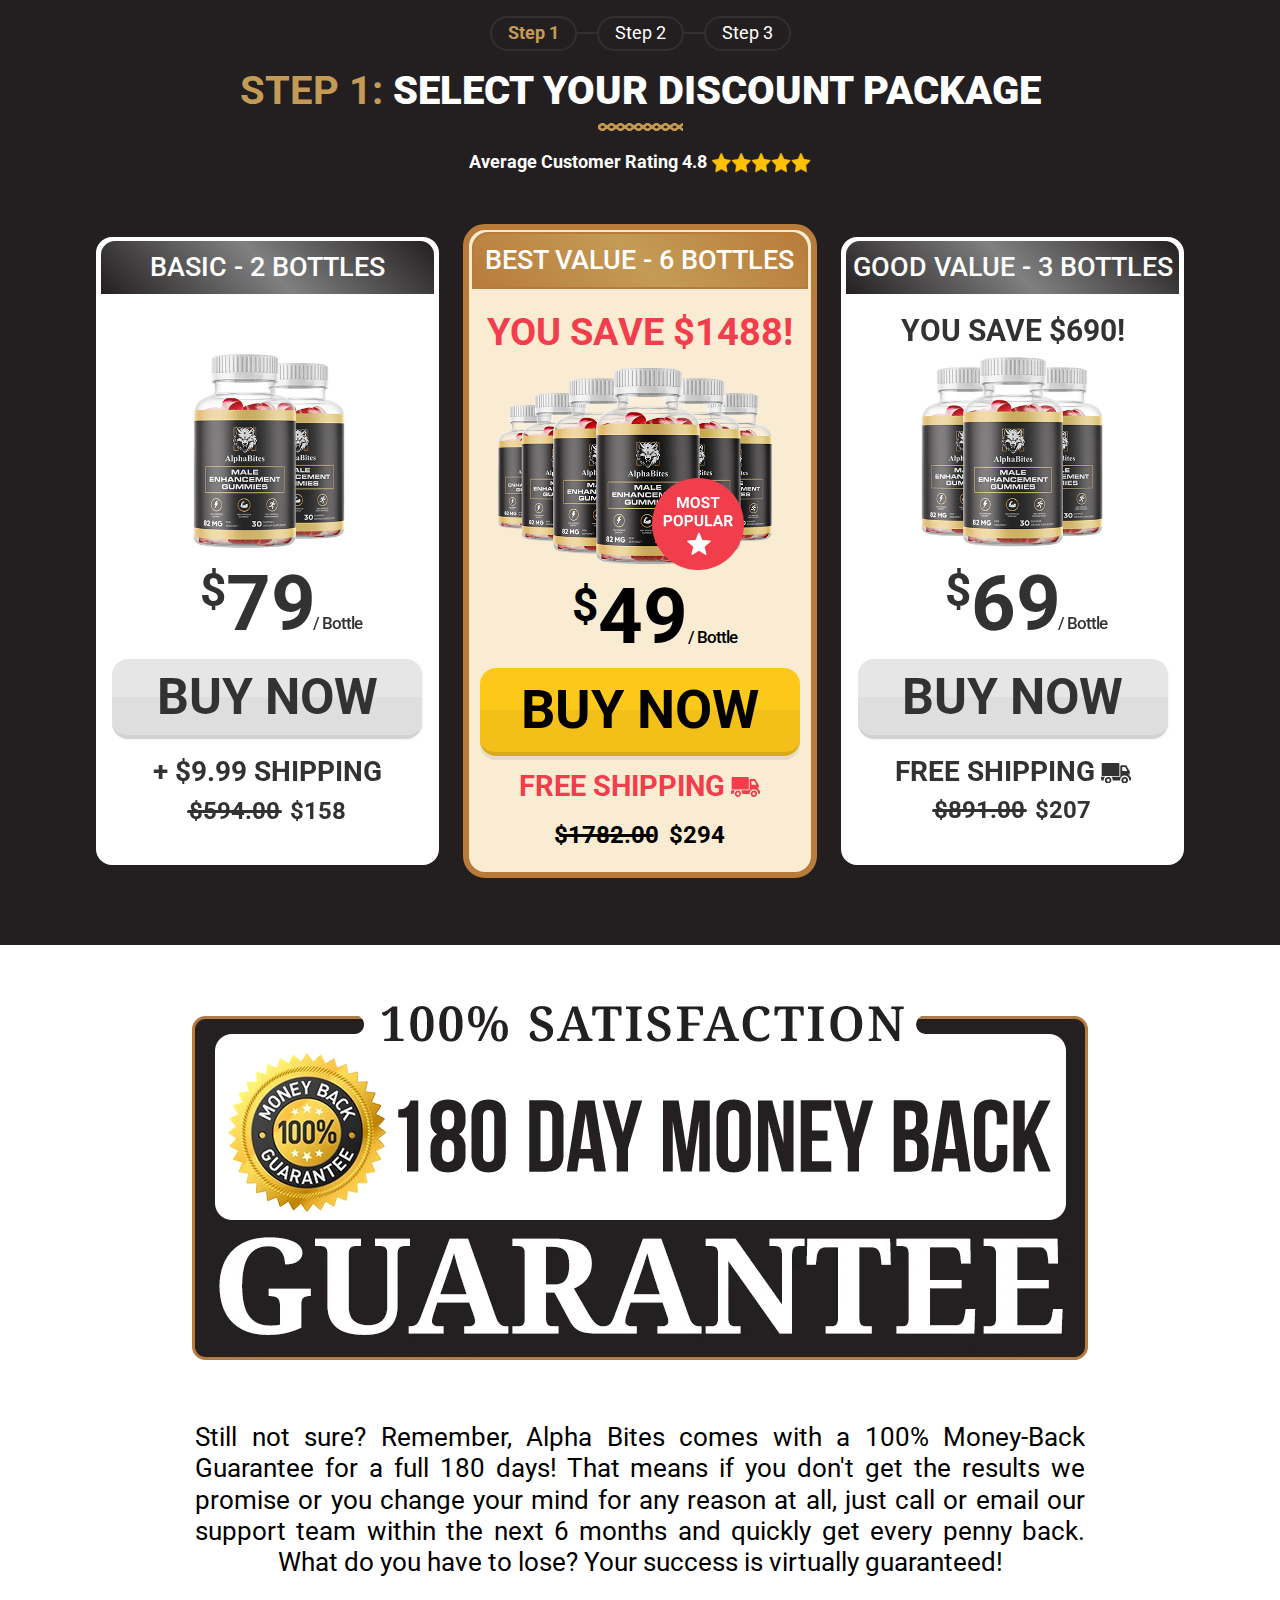
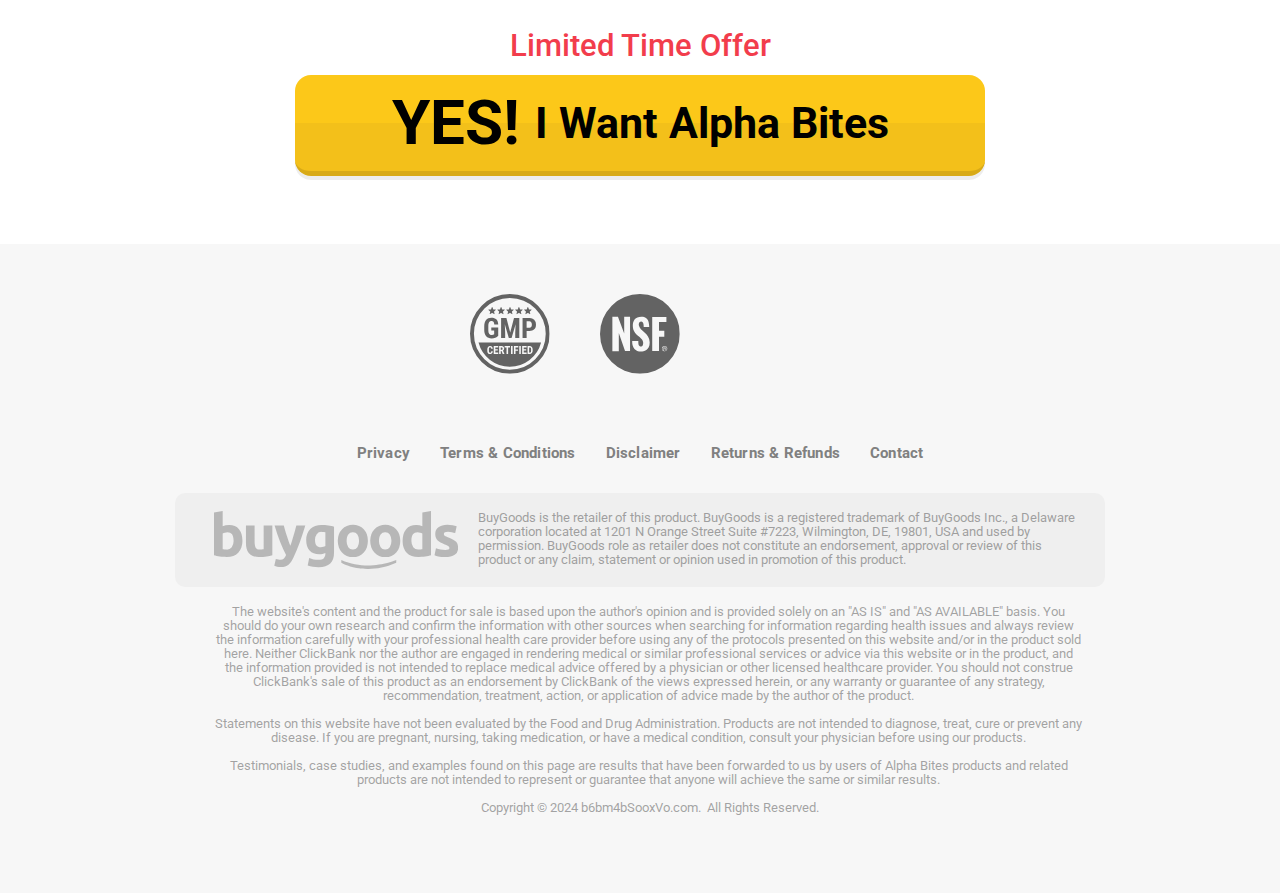
==== dtc2/dtc/index.html @ d9268225 "Add files via upload" ====
<!DOCTYPE html><html><head>
  <title>DTC</title>
  <meta name="description" content="Alpha Bites">  <meta name="keywords" content="alpha bites">    <meta property="og:url" name="url" content="https://b6bm4bSooxVo.com/dtc">  <meta property="og:image" name="image" content="../assets/main/img/logo.png">  <meta property="twitter:image" name="image" content="https://b6bm4bSooxVo.com/assets/main/img/EtxzG0EwiwwV.png">  <meta name="viewport" content="width=device-width, initial-scale=1.0, maximum-scale=1.0">
  <meta charset="utf-8">
  <link rel="icon" href="../assets/favicon.ico">
  
  <!-- Google Fonts -->
	<link rel="preconnect" href="https://fonts.googleapis.com">
	<link rel="preconnect" href="https://fonts.gstatic.com" crossorigin="">
	<link href="https://fonts.googleapis.com/css2?family=Roboto:ital,wght@0,100;0,300;0,400;0,500;0,700;0,900;1,100;1,300;1,400;1,500;1,700;1,900&amp;display=swap" rel="stylesheet">
	<!-- END Google Fonts -->

	<link href="../assets/pages/dtc/lib/css/normalize.css" rel="stylesheet" type="text/css">
	<link href="../assets/pages/dtc/lib/css/webflow.css" rel="stylesheet" type="text/css">
	<link href="../assets/pages/dtc/lib/css/intermediary-one-option.webflow.css" rel="stylesheet" type="text/css">
  
  <!-- Bootstrap -->
	<link rel="stylesheet" type="text/css" href="../assets/main/bootstrap/bootstrap.min.css">
	<link rel="stylesheet" type="text/css" href="../assets/main/bootstrap/bootstrap-icons.min.css">
	<!-- END Bootstrap -->
  
	<link href="../assets/pages/dtc/css/style.css" rel="stylesheet" type="text/css">


    <script>
      window.__app = {
        visit_id: undefined,
        query: Object.freeze(window.location.search.substr(1).split(/&+/).reduce(function(map,c) {
          var a = c.match(/([^=]+)=(.*)/) || []
          if (a[1]) {
            map[a[1]] = a[2]
          }
          return map
        }, {})),
        cookies: Object.freeze(document.cookie.split(/;\s+/).reduce(function(map,c) {
          var a = c.match(/([^=]+)=(.*)/) || []
          if (a[1]) {
            map[a[1]] = a[2]
          }
          return map
        }, {})),
      }
    </script>
  
        <script defer="" async="">
          (function(script) {
            script.src = "//" + location.hostname
              + "/api/visits?page_id=25&page_version=&request_id=AC462E16%3A32D6_C0A85015%3A01BB_66A406BF_118CC5%3A21F26D"
              + "&querystring=" + encodeURIComponent(window.location.search.substr(1))
              + "&fbclid=" + encodeURIComponent(__app.query.fbclid || "")
              + "&fbp=" + encodeURIComponent(__app.cookies._fbp || "")
              + "&fbc=" + encodeURIComponent(__app.cookies._fbc || "")
              + "&referrer=" + encodeURIComponent(document.referrer);
            document.head.appendChild(script);
          })(document.createElement("script"));
        </script>
      
        <script>
          function recordEmailConversion(email) {
            return new Promise(function(resolve, reject) {

              const url = "//"
                + location.hostname
                + "/api/conversions/email-collected"
                + location.search

              const xhr = new XMLHttpRequest

              xhr.onreadystatechange = function() {

                if (xhr.readyState !== XMLHttpRequest.DONE) {
                  return
                }

                if (Math.floor(xhr.status / 100) !== 2) {
                  return reject(xhr.responseText || "Network Error")
                }

                try {
                  var response = JSON.parse(xhr.responseText)
                }
                catch (error) {
                  return reject("Failed parsing server response: " + error.toString())
                }

                resolve(response)
              }

              xhr.onerror = reject

              xhr.open("POST", url)
              xhr.setRequestHeader("Content-Type", "application/json; charset=UTF-8")

              xhr.send(JSON.stringify({
                email,
                page_id: 25,
                page_version: "" || undefined,
                referrer: document.referrer,
                request_id: "AC462E16:32D6_C0A85015:01BB_66A406BF_118CC5:21F26D" || undefined,
              }))
            })
          }
        </script>
      </head>
<body>

  <style>
  :root {
    --main-color: #231f20;
    --main-gold: #b87b3a;
    --text-gold: #c49b56;
    --light-gold: lightgoldenrodyellow;
    --bs-secondary: var(--text-gold);
  }

  .rfnv-fnl { display: none; }

  h1 { color: #ffd691; }
  .hero-overlay { background-color: var(--main-color); }

  .topbar { text-align: center; padding: 1rem 10px; background-color: var(--main-color); color: white; }
  .topbar .row { position: relative; max-width: fit-content; margin: 0 auto; flex-wrap: nowrap; }
  .topbar .row::before { content: ''; position: absolute; height: 2px; background: #303030; width: 100%; top: calc(50% - 1px); }
  .topbar .col-1 { width: auto; background: var(--main-color); padding: 4px 16px; border-radius: 20px; border: 2px solid #303030; z-index: 1; }
  .topbar .col-1:first-child { color: var(--text-gold); font-weight: bold; }
  .topbar p { margin: 0; font-size: 1.2rem; }

  .productcard { border-color: var(--main-color); }
  .top-wrapper { background: linear-gradient(45deg, var(--main-color), grey, var(--main-color)); }
  .productcard.promo { background-color: #faecd2; border-color: var(--main-gold); }
  .top-wrapper.backred { background: linear-gradient(45deg, var(--main-gold), var(--text-gold), var(--main-gold)); border-color: var(--main-gold); }

  .button { border-radius: 1rem; background: linear-gradient(to top, #d7d7d7 50%, #e1e1e1 50%); }
  .button.accent { background: linear-gradient(to top, #f3c01a 50%, #fcc819 50%); }

  svg.feature-icon { fill: white; }
  .feature-text { color: #ffebc3; }

  .pattern-bg { background-color: #000; background: repeating-linear-gradient(330deg,#252525,#252525 2px,#000 2px,#000 4px); }
  .pattern-bg .text-primary { color: var(--bs-secondary)!important; }
  .hero-fixed-bg-od { background: var(--main-color); }
  .has-separator-center:after { margin-left: auto; margin-right: auto; }
  .has-separator-center:after,
  .has-separator:after {
    content: ' ';
    background-color: var(--bs-primary);
    width: 85px;
    position: relative;
    mask-size: 9px 100%;
    -webkit-mask-size: 9px 100%;
    margin-top: 8px;
    line-height: 1;
    font-size: 0;
    padding-top: 4px;
    padding-bottom: 4px;
    margin-bottom: 20px;
    display: block;
    -webkit-box-flex: 1;
    -ms-flex-positive: 1;
    flex-grow: 1;
    -webkit-mask-image: url("[data-uri]");
    mask-image: url("[data-uri]");
  }
  .pattern-bg .has-separator-center:after, .pattern-bg .has-separator:after { background-color: var(--bs-secondary); }
</style>

<header class="topbar">
  <div class="container">
    <div class="row" style="justify-content: center; gap: 20px;">
      <div class="col-1 text-center">Step 1</div>
      <div class="col-1 text-center">Step 2</div>
      <div class="col-1 text-center">Step 3</div>
    </div>
  </div>
</header>

<div class="position-relative" id="offer" style="text-align: center; margin-bottom: -3rem;">
  <section class="hero-fixed-bg-od pt-10 pattern-bg">
    <div class="container text-white z-2 position-relative">
      <div class="row">
        <div class="col-12 col-lg-9 mx-auto top-heading-box">
          <h1 class="text-uppercase fw-bold text-white text-center has-separator-center"><span class="text-primary fw-bold">Step 1: </span><strong>SELECT YOUR DISCOUNT PACKAGE</strong></h1>
          <p class="average-rating"><b>Average Customer Rating 4.8 <img src="../assets/main/products/img/stars.webp" loading="lazy" width="100" alt="stars" style="max-width: 100px;"></b></p>
        </div>
      </div>
    </div>

    <div class="hero-fixed-bg2 w-100 h-100 position-absolute start-0 top-0"></div>
  </section>
</div>

<main>
  <div class="hidden-section" style="text-align: center;">
    <header id="hero-overlay" class="hero-overlay">
      <div class="container">
        <!--<div>
      <h1 class="desktop yellow-heading">Select Your Discount Package:</h1>
     </div>-->
        <!--<h1 class="heading-mobile">STEP 1: <span class="regular-span">Select Your Discount Package</span></h1>
     <div class="top-margin-30 mt9">
      <div class="green-value-label">
       <div class="text-block-3">Limited Time Offer</div>
      </div>
      <div class="margin-top-48">
       <div class="container-flex mobile">
        <h3 class="h3-heading m0">Average Customer Rating</h3>
        <div class="rate">4.8</div><img src="../assets/main/products/img/stars.webp" loading="lazy" width="180" alt="stars" style="max-width: 100px;">
       </div>
      </div>
     </div>-->

        <div class="top-margin-50 extra10 mobile">
          <div class="cards-grid-container">

            <!-- mobile 6 bottles -->
            <a href="https://buygoods.com/secure/checkout.html?account_id=9236&amp;product_codename=alp6DTC&amp;redirect=aHR0cHM6Ly9nZXRhbHBoYWJpdGVzLmNvbS91cHNlbGwtZHRj&amp;vid1=dtc" id="w-node-9311e3656624-ace7ac45" class="productcard promo order-link-6-bottle main-fnl">
              <div class="inwrapper mobile-position">
                <div class="cards-image-mask promoimage">
                  <div class="product-text mobile dark">6 BOTTLES</div>
                  <div class="bottles-wrapper">
                    <img src="../assets/main/products/img/prod3.png" style="width: auto; max-height: 200px;">
                  </div>
                  <div class="sticker"><p>FREE SHIPPING<svg fill="none" viewBox="0 0 157 108"><path d="M151.733 71.685V68.2a7.702 7.702 0 0 1-5.118-2.313 7.593 7.593 0 0 1-2.155-5.154 7.439 7.439 0 0 1 2.114-5.194 7.554 7.554 0 0 1 5.159-2.273V50.03a13.686 13.686 0 0 0-1.755-6.223c-5.267-9.707-11.035-19.165-16.553-28.873a6.065 6.065 0 0 0-2.458-2.68 6.132 6.132 0 0 0-3.561-.804h-18.058c-5.517 0-8.276 2.489-8.276 8.213v52.27h-46.9a26.455 26.455 0 0 1 5.629 8.973 26.303 26.303 0 0 1 1.645 10.442h38.874c0-20.485 15.549-25.388 22.822-25.637a23.345 23.345 0 0 1 15.299 4.73 23.502 23.502 0 0 1 7.376 9.257 23.321 23.321 0 0 1 1.904 11.65c5.266.498 7.523.25 9.279-3.982V75.418a5.73 5.73 0 0 0-2.056-2.669 5.798 5.798 0 0 0-3.211-1.064zm-16.302-30.118h-22.07c-1.505 0-2.257-.498-2.257-1.991v-15.93c0-1.742.502-2.489 2.257-2.489h11.035a3.824 3.824 0 0 1 2.508 1.493 564.375 564.375 0 0 1 9.531 16.677c1.254 1.494.752 2.24-1.004 2.24zM61.446 91.348h38.874-38.874zm90.287-34.598a3.899 3.899 0 0 0-2.552 1.3c-.652.74-.995 1.7-.959 2.683.003.972.36 1.91 1.005 2.643a4.076 4.076 0 0 0 2.506 1.34V56.75z"></path><path d="M126.653 73.178a17.413 17.413 0 0 0-12.267 2.574 17.18 17.18 0 0 0-7.295 10.12c-2.257 9.459 4.013 20.411 14.045 21.904 2.549.339 5.141.136 7.606-.595a18.185 18.185 0 0 0 6.688-3.643 18.039 18.039 0 0 0 4.59-6.048 17.909 17.909 0 0 0 1.681-7.386 17.496 17.496 0 0 0-4.424-11.178 17.742 17.742 0 0 0-10.624-5.748zm-2.508 24.89a7.703 7.703 0 0 1-2.995-.552 7.649 7.649 0 0 1-2.54-1.67 7.582 7.582 0 0 1-2.24-5.493c0-2.014.806-3.945 2.241-5.368a7.678 7.678 0 0 1 5.409-2.224c2.029 0 3.974.8 5.409 2.224a7.565 7.565 0 0 1 2.24 5.368 7.41 7.41 0 0 1-.499 2.934 7.46 7.46 0 0 1-1.614 2.507 7.529 7.529 0 0 1-2.472 1.683 7.582 7.582 0 0 1-2.939.592zM44.14 73.925a17.68 17.68 0 0 0-12.744.09 17.504 17.504 0 0 0-9.326 8.622 17.106 17.106 0 0 0-1.144 12.659 17.245 17.245 0 0 0 7.916 9.991 17.68 17.68 0 0 0 13.506.905 17.572 17.572 0 0 0 5.97-3.441 17.438 17.438 0 0 0 4.17-5.459 17.32 17.32 0 0 0 .745-13.414 17.397 17.397 0 0 0-3.54-5.882 17.547 17.547 0 0 0-5.552-4.071zm-6.27 24.144a7.855 7.855 0 0 1-5.482-2.275 7.736 7.736 0 0 1-2.292-5.441 7.54 7.54 0 0 1 .557-2.973 7.587 7.587 0 0 1 1.682-2.521 7.655 7.655 0 0 1 2.54-1.67 7.7 7.7 0 0 1 2.995-.552c1.996 0 3.91.786 5.32 2.187a7.439 7.439 0 0 1 2.205 5.28 7.415 7.415 0 0 1-.423 3.01 7.458 7.458 0 0 1-1.596 2.595 7.524 7.524 0 0 1-2.505 1.748 7.573 7.573 0 0 1-3 .612zm-23.574-6.721c-3.512 0-6.772.25-10.032 0a4.877 4.877 0 0 1-3.025-1.572A4.808 4.808 0 0 1 0 86.62v-.996l14.296 5.725z"></path><path d="M22.07 71.934c-1.755 1.742-7.774 6.148-7.9 19.365L0 85.623v-8.96a4.449 4.449 0 0 1 1.143-3.243 4.512 4.512 0 0 1 3.12-1.486c5.769-.25 11.537 0 17.807 0zM96.306 4.978v62.475H3.511V4.978a4.96 4.96 0 0 1 1.47-3.52A5.035 5.035 0 0 1 8.526 0H91.54a5.032 5.032 0 0 1 3.386 1.543 4.958 4.958 0 0 1 1.38 3.435z"></path><defs><clipPath id="clip0"><path fill="#fff" d="M0 0h157v108H0z"></path></clipPath></defs></svg></p></div>
                </div>
                <div id="w-node-9311e3656636-ace7ac45" class="text-column">
                  <div class="center-align-center">
                    <div class="price-wrapper first">
                      <div class="price medium dark">$</div>
                      <div class="price dark desktop">49</div>
                      <div class="price dark mobile">49</div>
                      <div class="price tiny dark">/ bottle</div>
                    </div>
                    <div class="div-block-13">
                      <div class="container-flex m40-20 mobile">
                        <svg fill="none" xmlns="http://www.w3.org/2000/svg" viewBox="0 0 86 86" src="../assets/pages/dtc/lib/img/checkmark.svg" loading="lazy" width="66" class="checkmark"><rect x="4" y="4" width="78" height="78" rx="39" stroke="#fff" stroke-width="8"></rect><path fill-rule="evenodd" clip-rule="evenodd" d="M35.512 49.083L57.729 26.79c1.05-1.053 2.666-1.053 3.636 0l2.908 2.838c.97 1.053.97 2.675 0 3.648L37.37 60.27c-1.05.973-2.666.973-3.636 0L20.727 47.22c-.97-.973-.97-2.594 0-3.648l2.909-2.837c.969-1.054 2.585-1.054 3.635 0l8.24 8.35z" fill="#fff"></path></svg>
                        <div class="green-label">
                          <div class="text-block">MOST POPULAR</div>
                        </div>
                      </div>
                      <div class="yellow-value-label">
                        <div class="text-block-5">Best Value!</div>
                      </div>
                    </div>
                    <div class="save-text">
                      <div class="product-text mobile">YOU SAVE $1488!</div>
                    </div>
                  </div>
                </div>
              </div>
            </a>

            <!-- mobile 6 bottles RFNV -->
            <a href="https://buygoods.com/secure/checkout.html?account_id=9236&amp;product_codename=alp6DTC&amp;redirect=aHR0cHM6Ly9nZXRhbHBoYWJpdGVzLmNvbS91cHNlbGwtdHNsMi1lcw==&amp;vid1=dtc" id="w-node-9311e3656624-ace7ac45" class="productcard promo order-link-6-bottle rfnv-fnl">
              <div class="inwrapper mobile-position">
                <div class="cards-image-mask promoimage">
                  <div class="product-text mobile dark">6 BOTTLES</div>
                  <div class="bottles-wrapper">
                    <img src="../assets/main/products/img/prod3.png" style="width: auto; max-height: 200px;">
                  </div>
                  <div class="sticker"><p>FREE SHIPPING<svg fill="none" viewBox="0 0 157 108"><path d="M151.733 71.685V68.2a7.702 7.702 0 0 1-5.118-2.313 7.593 7.593 0 0 1-2.155-5.154 7.439 7.439 0 0 1 2.114-5.194 7.554 7.554 0 0 1 5.159-2.273V50.03a13.686 13.686 0 0 0-1.755-6.223c-5.267-9.707-11.035-19.165-16.553-28.873a6.065 6.065 0 0 0-2.458-2.68 6.132 6.132 0 0 0-3.561-.804h-18.058c-5.517 0-8.276 2.489-8.276 8.213v52.27h-46.9a26.455 26.455 0 0 1 5.629 8.973 26.303 26.303 0 0 1 1.645 10.442h38.874c0-20.485 15.549-25.388 22.822-25.637a23.345 23.345 0 0 1 15.299 4.73 23.502 23.502 0 0 1 7.376 9.257 23.321 23.321 0 0 1 1.904 11.65c5.266.498 7.523.25 9.279-3.982V75.418a5.73 5.73 0 0 0-2.056-2.669 5.798 5.798 0 0 0-3.211-1.064zm-16.302-30.118h-22.07c-1.505 0-2.257-.498-2.257-1.991v-15.93c0-1.742.502-2.489 2.257-2.489h11.035a3.824 3.824 0 0 1 2.508 1.493 564.375 564.375 0 0 1 9.531 16.677c1.254 1.494.752 2.24-1.004 2.24zM61.446 91.348h38.874-38.874zm90.287-34.598a3.899 3.899 0 0 0-2.552 1.3c-.652.74-.995 1.7-.959 2.683.003.972.36 1.91 1.005 2.643a4.076 4.076 0 0 0 2.506 1.34V56.75z"></path><path d="M126.653 73.178a17.413 17.413 0 0 0-12.267 2.574 17.18 17.18 0 0 0-7.295 10.12c-2.257 9.459 4.013 20.411 14.045 21.904 2.549.339 5.141.136 7.606-.595a18.185 18.185 0 0 0 6.688-3.643 18.039 18.039 0 0 0 4.59-6.048 17.909 17.909 0 0 0 1.681-7.386 17.496 17.496 0 0 0-4.424-11.178 17.742 17.742 0 0 0-10.624-5.748zm-2.508 24.89a7.703 7.703 0 0 1-2.995-.552 7.649 7.649 0 0 1-2.54-1.67 7.582 7.582 0 0 1-2.24-5.493c0-2.014.806-3.945 2.241-5.368a7.678 7.678 0 0 1 5.409-2.224c2.029 0 3.974.8 5.409 2.224a7.565 7.565 0 0 1 2.24 5.368 7.41 7.41 0 0 1-.499 2.934 7.46 7.46 0 0 1-1.614 2.507 7.529 7.529 0 0 1-2.472 1.683 7.582 7.582 0 0 1-2.939.592zM44.14 73.925a17.68 17.68 0 0 0-12.744.09 17.504 17.504 0 0 0-9.326 8.622 17.106 17.106 0 0 0-1.144 12.659 17.245 17.245 0 0 0 7.916 9.991 17.68 17.68 0 0 0 13.506.905 17.572 17.572 0 0 0 5.97-3.441 17.438 17.438 0 0 0 4.17-5.459 17.32 17.32 0 0 0 .745-13.414 17.397 17.397 0 0 0-3.54-5.882 17.547 17.547 0 0 0-5.552-4.071zm-6.27 24.144a7.855 7.855 0 0 1-5.482-2.275 7.736 7.736 0 0 1-2.292-5.441 7.54 7.54 0 0 1 .557-2.973 7.587 7.587 0 0 1 1.682-2.521 7.655 7.655 0 0 1 2.54-1.67 7.7 7.7 0 0 1 2.995-.552c1.996 0 3.91.786 5.32 2.187a7.439 7.439 0 0 1 2.205 5.28 7.415 7.415 0 0 1-.423 3.01 7.458 7.458 0 0 1-1.596 2.595 7.524 7.524 0 0 1-2.505 1.748 7.573 7.573 0 0 1-3 .612zm-23.574-6.721c-3.512 0-6.772.25-10.032 0a4.877 4.877 0 0 1-3.025-1.572A4.808 4.808 0 0 1 0 86.62v-.996l14.296 5.725z"></path><path d="M22.07 71.934c-1.755 1.742-7.774 6.148-7.9 19.365L0 85.623v-8.96a4.449 4.449 0 0 1 1.143-3.243 4.512 4.512 0 0 1 3.12-1.486c5.769-.25 11.537 0 17.807 0zM96.306 4.978v62.475H3.511V4.978a4.96 4.96 0 0 1 1.47-3.52A5.035 5.035 0 0 1 8.526 0H91.54a5.032 5.032 0 0 1 3.386 1.543 4.958 4.958 0 0 1 1.38 3.435z"></path><defs><clipPath id="clip0"><path fill="#fff" d="M0 0h157v108H0z"></path></clipPath></defs></svg></p></div>
                </div>
                <div id="w-node-9311e3656636-ace7ac45" class="text-column">
                  <div class="center-align-center">
                    <div class="price-wrapper first">
                      <div class="price medium dark">$</div>
                      <div class="price dark desktop">49</div>
                      <div class="price dark mobile">49</div>
                      <div class="price tiny dark">/ bottle</div>
                    </div>
                    <div class="div-block-13">
                      <div class="container-flex m40-20 mobile">
                        <svg fill="none" xmlns="http://www.w3.org/2000/svg" viewBox="0 0 86 86" src="../assets/pages/dtc/lib/img/checkmark.svg" loading="lazy" width="66" class="checkmark"><rect x="4" y="4" width="78" height="78" rx="39" stroke="#fff" stroke-width="8"></rect><path fill-rule="evenodd" clip-rule="evenodd" d="M35.512 49.083L57.729 26.79c1.05-1.053 2.666-1.053 3.636 0l2.908 2.838c.97 1.053.97 2.675 0 3.648L37.37 60.27c-1.05.973-2.666.973-3.636 0L20.727 47.22c-.97-.973-.97-2.594 0-3.648l2.909-2.837c.969-1.054 2.585-1.054 3.635 0l8.24 8.35z" fill="#fff"></path></svg>
                        <div class="green-label">
                          <div class="text-block">MOST POPULAR</div>
                        </div>
                      </div>
                      <div class="yellow-value-label">
                        <div class="text-block-5">Best Value!</div>
                      </div>
                    </div>
                    <div class="save-text">
                      <div class="product-text mobile">YOU SAVE $1488!</div>
                    </div>
                  </div>
                </div>
              </div>
            </a>

            <!-- mobile 3 bottles -->
            <a href="https://buygoods.com/secure/checkout.html?account_id=9236&amp;product_codename=alp3DTC&amp;redirect=aHR0cHM6Ly9nZXRhbHBoYWJpdGVzLmNvbS91cHNlbGwtZHRj&amp;vid1=dtc" id="w-node-9311e3656658-ace7ac45" class="productcard promo white order-link-3-bottle main-fnl">
              <div class="inwrapper mobile-position">
                <div class="cards-image-mask promoimage">
                  <div class="product-text mobile dark last">3 BOTTLES</div>
                  <div class="bottles-wrapper _3-bottles">
                    <img src="../assets/main/products/img/prod2.png" style="width: auto; max-height: 200px;">
                  </div>
                  <div class="sticker"><p>FREE SHIPPING<svg fill="none" viewBox="0 0 157 108"><path d="M151.733 71.685V68.2a7.702 7.702 0 0 1-5.118-2.313 7.593 7.593 0 0 1-2.155-5.154 7.439 7.439 0 0 1 2.114-5.194 7.554 7.554 0 0 1 5.159-2.273V50.03a13.686 13.686 0 0 0-1.755-6.223c-5.267-9.707-11.035-19.165-16.553-28.873a6.065 6.065 0 0 0-2.458-2.68 6.132 6.132 0 0 0-3.561-.804h-18.058c-5.517 0-8.276 2.489-8.276 8.213v52.27h-46.9a26.455 26.455 0 0 1 5.629 8.973 26.303 26.303 0 0 1 1.645 10.442h38.874c0-20.485 15.549-25.388 22.822-25.637a23.345 23.345 0 0 1 15.299 4.73 23.502 23.502 0 0 1 7.376 9.257 23.321 23.321 0 0 1 1.904 11.65c5.266.498 7.523.25 9.279-3.982V75.418a5.73 5.73 0 0 0-2.056-2.669 5.798 5.798 0 0 0-3.211-1.064zm-16.302-30.118h-22.07c-1.505 0-2.257-.498-2.257-1.991v-15.93c0-1.742.502-2.489 2.257-2.489h11.035a3.824 3.824 0 0 1 2.508 1.493 564.375 564.375 0 0 1 9.531 16.677c1.254 1.494.752 2.24-1.004 2.24zM61.446 91.348h38.874-38.874zm90.287-34.598a3.899 3.899 0 0 0-2.552 1.3c-.652.74-.995 1.7-.959 2.683.003.972.36 1.91 1.005 2.643a4.076 4.076 0 0 0 2.506 1.34V56.75z"></path><path d="M126.653 73.178a17.413 17.413 0 0 0-12.267 2.574 17.18 17.18 0 0 0-7.295 10.12c-2.257 9.459 4.013 20.411 14.045 21.904 2.549.339 5.141.136 7.606-.595a18.185 18.185 0 0 0 6.688-3.643 18.039 18.039 0 0 0 4.59-6.048 17.909 17.909 0 0 0 1.681-7.386 17.496 17.496 0 0 0-4.424-11.178 17.742 17.742 0 0 0-10.624-5.748zm-2.508 24.89a7.703 7.703 0 0 1-2.995-.552 7.649 7.649 0 0 1-2.54-1.67 7.582 7.582 0 0 1-2.24-5.493c0-2.014.806-3.945 2.241-5.368a7.678 7.678 0 0 1 5.409-2.224c2.029 0 3.974.8 5.409 2.224a7.565 7.565 0 0 1 2.24 5.368 7.41 7.41 0 0 1-.499 2.934 7.46 7.46 0 0 1-1.614 2.507 7.529 7.529 0 0 1-2.472 1.683 7.582 7.582 0 0 1-2.939.592zM44.14 73.925a17.68 17.68 0 0 0-12.744.09 17.504 17.504 0 0 0-9.326 8.622 17.106 17.106 0 0 0-1.144 12.659 17.245 17.245 0 0 0 7.916 9.991 17.68 17.68 0 0 0 13.506.905 17.572 17.572 0 0 0 5.97-3.441 17.438 17.438 0 0 0 4.17-5.459 17.32 17.32 0 0 0 .745-13.414 17.397 17.397 0 0 0-3.54-5.882 17.547 17.547 0 0 0-5.552-4.071zm-6.27 24.144a7.855 7.855 0 0 1-5.482-2.275 7.736 7.736 0 0 1-2.292-5.441 7.54 7.54 0 0 1 .557-2.973 7.587 7.587 0 0 1 1.682-2.521 7.655 7.655 0 0 1 2.54-1.67 7.7 7.7 0 0 1 2.995-.552c1.996 0 3.91.786 5.32 2.187a7.439 7.439 0 0 1 2.205 5.28 7.415 7.415 0 0 1-.423 3.01 7.458 7.458 0 0 1-1.596 2.595 7.524 7.524 0 0 1-2.505 1.748 7.573 7.573 0 0 1-3 .612zm-23.574-6.721c-3.512 0-6.772.25-10.032 0a4.877 4.877 0 0 1-3.025-1.572A4.808 4.808 0 0 1 0 86.62v-.996l14.296 5.725z"></path><path d="M22.07 71.934c-1.755 1.742-7.774 6.148-7.9 19.365L0 85.623v-8.96a4.449 4.449 0 0 1 1.143-3.243 4.512 4.512 0 0 1 3.12-1.486c5.769-.25 11.537 0 17.807 0zM96.306 4.978v62.475H3.511V4.978a4.96 4.96 0 0 1 1.47-3.52A5.035 5.035 0 0 1 8.526 0H91.54a5.032 5.032 0 0 1 3.386 1.543 4.958 4.958 0 0 1 1.38 3.435z"></path><defs><clipPath id="clip0"><path fill="#fff" d="M0 0h157v108H0z"></path></clipPath></defs></svg></p></div>
                </div>
                <div id="w-node-9311e3656667-ace7ac45" class="text-column">
                  <div class="center-align-center middle">
                    <div class="price-wrapper">
                      <div class="price medium dark">$</div>
                      <div class="price dark mobile">69</div>
                      <div class="price tiny dark">/ bottle</div>
                    </div>
                    <div class="gren-small-value-label">
                      <div class="text-block-4">Good value</div>
                    </div>
                    <div class="save-text green">
                      <div class="product-text mobile green-accent s">YOU SAVE $690!</div>
                    </div>
                  </div>
                </div>
              </div>
            </a>

            <!-- mobile 3 bottles RFNV -->
            <a href="https://buygoods.com/secure/checkout.html?account_id=9236&amp;product_codename=alp3DTC&amp;redirect=aHR0cHM6Ly9nZXRhbHBoYWJpdGVzLmNvbS91cHNlbGwtdHNsMi1lcw==&amp;vid1=dtc" id="w-node-9311e3656658-ace7ac45" class="productcard promo white order-link-3-bottle rfnv-fnl">
              <div class="inwrapper mobile-position">
                <div class="cards-image-mask promoimage">
                  <div class="product-text mobile dark last">3 BOTTLES</div>
                  <div class="bottles-wrapper _3-bottles">
                    <img src="../assets/main/products/img/prod2.png" style="width: auto; max-height: 200px;">
                  </div>
                  <div class="sticker"><p>FREE SHIPPING<svg fill="none" viewBox="0 0 157 108"><path d="M151.733 71.685V68.2a7.702 7.702 0 0 1-5.118-2.313 7.593 7.593 0 0 1-2.155-5.154 7.439 7.439 0 0 1 2.114-5.194 7.554 7.554 0 0 1 5.159-2.273V50.03a13.686 13.686 0 0 0-1.755-6.223c-5.267-9.707-11.035-19.165-16.553-28.873a6.065 6.065 0 0 0-2.458-2.68 6.132 6.132 0 0 0-3.561-.804h-18.058c-5.517 0-8.276 2.489-8.276 8.213v52.27h-46.9a26.455 26.455 0 0 1 5.629 8.973 26.303 26.303 0 0 1 1.645 10.442h38.874c0-20.485 15.549-25.388 22.822-25.637a23.345 23.345 0 0 1 15.299 4.73 23.502 23.502 0 0 1 7.376 9.257 23.321 23.321 0 0 1 1.904 11.65c5.266.498 7.523.25 9.279-3.982V75.418a5.73 5.73 0 0 0-2.056-2.669 5.798 5.798 0 0 0-3.211-1.064zm-16.302-30.118h-22.07c-1.505 0-2.257-.498-2.257-1.991v-15.93c0-1.742.502-2.489 2.257-2.489h11.035a3.824 3.824 0 0 1 2.508 1.493 564.375 564.375 0 0 1 9.531 16.677c1.254 1.494.752 2.24-1.004 2.24zM61.446 91.348h38.874-38.874zm90.287-34.598a3.899 3.899 0 0 0-2.552 1.3c-.652.74-.995 1.7-.959 2.683.003.972.36 1.91 1.005 2.643a4.076 4.076 0 0 0 2.506 1.34V56.75z"></path><path d="M126.653 73.178a17.413 17.413 0 0 0-12.267 2.574 17.18 17.18 0 0 0-7.295 10.12c-2.257 9.459 4.013 20.411 14.045 21.904 2.549.339 5.141.136 7.606-.595a18.185 18.185 0 0 0 6.688-3.643 18.039 18.039 0 0 0 4.59-6.048 17.909 17.909 0 0 0 1.681-7.386 17.496 17.496 0 0 0-4.424-11.178 17.742 17.742 0 0 0-10.624-5.748zm-2.508 24.89a7.703 7.703 0 0 1-2.995-.552 7.649 7.649 0 0 1-2.54-1.67 7.582 7.582 0 0 1-2.24-5.493c0-2.014.806-3.945 2.241-5.368a7.678 7.678 0 0 1 5.409-2.224c2.029 0 3.974.8 5.409 2.224a7.565 7.565 0 0 1 2.24 5.368 7.41 7.41 0 0 1-.499 2.934 7.46 7.46 0 0 1-1.614 2.507 7.529 7.529 0 0 1-2.472 1.683 7.582 7.582 0 0 1-2.939.592zM44.14 73.925a17.68 17.68 0 0 0-12.744.09 17.504 17.504 0 0 0-9.326 8.622 17.106 17.106 0 0 0-1.144 12.659 17.245 17.245 0 0 0 7.916 9.991 17.68 17.68 0 0 0 13.506.905 17.572 17.572 0 0 0 5.97-3.441 17.438 17.438 0 0 0 4.17-5.459 17.32 17.32 0 0 0 .745-13.414 17.397 17.397 0 0 0-3.54-5.882 17.547 17.547 0 0 0-5.552-4.071zm-6.27 24.144a7.855 7.855 0 0 1-5.482-2.275 7.736 7.736 0 0 1-2.292-5.441 7.54 7.54 0 0 1 .557-2.973 7.587 7.587 0 0 1 1.682-2.521 7.655 7.655 0 0 1 2.54-1.67 7.7 7.7 0 0 1 2.995-.552c1.996 0 3.91.786 5.32 2.187a7.439 7.439 0 0 1 2.205 5.28 7.415 7.415 0 0 1-.423 3.01 7.458 7.458 0 0 1-1.596 2.595 7.524 7.524 0 0 1-2.505 1.748 7.573 7.573 0 0 1-3 .612zm-23.574-6.721c-3.512 0-6.772.25-10.032 0a4.877 4.877 0 0 1-3.025-1.572A4.808 4.808 0 0 1 0 86.62v-.996l14.296 5.725z"></path><path d="M22.07 71.934c-1.755 1.742-7.774 6.148-7.9 19.365L0 85.623v-8.96a4.449 4.449 0 0 1 1.143-3.243 4.512 4.512 0 0 1 3.12-1.486c5.769-.25 11.537 0 17.807 0zM96.306 4.978v62.475H3.511V4.978a4.96 4.96 0 0 1 1.47-3.52A5.035 5.035 0 0 1 8.526 0H91.54a5.032 5.032 0 0 1 3.386 1.543 4.958 4.958 0 0 1 1.38 3.435z"></path><defs><clipPath id="clip0"><path fill="#fff" d="M0 0h157v108H0z"></path></clipPath></defs></svg></p></div>
                </div>
                <div id="w-node-9311e3656667-ace7ac45" class="text-column">
                  <div class="center-align-center middle">
                    <div class="price-wrapper">
                      <div class="price medium dark">$</div>
                      <div class="price dark mobile">69</div>
                      <div class="price tiny dark">/ bottle</div>
                    </div>
                    <div class="gren-small-value-label">
                      <div class="text-block-4">Good value</div>
                    </div>
                    <div class="save-text green">
                      <div class="product-text mobile green-accent s">YOU SAVE $690!</div>
                    </div>
                  </div>
                </div>
              </div>
            </a>

            <!-- mobile 2 bottles -->
            <a href="https://buygoods.com/secure/checkout.html?account_id=9236&amp;product_codename=alp2DTC&amp;redirect=aHR0cHM6Ly9nZXRhbHBoYWJpdGVzLmNvbS91cHNlbGwtZHRj&amp;vid1=dtc" id="w-node-9311e3656684-ace7ac45" class="productcard promo white order-link-1-bottle main-fnl">
              <div class="inwrapper mobile-position">
                <div class="cards-image-mask promoimage">
                  <div class="product-text mobile dark last">2 BOTTLES</div>
                  <div class="bottles-wrapper _1-bottle">
                    <img src="../assets/main/products/img/prod4.png" style="width: auto; max-height: 200px;">
                  </div>
                </div>
                <div id="w-node-9311e3656690-ace7ac45" class="text-column">
                  <div class="center-align">
                    <div class="price-wrapper last">
                      <div class="price medium dark">$</div>
                      <div class="price dark desktop">47</div>
                      <div class="price dark mobile">79</div>
                      <div class="price tiny">/ bottle</div>
                    </div>
                    <div class="shipping-text">
                      <div class="shipping _80-opacity">+ $9.99 SHIPPING</div>
                    </div>
                  </div>
                </div>
              </div>
            </a>

            <!-- mobile 2 bottles RFNV -->
            <a href="https://buygoods.com/secure/checkout.html?account_id=9236&amp;product_codename=alp2DTC&amp;redirect=aHR0cHM6Ly9nZXRhbHBoYWJpdGVzLmNvbS91cHNlbGwtdHNsMi1lcw==&amp;vid1=dtc" id="w-node-9311e3656684-ace7ac45" class="productcard promo white order-link-1-bottle rfnv-fnl">
              <div class="inwrapper mobile-position">
                <div class="cards-image-mask promoimage">
                  <div class="product-text mobile dark last">2 BOTTLES</div>
                  <div class="bottles-wrapper _1-bottle">
                    <img src="../assets/main/products/img/prod4.png" style="width: auto; max-height: 200px;">
                  </div>
                </div>
                <div id="w-node-9311e3656690-ace7ac45" class="text-column">
                  <div class="center-align">
                    <div class="price-wrapper last">
                      <div class="price medium dark">$</div>
                      <div class="price dark desktop">47</div>
                      <div class="price dark mobile">79</div>
                      <div class="price tiny">/ bottle</div>
                    </div>
                    <div class="shipping-text">
                      <div class="shipping _80-opacity">+ $9.99 SHIPPING</div>
                    </div>
                  </div>
                </div>
              </div>
            </a>

          </div>
        </div>

        <div class="top-margin-30 mt0">
          <div class="cards-grid-container">

            <!-- desktop 2 bottles -->
            <div id="w-node-9311e36566ac-ace7ac45" class="productcard order-link-1-bottle">
              <div class="top-wrapper">
                <h3 class="h3-heading">BASIC - 2 BOTTLES</h3>
              </div>
              <div class="value" style="height: 30px;"></div>
              <div class="cards-image-mask mt _90-opacity">
                <div class="bottles-wrapper">
                  <div class="bottles-wrapper">
                    <img src="../assets/main/products/img/prod4.png" style="width: auto; max-height: 200px;">
                  </div>
                </div>
              </div>
              <div class="price-wrapper _80-opacity">
                <div class="price medium">$</div>
                <div class="price">79</div>
                <div class="price tiny">/ Bottle</div>
              </div>
              <a href="https://buygoods.com/secure/checkout.html?account_id=9236&amp;product_codename=alp2DTC&amp;redirect=aHR0cHM6Ly9nZXRhbHBoYWJpdGVzLmNvbS91cHNlbGwtZHRj&amp;vid1=dtc" class="button _80-opacity w-button order-link-1-bottle main-fnl">Buy Now</a>
              <a href="https://buygoods.com/secure/checkout.html?account_id=9236&amp;product_codename=alp2DTC&amp;redirect=aHR0cHM6Ly9nZXRhbHBoYWJpdGVzLmNvbS91cHNlbGwtdHNsMi1lcw==&amp;vid1=dtc" class="button _80-opacity w-button order-link-1-bottle rfnv-fnl">Buy Now</a>
              <div class="margin-top-40">
                <div class="shipping _80-opacity">+ $9.99 SHIPPING</div>
                <div class="container-flex _80-opacity">
                  <div class="container-flex">
                    <div class="old-price">$594.00</div>
                    <div class="deco-line strike"></div>
                  </div>
                  <div class="old-price ml20">$158</div>
                </div>
              </div>
            </div>

            <!-- desktop 6 bottles -->
            <div id="w-node-9311e36566c6-ace7ac45" class="productcard promo order-link-6-bottle">
              <div class="inwrapper">
                <div class="top-wrapper backred">
                  <h3 class="h3-heading promot">BEST VALUE - 6 BOTTLES</h3>
                </div>
                <div class="promo">YOU SAVE $1488!</div>
                <div class="cards-image-mask promoimage">
                  <div class="bottles-wrapper">
                    <img src="../assets/main/products/img/prod3.png" style="width: auto; max-height: 200px;">
                    <img src="../assets/pages/dtc/lib/img/Popular-label.svg" loading="lazy" alt="" class="label">
                  </div>
                </div>
                <div class="price-wrapper">
                  <div class="price medium dark">$</div>
                  <div class="price dark">49</div>
                  <div class="price tiny dark">/ Bottle</div>
                </div>
                <a href="https://buygoods.com/secure/checkout.html?account_id=9236&amp;product_codename=alp6DTC&amp;redirect=aHR0cHM6Ly9nZXRhbHBoYWJpdGVzLmNvbS91cHNlbGwtZHRj&amp;vid1=dtc" class="button accent w-button order-link-6-bottle main-fnl">Buy Now</a>
                <a href="https://buygoods.com/secure/checkout.html?account_id=9236&amp;product_codename=alp6DTC&amp;redirect=aHR0cHM6Ly9nZXRhbHBoYWJpdGVzLmNvbS91cHNlbGwtdHNsMi1lcw==&amp;vid1=dtc" class="button accent w-button order-link-6-bottle rfnv-fnl">Buy Now</a>
                <div class="margin-top-15">
                  <div class="container-flex mb15">
                    <div class="shipping red">FREE SHIPPING</div>
                    <img src="../assets/pages/dtc/lib/img/truck-int.svg" loading="lazy" alt="" class="icon full">
                  </div>
                  <div class="container-flex mt10">
                    <div class="container-flex">
                      <div class="old-price">$1782.00</div>
                      <div class="deco-line strike"></div>
                    </div>
                    <div class="old-price ml20">$294</div>
                  </div>
                </div>
              </div>
            </div>

            <!-- desktop 3 bottles -->
            <div id="w-node-9311e36566ea-ace7ac45" class="productcard order-link-3-bottle">
              <div class="top-wrapper">
                <h3 class="h3-heading">GOOD VALUE - 3 BOTTLES</h3>
              </div>
              <div class="value">YOU SAVE $690!</div>
              <div class="cards-image-mask mt _90-opacity">
                <div class="bottles-wrapper">
                  <img src="../assets/main/products/img/prod2.png" style="width: auto; max-height: 200px;">
                </div>
              </div>
              <div class="price-wrapper _80-opacity">
                <div class="price medium">$</div>
                <div class="price">69</div>
                <div class="price tiny">/ Bottle</div>
              </div>
              <a href="https://buygoods.com/secure/checkout.html?account_id=9236&amp;product_codename=alp3DTC&amp;redirect=aHR0cHM6Ly9nZXRhbHBoYWJpdGVzLmNvbS91cHNlbGwtZHRj&amp;vid1=dtc" class="button _80-opacity w-button order-link-3-bottle main-fnl">Buy Now</a>
              <a href="https://buygoods.com/secure/checkout.html?account_id=9236&amp;product_codename=alp3DTC&amp;redirect=aHR0cHM6Ly9nZXRhbHBoYWJpdGVzLmNvbS91cHNlbGwtdHNsMi1lcw==&amp;vid1=dtc" class="button _80-opacity w-button order-link-3-bottle rfnv-fnl">Buy Now</a>
              <div class="margin-top-32">
                <div class="container-flex mb10">
                  <div class="shipping mb0 _80-opacity">FREE SHIPPING</div><svg fill="none" xmlns="http://www.w3.org/2000/svg" viewBox="0 0 157 108" src="../assets/pages/dtc/lib/img/truck-int-1.svg" loading="lazy" class="icon _80-opacity"><path d="M151.733 71.685V68.2a7.702 7.702 0 0 1-5.118-2.313 7.593 7.593 0 0 1-2.155-5.154 7.439 7.439 0 0 1 2.114-5.194 7.554 7.554 0 0 1 5.159-2.273V50.03a13.686 13.686 0 0 0-1.755-6.223c-5.267-9.707-11.035-19.165-16.553-28.873a6.065 6.065 0 0 0-2.458-2.68 6.132 6.132 0 0 0-3.561-.804h-18.058c-5.517 0-8.276 2.489-8.276 8.213v52.27h-46.9a26.455 26.455 0 0 1 5.629 8.973 26.303 26.303 0 0 1 1.645 10.442h38.874c0-20.485 15.549-25.388 22.822-25.637a23.345 23.345 0 0 1 15.299 4.73 23.502 23.502 0 0 1 7.376 9.257 23.321 23.321 0 0 1 1.904 11.65c5.266.498 7.523.25 9.279-3.982V75.418a5.73 5.73 0 0 0-2.056-2.669 5.798 5.798 0 0 0-3.211-1.064zm-16.302-30.118h-22.07c-1.505 0-2.257-.498-2.257-1.991v-15.93c0-1.742.502-2.489 2.257-2.489h11.035a3.824 3.824 0 0 1 2.508 1.493 564.375 564.375 0 0 1 9.531 16.677c1.254 1.494.752 2.24-1.004 2.24zM61.446 91.348h38.874-38.874zm90.287-34.598a3.899 3.899 0 0 0-2.552 1.3c-.652.74-.995 1.7-.959 2.683.003.972.36 1.91 1.005 2.643a4.076 4.076 0 0 0 2.506 1.34V56.75z"></path><path d="M126.653 73.178a17.413 17.413 0 0 0-12.267 2.574 17.18 17.18 0 0 0-7.295 10.12c-2.257 9.459 4.013 20.411 14.045 21.904 2.549.339 5.141.136 7.606-.595a18.185 18.185 0 0 0 6.688-3.643 18.039 18.039 0 0 0 4.59-6.048 17.909 17.909 0 0 0 1.681-7.386 17.496 17.496 0 0 0-4.424-11.178 17.742 17.742 0 0 0-10.624-5.748zm-2.508 24.89a7.703 7.703 0 0 1-2.995-.552 7.649 7.649 0 0 1-2.54-1.67 7.582 7.582 0 0 1-2.24-5.493c0-2.014.806-3.945 2.241-5.368a7.678 7.678 0 0 1 5.409-2.224c2.029 0 3.974.8 5.409 2.224a7.565 7.565 0 0 1 2.24 5.368 7.41 7.41 0 0 1-.499 2.934 7.46 7.46 0 0 1-1.614 2.507 7.529 7.529 0 0 1-2.472 1.683 7.582 7.582 0 0 1-2.939.592zM44.14 73.925a17.68 17.68 0 0 0-12.744.09 17.504 17.504 0 0 0-9.326 8.622 17.106 17.106 0 0 0-1.144 12.659 17.245 17.245 0 0 0 7.916 9.991 17.68 17.68 0 0 0 13.506.905 17.572 17.572 0 0 0 5.97-3.441 17.438 17.438 0 0 0 4.17-5.459 17.32 17.32 0 0 0 .745-13.414 17.397 17.397 0 0 0-3.54-5.882 17.547 17.547 0 0 0-5.552-4.071zm-6.27 24.144a7.855 7.855 0 0 1-5.482-2.275 7.736 7.736 0 0 1-2.292-5.441 7.54 7.54 0 0 1 .557-2.973 7.587 7.587 0 0 1 1.682-2.521 7.655 7.655 0 0 1 2.54-1.67 7.7 7.7 0 0 1 2.995-.552c1.996 0 3.91.786 5.32 2.187a7.439 7.439 0 0 1 2.205 5.28 7.415 7.415 0 0 1-.423 3.01 7.458 7.458 0 0 1-1.596 2.595 7.524 7.524 0 0 1-2.505 1.748 7.573 7.573 0 0 1-3 .612zm-23.574-6.721c-3.512 0-6.772.25-10.032 0a4.877 4.877 0 0 1-3.025-1.572A4.808 4.808 0 0 1 0 86.62v-.996l14.296 5.725z"></path><path d="M22.07 71.934c-1.755 1.742-7.774 6.148-7.9 19.365L0 85.623v-8.96a4.449 4.449 0 0 1 1.143-3.243 4.512 4.512 0 0 1 3.12-1.486c5.769-.25 11.537 0 17.807 0zM96.306 4.978v62.475H3.511V4.978a4.96 4.96 0 0 1 1.47-3.52A5.035 5.035 0 0 1 8.526 0H91.54a5.032 5.032 0 0 1 3.386 1.543 4.958 4.958 0 0 1 1.38 3.435z"></path><defs><clipPath id="clip0"><path fill="#fff" d="M0 0h157v108H0z"></path></clipPath></defs></svg>
                </div>
                <div class="container-flex _80-opacity mt">
                  <div class="container-flex">
                    <div class="old-price">$891.00</div>
                    <div class="deco-line strike"></div>
                  </div>
                  <div class="old-price ml20">$207</div>
                </div>
              </div>
            </div>
          </div>
        </div>

        <!--<div class="top-margin-44 desktop">
      <div class="container-flex desktop">
       <h3 class="h3-heading m0">Average Customer Rating</h3>
       <div class="rate">4.8</div>
       <img src="../assets/pages/dtc/lib/img/Stars-rate.svg" loading="lazy" width="150" alt="" class="stars-desktop">
      </div>
     </div>-->

        <div class="container-grid-3x1 mt40 mobile">
          <div id="w-node-9311e3656712-ace7ac45" class="feature-box">
            <svg fill="none" viewBox="0 0 128 115" loading="lazy" class="feature-icon first"><g clip-path="url(#clip0)"><path d="M50 69.51a2.001 2.001 0 0 0 2.25-3.31 33 33 0 0 0-9.43-4.44A17.4 17.4 0 0 0 51 47V24a9 9 0 0 0-9-9H25a9 9 0 0 0-9 9v23a17.36 17.36 0 0 0 8.2 14.69A33.14 33.14 0 0 0 0 94a2 2 0 0 0 4 0 29.44 29.44 0 0 1 46-24.49zM20 24a5 5 0 0 1 5-5h17a5 5 0 0 1 5 5v7H20v-7zm0 23V35h27v12a13.27 13.27 0 0 1-13.1 13.42h-.28A13.54 13.54 0 0 1 20 47z"></path><path d="M92.1 66.36A23.728 23.728 0 0 0 105 45V12A11.868 11.868 0 0 0 93.26 0H69c-7 0-13 5.5-13 12v33a23.92 23.92 0 0 0 13.64 21.37A48.07 48.07 0 0 0 33 113a2 2 0 0 0 4 0 44.002 44.002 0 0 1 24.17-39.26 42.998 42.998 0 0 0-1.28 7.48C54.35 82.34 50 87.73 50 94v15a6.59 6.59 0 0 0 6 6 2 2 0 0 0 0-4 2.922 2.922 0 0 1-2-2V94c0-4.88 3.66-9 8-9s8 4.12 8 9v15a2.922 2.922 0 0 1-2 2 2 2 0 0 0 0 4 6.587 6.587 0 0 0 6-6V94c0-6.34-4.46-11.79-10.09-12.81.24-2.6.88-6.71 2.21-9.37L79 89.37a2 2 0 0 0 3.23 0L95.08 71.8c3.11 5.36 4.38 13.57 4.81 17.22a8.83 8.83 0 1 0 4-.09 64.038 64.038 0 0 0-3.48-15.16A44.138 44.138 0 0 1 124 113a2 2 0 0 0 4 0c0-22.56-15.33-41.53-35.9-46.64zm8.9-32.14C90.13 33.77 83.11 30.5 79.27 28H101v6.22zM60 12c0-4.26 4.21-8 9-8h24a7.91 7.91 0 0 1 8 7.82V24H60V12zm0 33V28h12.89c1.52 1.6 10 9.53 28.11 10.22V45a19.79 19.79 0 0 1-19.58 20H81c-11.58 0-21-9-21-20zm20.59 39.81L70 70.39A43.88 43.88 0 0 1 81 69c3.453.002 6.892.428 10.24 1.27L80.59 84.81zm26.33 12.76a4.843 4.843 0 0 1-2.979 4.478 4.836 4.836 0 0 1-5.276-1.039 4.837 4.837 0 0 1-1.06-5.272 4.84 4.84 0 0 1 9.315 1.833z"></path><path d="M86 12h-3V9a2 2 0 1 0-4 0v3h-3a2 2 0 0 0 0 4h3v3a2 2 0 0 0 4 0v-3h3a2 2 0 0 0 0-4z"></path></g><defs><clipPath id="clip0"><path fill="#fff" d="M0 0h128v115H0z"></path></clipPath></defs></svg>
            <div class="feature-text">Doctor<br>Approved</div>
          </div>
          <div id="w-node-9311e3656718-ace7ac45" class="feature-box">
            <svg fill="none" xmlns="http://www.w3.org/2000/svg" viewBox="0 0 162 108" src="../assets/pages/dtc/lib/img/Truck-checkout.svg" loading="lazy" class="feature-icon smaller"><path d="M162 59.983a5.998 5.998 0 0 0-5.999-5.998h-5.639l-8.788-31.611a6 6 0 0 0-5.789-4.379H111.01V5.998A5.998 5.998 0 0 0 105.011 0H5.729A6.21 6.21 0 0 0 .03 6.688v89.285h15.297a14.995 14.995 0 0 0 14.698 12.012 14.999 14.999 0 0 0 14.697-12.012h75.586a14.995 14.995 0 0 0 24.188 8.627 14.99 14.99 0 0 0 5.206-8.627H162v-35.99zm-26.215-35.99l8.218 29.992h-8.998V23.993h.78zm-6.779 0v29.992H111.01V23.993h17.996zm-98.981 77.979a8.997 8.997 0 1 1 0-17.993 8.997 8.997 0 0 1 0 17.993zm74.986-11.997h-60.29a14.996 14.996 0 0 0-24.187-8.627 14.996 14.996 0 0 0-5.207 8.627H6.03V6.748a1.59 1.59 0 0 1 0-.75h98.982v83.977zm29.994 11.997a8.996 8.996 0 0 1-8.313-5.555 8.998 8.998 0 1 1 8.313 5.555zm20.996-11.997h-6.299a14.996 14.996 0 0 0-29.394 0h-9.298V59.983h44.991v29.992zM15.027 53.985h77.986v5.998H15.027v-5.998zm0-11.997h77.986v5.999H15.027v-5.999z"></path></svg>
            <div class="feature-text">Free Shipping<br>&amp; Handling*</div>
          </div>
          <div id="w-node-9311e365671e-ace7ac45" class="feature-box">
            <svg fill="none" viewBox="0 0 113 115" loading="lazy" class="feature-icon"><path d="M56.487 23.537a34.118 34.118 0 0 0-18.911 5.727A33.972 33.972 0 0 0 25.04 44.5a33.86 33.86 0 0 0-1.935 19.613 33.92 33.92 0 0 0 9.318 17.38 34.079 34.079 0 0 0 17.43 9.29 34.14 34.14 0 0 0 19.67-1.928 34.028 34.028 0 0 0 15.281-12.499A33.881 33.881 0 0 0 90.55 57.5a33.927 33.927 0 0 0-9.98-24.012 34.124 34.124 0 0 0-24.082-9.951zm0 62.138a28.327 28.327 0 0 1-15.707-4.751A28.206 28.206 0 0 1 30.37 68.27a28.112 28.112 0 0 1-1.607-16.288 28.163 28.163 0 0 1 7.74-14.432 28.295 28.295 0 0 1 14.478-7.712 28.345 28.345 0 0 1 16.334 1.61A28.252 28.252 0 0 1 80 41.836 28.13 28.13 0 0 1 84.757 57.5a28.172 28.172 0 0 1-8.292 19.916 28.337 28.337 0 0 1-19.978 8.259z"></path><path d="M111.142 62.151l-2.051-2.824a3.828 3.828 0 0 1 0-4.472l2.012-2.85a9.577 9.577 0 0 0-.201-11.437 9.615 9.615 0 0 0-3.105-2.618l-3.075-1.648a3.824 3.824 0 0 1-1.974-4l.59-3.437a9.581 9.581 0 0 0-2.01-7.616 9.626 9.626 0 0 0-7.05-3.552l-3.499-.14a3.851 3.851 0 0 1-2.2-.819 3.833 3.833 0 0 1-1.311-1.941l-1.05-3.297a9.634 9.634 0 0 0-3.476-4.988 9.68 9.68 0 0 0-5.777-1.925 9.507 9.507 0 0 0-3.844.78l-3.166 1.38a3.855 3.855 0 0 1-4.357-.959l-2.345-2.555A9.61 9.61 0 0 0 56.022.039a9.634 9.634 0 0 0-7.185 3.296L46.58 5.929a3.846 3.846 0 0 1-4.37 1.035l-3.229-1.278a9.815 9.815 0 0 0-3.665-.728 9.654 9.654 0 0 0-5.834 1.972 9.608 9.608 0 0 0-3.444 5.094l-.922 3.31a3.833 3.833 0 0 1-1.293 1.956 3.852 3.852 0 0 1-2.193.842l-3.473.217a9.607 9.607 0 0 0-7.01 3.641 9.547 9.547 0 0 0-1.883 7.654l.64 3.412a3.823 3.823 0 0 1-1.921 4l-3.038 1.75a9.68 9.68 0 0 0-3.04 2.66A9.647 9.647 0 0 0 .217 45.13a9.53 9.53 0 0 0 1.64 7.667l2.05 2.81a3.826 3.826 0 0 1 0 4.46l-1.986 2.9A9.582 9.582 0 0 0 .38 70.745a9.584 9.584 0 0 0 1.744 3.663 9.616 9.616 0 0 0 3.105 2.617l3.063 1.649a3.824 3.824 0 0 1 1.96 3.948l-.589 3.437a9.556 9.556 0 0 0 2 7.63 9.607 9.607 0 0 0 7.06 3.55l3.499.141a3.85 3.85 0 0 1 2.196.814 3.833 3.833 0 0 1 1.315 1.934l.987 3.373a9.648 9.648 0 0 0 3.476 4.986 9.7 9.7 0 0 0 5.776 1.927 9.514 9.514 0 0 0 3.844-.78l3.204-1.354a3.853 3.853 0 0 1 4.37.958l2.332 2.556a9.64 9.64 0 0 0 7.196 3.157 9.63 9.63 0 0 0 7.156-3.247l2.281-2.632a3.852 3.852 0 0 1 4.37-1.035l3.23 1.278a9.82 9.82 0 0 0 3.665.728 9.65 9.65 0 0 0 5.83-1.967 9.61 9.61 0 0 0 3.447-5.086l.949-3.322a3.832 3.832 0 0 1 1.297-1.96 3.851 3.851 0 0 1 2.201-.839l3.486-.217a9.62 9.62 0 0 0 7.056-3.618 9.55 9.55 0 0 0 1.914-7.678l-.641-3.411a3.834 3.834 0 0 1 1.846-4l3.049-1.699a9.604 9.604 0 0 0 4.725-6.333 9.57 9.57 0 0 0-1.636-7.723v-.038zm-4.011 6.466a3.829 3.829 0 0 1-1.884 2.555l-3.05 1.661a9.621 9.621 0 0 0-4.034 4.29 9.584 9.584 0 0 0-.771 5.83l.64 3.412a3.696 3.696 0 0 1-.743 3.08 3.766 3.766 0 0 1-2.806 1.456l-3.499.192a9.615 9.615 0 0 0-5.503 2.115 9.57 9.57 0 0 0-3.224 4.925l-.922 3.335a3.824 3.824 0 0 1-1.99 2.421 3.852 3.852 0 0 1-3.136.135l-3.23-1.278a9.862 9.862 0 0 0-3.664-.728 9.669 9.669 0 0 0-7.266 3.296l-2.294 2.556a3.846 3.846 0 0 1-5.754 0l-2.332-2.556a9.693 9.693 0 0 0-7.176-3.194 9.495 9.495 0 0 0-3.845.779l-3.204 1.355a3.691 3.691 0 0 1-1.512.307 3.853 3.853 0 0 1-2.296-.766 3.833 3.833 0 0 1-1.382-1.982l-.973-3.347a9.607 9.607 0 0 0-3.301-4.871 9.653 9.653 0 0 0-5.529-2.042l-3.485-.14a3.852 3.852 0 0 1-2.784-1.421 3.828 3.828 0 0 1-.804-3.014l.59-3.437a9.533 9.533 0 0 0-.852-5.821 9.57 9.57 0 0 0-4.108-4.222l-3.063-1.649a3.84 3.84 0 0 1-1.935-2.555 3.67 3.67 0 0 1 .615-3.08l2-2.849a9.539 9.539 0 0 0-.09-11.193l-2.05-2.799a3.713 3.713 0 0 1-.642-3.092 3.828 3.828 0 0 1 1.884-2.555l3.05-1.56a9.595 9.595 0 0 0 4.032-4.29 9.558 9.558 0 0 0 .76-5.83l-.614-3.385a3.708 3.708 0 0 1 .756-3.067 3.843 3.843 0 0 1 2.806-1.457l3.473-.204a9.665 9.665 0 0 0 5.528-2.13 9.619 9.619 0 0 0 3.237-4.95l.923-3.36a3.83 3.83 0 0 1 1.99-2.42 3.854 3.854 0 0 1 3.136-.135l3.242 1.278a9.75 9.75 0 0 0 3.652.728 9.673 9.673 0 0 0 7.266-3.297l2.294-2.555a3.844 3.844 0 0 1 2.877-1.29 3.854 3.854 0 0 1 2.877 1.29l2.332 2.555a9.661 9.661 0 0 0 7.176 3.13 9.428 9.428 0 0 0 3.845-.779l3.203-1.367c.479-.2.993-.305 1.512-.307a3.852 3.852 0 0 1 2.296.799 3.833 3.833 0 0 1 1.356 2.013l.962 3.335a9.622 9.622 0 0 0 3.3 4.876 9.666 9.666 0 0 0 5.529 2.05l3.486.14a3.853 3.853 0 0 1 2.832 1.405 3.715 3.715 0 0 1 .807 3.041l-.59 3.438a9.546 9.546 0 0 0 .854 5.82 9.58 9.58 0 0 0 4.106 4.223l3.062 1.648a3.831 3.831 0 0 1 1.282 5.571l-1.999 2.85a9.553 9.553 0 0 0 .09 11.206l2.05 2.798a4.091 4.091 0 0 1 .628 3.08z"></path><path d="M64.868 48.147L52.22 60.682l-4.114-4.115a2.9 2.9 0 0 0-4.04.047 2.884 2.884 0 0 0-.06 4.03l6.163 6.158a2.845 2.845 0 0 0 3.144.634c.35-.147.666-.363.931-.634l14.699-14.566a2.87 2.87 0 0 0 0-4.064 2.913 2.913 0 0 0-4.075-.025z"></path></svg>
            <div class="feature-text">Money Back<br>Guarantee</div>
          </div>
        </div>
      </div>
    </header>
  </div>

  <section id="cards-section" class="section mt50 desktop hidden-section">
    <div class="centered-container up30 w-container">
      <div class="text-center">
        <img src="../assets/pages/dtc/img/guarantee-block.webp" alt="guarantee" style="max-width: 930px;">
      </div>
      <div class="top-margin-60 mt44">
        <div class="description-desktop">
          <p class="paragraph-big fixed">Still not sure? Remember, Alpha Bites comes with a 100% Money-Back Guarantee for a full 180 days! That means if you don't get the results we promise or you change your mind for any reason at all, just call or email our support team within the next 6 months and quickly get every penny back. What do you have to lose? Your success is virtually guaranteed!</p>
        </div>
        <div class="description-tablet">
          <p class="paragraph-big fixed">Still not sure? Remember, Alpha Bites comes with a 100% Money-Back Guarantee for a full 180 days! That means if you don't get the results we promise or you change your mind for any reason at all, just call or email our support team within the next 6 months and quickly get every penny back. What do you have to lose? Your success is virtually guaranteed!</p>
        </div>
        <div class="top-margin-custom">
          <h3 class="h3-heading accent">Limited Time Offer</h3>
          <div class="top-margin-10">
            <a href="#hero-overlay" data-w-id="e915efaa-a9fe-7d62-9b26-2f9f03f6607d" class="button accent jumbopulse w-button"><span class="upper-text">Yes!</span> I Want Alpha Bites</a>
          </div>
        </div>
      </div>
    </div>
  </section>

  <section id="cards-section" class="section gray hidden-section">
    <div class="centered-container w-container">
      <div class="container-flex">
        <div class="w-layout-grid grid">
          <div id="w-node-ef91167b8782-ace7ac45" class="fda-logo logo"><img src="../assets/pages/dtc/lib/img/FDA-2.svg" loading="lazy" alt=""></div>
          <div class="logo smaller"><img src="../assets/pages/dtc/lib/img/GMP-2.svg" loading="lazy" alt=""></div>
          <div class="logo smaller"><img src="../assets/pages/dtc/lib/img/NSF-1.svg" loading="lazy" alt=""></div>
        </div>
      </div>
      <div class="top-margin-44">
        <div class="section-footer">
          <div class="footer-nav-wrap">
            <a href="../privacy-policy" target="_blank" class="footer-nav-link">Privacy</a>
            <a href="../terms-of-service" target="_blank" class="footer-nav-link">Terms &amp; Conditions</a>
            <a href="../disclaimer" target="_blank" class="footer-nav-link">Disclaimer</a>
            <a href="../refund-policy" target="_blank" class="footer-nav-link">Returns &amp; Refunds</a>
            <a href="../contact-us" target="_blank" class="footer-nav-link">Contact</a>
          </div>
        </div>
        <div class="container-flex align-left dark">
          <img src="../assets/pages/dtc/lib/img/BuyGoods-2.svg" loading="lazy" alt="" class="logo-jumbo">
          <p class="paragrpaph-tiny">BuyGoods is the retailer of this product. BuyGoods is a registered trademark of BuyGoods Inc., a Delaware corporation located at 1201 N Orange Street Suite #7223, Wilmington, DE, 19801, USA and used by permission. BuyGoods role as retailer does not constitute an endorsement, approval or review of this product or any claim, statement or opinion used in promotion of this product.</p>
        </div>
      </div>
      <div class="container-flex align-left">
        <p class="paragrpaph-tiny" style="text-align:center">
          The website's content and the product for sale is based upon the author's opinion and is provided solely on an "AS IS" and "AS AVAILABLE" basis. You should do your own research and confirm the information with other sources when searching for information regarding health issues and always review the information carefully with your professional health care provider before using any of the protocols presented on this website and/or in the product sold here. Neither ClickBank nor the author are engaged in rendering medical or similar professional services or advice via this website or in the product, and the information provided is not intended to replace medical advice offered by a physician or other licensed healthcare provider. You should not construe ClickBank's sale of this product as an endorsement by ClickBank of the views expressed herein, or any warranty or guarantee of any strategy, recommendation, treatment, action, or application of advice made by the author of the product.
          <br><br>
          Statements on this website have not been evaluated by the Food and Drug Administration. Products are not intended to diagnose, treat, cure or prevent any disease. If you are pregnant, nursing, taking medication, or have a medical condition, consult your physician before using our products.
          <br><br>
          Testimonials, case studies, and examples found on this page are results that have been forwarded to us by users of Alpha Bites products and related products are not intended to represent or guarantee that anyone will achieve the same or similar results.
          <br><br>&nbsp;Copyright © 2024 b6bm4bSooxVo.com. &nbsp;All Rights Reserved.</p>
      </div>
    </div>
  </section>
</main>

<!-- Redirection Blocks -->
<div id="affiliate-redirect" style="display: none;">
  <a href="https://buygoods.com/secure/checkout.html?account_id=9236&amp;product_codename=alp2DTC&amp;redirect=aHR0cHM6Ly9nZXRhbHBoYWJpdGVzLmNvbS91cHNlbGwtZHRj&amp;vid1=dtc" id="link-2btl">LINK A</a>
  <a href="https://buygoods.com/secure/checkout.html?account_id=9236&amp;product_codename=alp3DTC&amp;redirect=aHR0cHM6Ly9nZXRhbHBoYWJpdGVzLmNvbS91cHNlbGwtZHRj&amp;vid1=dtc" id="link-3btl">LINK B</a>
  <a href="https://buygoods.com/secure/checkout.html?account_id=9236&amp;product_codename=alp6DTC&amp;redirect=aHR0cHM6Ly9nZXRhbHBoYWJpdGVzLmNvbS91cHNlbGwtZHRj&amp;vid1=dtc" id="link-6btl">LINK C</a>
</div>
<div id="spinner" style="display: none; position: fixed; top: 0; left: 0; width: 100%; height: 100%; background: #231f20; align-items: center; justify-content: center; flex-flow: column; z-index: 9999;">
  <img src="../assets/main/img/logo.png" alt="logo" style="max-width: 300px;">
  <svg width="50" height="50" viewBox="0 0 24 24" xmlns="http://www.w3.org/2000/svg" style="fill:white;"><style>.spinner_EUy1{animation:spinner_grm3 1.2s infinite}.spinner_f6oS{animation-delay:.1s}.spinner_g3nX{animation-delay:.2s}.spinner_nvEs{animation-delay:.3s}.spinner_MaNM{animation-delay:.4s}.spinner_4nle{animation-delay:.5s}.spinner_ZETM{animation-delay:.6s}.spinner_HXuO{animation-delay:.7s}.spinner_YaQo{animation-delay:.8s}.spinner_GOx1{animation-delay:.9s}.spinner_4vv9{animation-delay:1s}.spinner_NTs9{animation-delay:1.1s}.spinner_auJJ{transform-origin:center;animation:spinner_T3O6 6s linear infinite}@keyframes spinner_grm3{0%,50%{animation-timing-function:cubic-bezier(.27,.42,.37,.99);r:1px}25%{animation-timing-function:cubic-bezier(.53,0,.61,.73);r:2px}}@keyframes spinner_T3O6{0%{transform:rotate(360deg)}100%{transform:rotate(0deg)}}</style><g class="spinner_auJJ"><circle class="spinner_EUy1" cx="12" cy="3" r="1"></circle><circle class="spinner_EUy1 spinner_f6oS" cx="16.50" cy="4.21" r="1"></circle><circle class="spinner_EUy1 spinner_NTs9" cx="7.50" cy="4.21" r="1"></circle><circle class="spinner_EUy1 spinner_g3nX" cx="19.79" cy="7.50" r="1"></circle><circle class="spinner_EUy1 spinner_4vv9" cx="4.21" cy="7.50" r="1"></circle><circle class="spinner_EUy1 spinner_nvEs" cx="21.00" cy="12.00" r="1"></circle><circle class="spinner_EUy1 spinner_GOx1" cx="3.00" cy="12.00" r="1"></circle><circle class="spinner_EUy1 spinner_MaNM" cx="19.79" cy="16.50" r="1"></circle><circle class="spinner_EUy1 spinner_YaQo" cx="4.21" cy="16.50" r="1"></circle><circle class="spinner_EUy1 spinner_4nle" cx="16.50" cy="19.79" r="1"></circle><circle class="spinner_EUy1 spinner_HXuO" cx="7.50" cy="19.79" r="1"></circle><circle class="spinner_EUy1 spinner_ZETM" cx="12" cy="21" r="1"></circle></g></svg>
</div>
<!-- END Redirection Blocks -->

<script type="text/javascript">
  //const queryString = window.location.search;
  //const urlParams = new URLSearchParams(queryString);
  const btlQtyUrl = urlParams.get('btl_qty');

  if (urlParams.has('btl_qty')) {
    document.querySelector("#spinner").style.display = "flex";
  }

  document.addEventListener('DOMContentLoaded', function() {
    setTimeout(function() {
      if (urlParams.has('btl_qty')) {
        switch(btlQtyUrl) {
          case '2btl':
            document.querySelector("#link-2btl").click();
            break;
          case '3btl':
            document.querySelector("#link-3btl").click();
            break;
          case '6btl':
            document.querySelector("#link-6btl").click();
        }
      }
    }, 500);
  }, false );
</script>  

<script
  src="https://cdn.utmify.com.br/scripts/utms/latest.js"
  async
  defer
></script>


</body></html>
---- dtc2/assets/pages/dtc/lib/css/webflow.css ----
@font-face{font-family:webflow-icons;src:url("[data-uri]") format("truetype");font-weight:400;font-style:normal}[class*=" w-icon-"],[class^=w-icon-]{font-family:webflow-icons!important;speak:none;font-style:normal;font-weight:400;font-variant:normal;text-transform:none;line-height:1;-webkit-font-smoothing:antialiased;-moz-osx-font-smoothing:grayscale}.w-icon-slider-right:before{content:"\e600"}.w-icon-slider-left:before{content:"\e601"}.w-icon-nav-menu:before{content:"\e602"}.w-icon-arrow-down:before,.w-icon-dropdown-toggle:before{content:"\e603"}.w-icon-file-upload-remove:before{content:"\e900"}.w-icon-file-upload-icon:before{content:"\e903"}*{box-sizing:border-box}html{height:100%}body{margin:0;min-height:100%;background-color:#fff;font-family:Arial,sans-serif;font-size:14px;line-height:20px;color:#333}img{max-width:100%;vertical-align:middle;display:inline-block}html.w-mod-touch *{background-attachment:scroll!important}.w-block{display:block}.w-inline-block{max-width:100%;display:inline-block}.w-clearfix:after,.w-clearfix:before{content:" ";display:table;grid-column-start:1;grid-row-start:1;grid-column-end:2;grid-row-end:2}.w-clearfix:after{clear:both}.w-hidden{display:none}.w-button{display:inline-block;padding:9px 15px;background-color:#3898ec;color:#fff;border:0;line-height:inherit;text-decoration:none;cursor:pointer;border-radius:0}input.w-button{-webkit-appearance:button}html[data-w-dynpage] [data-w-cloak]{color:transparent!important}.w-webflow-badge,.w-webflow-badge *{position:static;left:auto;top:auto;right:auto;bottom:auto;z-index:auto;display:block;visibility:visible;overflow:visible;overflow-x:visible;overflow-y:visible;box-sizing:border-box;width:auto;height:auto;max-height:none;max-width:none;min-height:0;min-width:0;margin:0;padding:0;float:none;clear:none;border:0 none transparent;border-radius:0;background:none;background-image:none;background-position:0 0;background-size:auto auto;background-repeat:repeat;background-origin:padding-box;background-clip:border-box;background-attachment:scroll;background-color:transparent;box-shadow:none;opacity:1;transform:none;transition:none;direction:ltr;font-family:inherit;font-weight:inherit;color:inherit;font-size:inherit;line-height:inherit;font-style:inherit;font-variant:inherit;text-align:inherit;letter-spacing:inherit;text-decoration:inherit;text-indent:0;text-transform:inherit;list-style-type:disc;text-shadow:none;font-smoothing:auto;vertical-align:baseline;cursor:inherit;white-space:inherit;word-break:normal;word-spacing:normal;word-wrap:normal}.w-webflow-badge{position:fixed!important;z-index:2147483647!important;top:auto!important;right:12px!important;bottom:12px!important;left:auto!important;color:#aaadb0!important;background-color:#fff!important;border-radius:3px!important;padding:6px 8px 6px 6px!important;font-size:12px!important;line-height:14px!important;text-decoration:none!important;transform:none!important;margin:0!important;width:auto!important;height:auto!important;overflow:visible!important;white-space:nowrap;box-shadow:0 0 0 1px rgba(0,0,0,.1),0 1px 3px rgba(0,0,0,.1);cursor:pointer}.w-webflow-badge,.w-webflow-badge>img{display:inline-block!important;visibility:visible!important;opacity:1!important}.w-webflow-badge>img{vertical-align:middle!important}h1,h2,h3,h4,h5,h6{font-weight:700;margin-bottom:10px}h1{font-size:38px;line-height:44px}h1,h2{margin-top:20px}h2{font-size:32px;line-height:36px}h3{font-size:24px;line-height:30px;margin-top:20px}h4{font-size:18px;line-height:24px}h4,h5{margin-top:10px}h5{font-size:14px;line-height:20px}h6{font-size:12px;line-height:18px;margin-top:10px}p{margin-top:0;margin-bottom:10px}blockquote{margin:0 0 10px;padding:10px 20px;border-left:5px solid #e2e2e2;font-size:18px;line-height:22px}figure{margin:0;margin-bottom:10px}figcaption{margin-top:5px;text-align:center}ol,ul{margin-top:0;margin-bottom:10px;padding-left:40px}.w-list-unstyled{padding-left:0;list-style:none}.w-embed:after,.w-embed:before{content:" ";display:table;grid-column-start:1;grid-row-start:1;grid-column-end:2;grid-row-end:2}.w-embed:after{clear:both}.w-video{width:100%;position:relative;padding:0}.w-video embed,.w-video iframe,.w-video object{position:absolute;top:0;left:0;width:100%;height:100%}fieldset{padding:0;margin:0;border:0}button,html input[type=button],input[type=reset]{border:0;cursor:pointer;-webkit-appearance:button}.w-form{margin:0 0 15px}.w-form-done{display:none;padding:20px;text-align:center;background-color:#ddd}.w-form-fail{display:none;margin-top:10px;padding:10px;background-color:#ffdede}label{display:block;margin-bottom:5px;font-weight:700}.w-input,.w-select{display:block;width:100%;height:38px;padding:8px 12px;margin-bottom:10px;font-size:14px;line-height:1.428571429;color:#333;vertical-align:middle;background-color:#fff;border:1px solid #ccc}.w-input:-moz-placeholder,.w-select:-moz-placeholder{color:#999}.w-input::-moz-placeholder,.w-select::-moz-placeholder{color:#999;opacity:1}.w-input:-ms-input-placeholder,.w-select:-ms-input-placeholder{color:#999}.w-input::-webkit-input-placeholder,.w-select::-webkit-input-placeholder{color:#999}.w-input:focus,.w-select:focus{border-color:#3898ec;outline:0}.w-input[disabled],.w-input[readonly],.w-select[disabled],.w-select[readonly],fieldset[disabled] .w-input,fieldset[disabled] .w-select{cursor:not-allowed;background-color:#eee}textarea.w-input,textarea.w-select{height:auto}.w-select{background-color:#f3f3f3}.w-select[multiple]{height:auto}.w-form-label{display:inline-block;cursor:pointer;font-weight:400;margin-bottom:0}.w-radio{display:block;margin-bottom:5px;padding-left:20px}.w-radio:after,.w-radio:before{content:" ";display:table;grid-column-start:1;grid-row-start:1;grid-column-end:2;grid-row-end:2}.w-radio:after{clear:both}.w-radio-input{margin:4px 0 0;margin-top:1px\9;line-height:normal;float:left;margin-left:-20px;margin-top:3px}.w-file-upload{display:block;margin-bottom:10px}.w-file-upload-input{width:.1px;height:.1px;opacity:0;overflow:hidden;position:absolute;z-index:-100}.w-file-upload-default,.w-file-upload-success,.w-file-upload-uploading{display:inline-block;color:#333}.w-file-upload-error{display:block;margin-top:10px}.w-file-upload-default.w-hidden,.w-file-upload-error.w-hidden,.w-file-upload-success.w-hidden,.w-file-upload-uploading.w-hidden{display:none}.w-file-upload-uploading-btn{font-size:14px;font-weight:400;cursor:pointer;padding:8px 12px}.w-file-upload-file,.w-file-upload-uploading-btn{display:flex;margin:0;border:1px solid #ccc;background-color:#fafafa}.w-file-upload-file{flex-grow:1;justify-content:space-between;padding:8px 9px 8px 11px}.w-file-upload-file-name{font-size:14px;font-weight:400;display:block}.w-file-remove-link{margin-top:3px;margin-left:10px;width:auto;height:auto;padding:3px;display:block;cursor:pointer}.w-icon-file-upload-remove{margin:auto;font-size:10px}.w-file-upload-error-msg{display:inline-block;color:#ea384c;padding:2px 0}.w-file-upload-info{display:inline-block;line-height:38px;padding:0 12px}.w-file-upload-label{display:inline-block;font-size:14px;font-weight:400;cursor:pointer;margin:0;padding:8px 12px;border:1px solid #ccc;background-color:#fafafa}.w-icon-file-upload-icon,.w-icon-file-upload-uploading{display:inline-block;margin-right:8px;width:20px}.w-icon-file-upload-uploading{height:20px}.w-container{margin-left:auto;margin-right:auto;max-width:940px}.w-container:after,.w-container:before{content:" ";display:table;grid-column-start:1;grid-row-start:1;grid-column-end:2;grid-row-end:2}.w-container:after{clear:both}.w-container .w-row{margin-left:-10px;margin-right:-10px}.w-row:after,.w-row:before{content:" ";display:table;grid-column-start:1;grid-row-start:1;grid-column-end:2;grid-row-end:2}.w-row:after{clear:both}.w-row .w-row{margin-left:0;margin-right:0}.w-col{position:relative;float:left;width:100%;min-height:1px;padding-left:10px;padding-right:10px}.w-col .w-col{padding-left:0;padding-right:0}.w-col-1{width:8.33333333%}.w-col-2{width:16.66666667%}.w-col-3{width:25%}.w-col-4{width:33.33333333%}.w-col-5{width:41.66666667%}.w-col-6{width:50%}.w-col-7{width:58.33333333%}.w-col-8{width:66.66666667%}.w-col-9{width:75%}.w-col-10{width:83.33333333%}.w-col-11{width:91.66666667%}.w-col-12{width:100%}.w-hidden-main{display:none!important}@media screen and (max-width:991px){.w-container{max-width:728px}.w-hidden-main{display:inherit!important}.w-hidden-medium{display:none!important}.w-col-medium-1{width:8.33333333%}.w-col-medium-2{width:16.66666667%}.w-col-medium-3{width:25%}.w-col-medium-4{width:33.33333333%}.w-col-medium-5{width:41.66666667%}.w-col-medium-6{width:50%}.w-col-medium-7{width:58.33333333%}.w-col-medium-8{width:66.66666667%}.w-col-medium-9{width:75%}.w-col-medium-10{width:83.33333333%}.w-col-medium-11{width:91.66666667%}.w-col-medium-12{width:100%}.w-col-stack{width:100%;left:auto;right:auto}}@media screen and (max-width:767px){.w-hidden-main,.w-hidden-medium{display:inherit!important}.w-hidden-small{display:none!important}.w-container .w-row,.w-row{margin-left:0;margin-right:0}.w-col{width:100%;left:auto;right:auto}.w-col-small-1{width:8.33333333%}.w-col-small-2{width:16.66666667%}.w-col-small-3{width:25%}.w-col-small-4{width:33.33333333%}.w-col-small-5{width:41.66666667%}.w-col-small-6{width:50%}.w-col-small-7{width:58.33333333%}.w-col-small-8{width:66.66666667%}.w-col-small-9{width:75%}.w-col-small-10{width:83.33333333%}.w-col-small-11{width:91.66666667%}.w-col-small-12{width:100%}}@media screen and (max-width:479px){.w-container{max-width:none}.w-hidden-main,.w-hidden-medium,.w-hidden-small{display:inherit!important}.w-hidden-tiny{display:none!important}.w-col{width:100%}.w-col-tiny-1{width:8.33333333%}.w-col-tiny-2{width:16.66666667%}.w-col-tiny-3{width:25%}.w-col-tiny-4{width:33.33333333%}.w-col-tiny-5{width:41.66666667%}.w-col-tiny-6{width:50%}.w-col-tiny-7{width:58.33333333%}.w-col-tiny-8{width:66.66666667%}.w-col-tiny-9{width:75%}.w-col-tiny-10{width:83.33333333%}.w-col-tiny-11{width:91.66666667%}.w-col-tiny-12{width:100%}}.w-widget{position:relative}.w-widget-map{width:100%;height:400px}.w-widget-map label{width:auto;display:inline}.w-widget-map img{max-width:inherit}.w-widget-map .gm-style-iw{text-align:center}.w-widget-map .gm-style-iw>button{display:none!important}.w-widget-twitter{overflow:hidden}.w-widget-twitter-count-shim{display:inline-block;vertical-align:top;position:relative;width:28px;height:20px;text-align:center;background:#fff;border:1px solid #758696;border-radius:3px}.w-widget-twitter-count-shim *{pointer-events:none;-webkit-user-select:none;-ms-user-select:none;user-select:none}.w-widget-twitter-count-shim .w-widget-twitter-count-inner{position:relative;font-size:15px;line-height:12px;text-align:center;color:#999;font-family:serif}.w-widget-twitter-count-shim .w-widget-twitter-count-clear{position:relative;display:block}.w-widget-twitter-count-shim.w--large{width:36px;height:28px}.w-widget-twitter-count-shim.w--large .w-widget-twitter-count-inner{font-size:18px;line-height:18px}.w-widget-twitter-count-shim:not(.w--vertical){margin-left:5px;margin-right:8px}.w-widget-twitter-count-shim:not(.w--vertical).w--large{margin-left:6px}.w-widget-twitter-count-shim:not(.w--vertical):after,.w-widget-twitter-count-shim:not(.w--vertical):before{top:50%;left:0;border:solid transparent;content:" ";height:0;width:0;position:absolute;pointer-events:none}.w-widget-twitter-count-shim:not(.w--vertical):before{border-color:rgba(117,134,150,0);border-right-color:#5d6c7b;border-width:4px;margin-left:-9px;margin-top:-4px}.w-widget-twitter-count-shim:not(.w--vertical).w--large:before{border-width:5px;margin-left:-10px;margin-top:-5px}.w-widget-twitter-count-shim:not(.w--vertical):after{border-color:hsla(0,0%,100%,0);border-right-color:#fff;border-width:4px;margin-left:-8px;margin-top:-4px}.w-widget-twitter-count-shim:not(.w--vertical).w--large:after{border-width:5px;margin-left:-9px;margin-top:-5px}.w-widget-twitter-count-shim.w--vertical{width:61px;height:33px;margin-bottom:8px}.w-widget-twitter-count-shim.w--vertical:after,.w-widget-twitter-count-shim.w--vertical:before{top:100%;left:50%;border:solid transparent;content:" ";height:0;width:0;position:absolute;pointer-events:none}.w-widget-twitter-count-shim.w--vertical:before{border-color:rgba(117,134,150,0);border-top-color:#5d6c7b;border-width:5px;margin-left:-5px}.w-widget-twitter-count-shim.w--vertical:after{border-color:hsla(0,0%,100%,0);border-top-color:#fff;border-width:4px;margin-left:-4px}.w-widget-twitter-count-shim.w--vertical .w-widget-twitter-count-inner{font-size:18px;line-height:22px}.w-widget-twitter-count-shim.w--vertical.w--large{width:76px}.w-widget-gplus{overflow:hidden}.w-background-video{position:relative;overflow:hidden;height:500px;color:#fff}.w-background-video>video{background-size:cover;background-position:50% 50%;position:absolute;margin:auto;width:100%;height:100%;right:-100%;bottom:-100%;top:-100%;left:-100%;-o-object-fit:cover;object-fit:cover;z-index:-100}.w-background-video>video::-webkit-media-controls-start-playback-button{display:none!important;-webkit-appearance:none}.w-slider{position:relative;height:300px;text-align:center;background:#ddd;clear:both;-webkit-tap-highlight-color:rgba(0,0,0,0);tap-highlight-color:transparent}.w-slider-mask{display:block;overflow:hidden;z-index:1;left:0;right:0;white-space:nowrap}.w-slide,.w-slider-mask{position:relative;height:100%}.w-slide{display:inline-block;vertical-align:top;width:100%;white-space:normal;text-align:left}.w-slider-nav{position:absolute;z-index:2;top:auto;right:0;bottom:0;left:0;margin:auto;padding-top:10px;height:40px;text-align:center;-webkit-tap-highlight-color:rgba(0,0,0,0);tap-highlight-color:transparent}.w-slider-nav.w-round>div{border-radius:100%}.w-slider-nav.w-num>div{width:auto;height:auto;padding:.2em .5em;font-size:inherit;line-height:inherit}.w-slider-nav.w-shadow>div{box-shadow:0 0 3px rgba(51,51,51,.4)}.w-slider-nav-invert{color:#fff}.w-slider-nav-invert>div{background-color:rgba(34,34,34,.4)}.w-slider-nav-invert>div.w-active{background-color:#222}.w-slider-dot{position:relative;display:inline-block;width:1em;height:1em;background-color:hsla(0,0%,100%,.4);cursor:pointer;margin:0 3px .5em;transition:background-color .1s,color .1s}.w-slider-dot.w-active{background-color:#fff}.w-slider-dot:focus{outline:none;box-shadow:0 0 0 2px #fff}.w-slider-dot:focus.w-active{box-shadow:none}.w-slider-arrow-left,.w-slider-arrow-right{position:absolute;width:80px;top:0;right:0;bottom:0;left:0;margin:auto;cursor:pointer;overflow:hidden;color:#fff;font-size:40px;-webkit-tap-highlight-color:rgba(0,0,0,0);tap-highlight-color:transparent;-webkit-user-select:none;-ms-user-select:none;user-select:none}.w-slider-arrow-left [class*=" w-icon-"],.w-slider-arrow-left [class^=w-icon-],.w-slider-arrow-right [class*=" w-icon-"],.w-slider-arrow-right [class^=w-icon-]{position:absolute}.w-slider-arrow-left:focus,.w-slider-arrow-right:focus{outline:0}.w-slider-arrow-left{z-index:3;right:auto}.w-slider-arrow-right{z-index:4;left:auto}.w-icon-slider-left,.w-icon-slider-right{top:0;right:0;bottom:0;left:0;margin:auto;width:1em;height:1em}.w-slider-aria-label{border:0;clip:rect(0 0 0 0);height:1px;margin:-1px;overflow:hidden;padding:0;position:absolute;width:1px}.w-dropdown{display:inline-block;z-index:900}.w-dropdown,.w-dropdown-btn,.w-dropdown-link,.w-dropdown-toggle{position:relative;text-align:left;margin-left:auto;margin-right:auto}.w-dropdown-btn,.w-dropdown-link,.w-dropdown-toggle{vertical-align:top;text-decoration:none;color:#222;padding:20px;white-space:nowrap}.w-dropdown-toggle{-webkit-user-select:none;-ms-user-select:none;user-select:none;display:inline-block;cursor:pointer;padding-right:40px}.w-dropdown-toggle:focus{outline:0}.w-icon-dropdown-toggle{position:absolute;top:0;right:0;bottom:0;margin:auto;margin-right:20px;width:1em;height:1em}.w-dropdown-list{position:absolute;background:#ddd;display:none;min-width:100%}.w-dropdown-list.w--open{display:block}.w-dropdown-link{padding:10px 20px;display:block;color:#222}.w-dropdown-link.w--current{color:#0082f3}.w-dropdown-link:focus{outline:0}@media screen and (max-width:767px){.w-nav-brand{padding-left:10px}}.w-lightbox-backdrop{color:#000;cursor:auto;font-family:serif;font-size:medium;font-style:normal;font-variant:normal;font-weight:400;letter-spacing:normal;line-height:normal;list-style:disc;text-align:start;text-indent:0;text-shadow:none;text-transform:none;visibility:visible;white-space:normal;word-break:normal;word-spacing:normal;word-wrap:normal;position:fixed;top:0;right:0;bottom:0;left:0;color:#fff;font-family:Helvetica Neue,Helvetica,Ubuntu,Segoe UI,Verdana,sans-serif;font-size:17px;line-height:1.2;font-weight:300;text-align:center;background:rgba(0,0,0,.9);z-index:2000;outline:0;opacity:0;-webkit-user-select:none;-moz-user-select:none;-ms-user-select:none;-webkit-tap-highlight-color:transparent;-webkit-transform:translate(0)}.w-lightbox-backdrop,.w-lightbox-container{height:100%;overflow:auto;-webkit-overflow-scrolling:touch}.w-lightbox-content{position:relative;height:100vh;overflow:hidden}.w-lightbox-view{position:absolute;width:100vw;height:100vh;opacity:0}.w-lightbox-view:before{content:"";height:100vh}.w-lightbox-group,.w-lightbox-group .w-lightbox-view,.w-lightbox-group .w-lightbox-view:before{height:86vh}.w-lightbox-frame,.w-lightbox-view:before{display:inline-block;vertical-align:middle}.w-lightbox-figure{position:relative;margin:0}.w-lightbox-group .w-lightbox-figure{cursor:pointer}.w-lightbox-img{width:auto;height:auto;max-width:none}.w-lightbox-image{display:block;float:none;max-width:100vw;max-height:100vh}.w-lightbox-group .w-lightbox-image{max-height:86vh}.w-lightbox-caption{padding:.5em 1em;background:rgba(0,0,0,.4);text-align:left;text-overflow:ellipsis;white-space:nowrap;overflow:hidden}.w-lightbox-caption,.w-lightbox-embed{position:absolute;right:0;bottom:0;left:0}.w-lightbox-embed{top:0;width:100%;height:100%}.w-lightbox-control{position:absolute;top:0;width:4em;background-size:24px;background-repeat:no-repeat;background-position:50%;cursor:pointer;transition:all .3s}.w-lightbox-left{display:none;bottom:0;left:0;background-image:url("[data-uri]")}.w-lightbox-right{display:none;right:0;bottom:0;background-image:url("[data-uri]")}.w-lightbox-close{right:0;height:2.6em;background-image:url("[data-uri]");background-size:18px}.w-lightbox-strip{position:absolute;bottom:0;left:0;right:0;padding:0 1vh;line-height:0;white-space:nowrap;overflow-x:auto;overflow-y:hidden}.w-lightbox-item{display:inline-block;width:10vh;padding:2vh 1vh;box-sizing:content-box;cursor:pointer;-webkit-transform:translateZ(0)}.w-lightbox-active{opacity:.3}.w-lightbox-thumbnail{position:relative;height:10vh;background:#222;overflow:hidden}.w-lightbox-thumbnail-image{position:absolute;top:0;left:0}.w-lightbox-thumbnail .w-lightbox-tall{top:50%;width:100%;transform:translateY(-50%)}.w-lightbox-thumbnail .w-lightbox-wide{left:50%;height:100%;transform:translate(-50%)}.w-lightbox-spinner{position:absolute;top:50%;left:50%;box-sizing:border-box;width:40px;height:40px;margin-top:-20px;margin-left:-20px;border:5px solid rgba(0,0,0,.4);border-radius:50%;animation:a .8s infinite linear}.w-lightbox-spinner:after{content:"";position:absolute;top:-4px;right:-4px;bottom:-4px;left:-4px;border:3px solid transparent;border-bottom-color:#fff;border-radius:50%}.w-lightbox-hide{display:none}.w-lightbox-noscroll{overflow:hidden}@media (min-width:768px){.w-lightbox-content{height:96vh;margin-top:2vh}.w-lightbox-view,.w-lightbox-view:before{height:96vh}.w-lightbox-group,.w-lightbox-group .w-lightbox-view,.w-lightbox-group .w-lightbox-view:before{height:84vh}.w-lightbox-image{max-width:96vw;max-height:96vh}.w-lightbox-group .w-lightbox-image{max-width:82.3vw;max-height:84vh}.w-lightbox-left,.w-lightbox-right{display:block;opacity:.5}.w-lightbox-close{opacity:.8}.w-lightbox-control:hover{opacity:1}}.w-lightbox-inactive,.w-lightbox-inactive:hover{opacity:0}.w-richtext:after,.w-richtext:before{content:" ";display:table;grid-column-start:1;grid-row-start:1;grid-column-end:2;grid-row-end:2}.w-richtext:after{clear:both}.w-richtext[contenteditable=true]:after,.w-richtext[contenteditable=true]:before{white-space:normal}.w-richtext ol,.w-richtext ul{overflow:hidden}.w-richtext .w-richtext-figure-selected.w-richtext-figure-type-image div,.w-richtext .w-richtext-figure-selected.w-richtext-figure-type-video div:after,.w-richtext .w-richtext-figure-selected[data-rt-type=image] div,.w-richtext .w-richtext-figure-selected[data-rt-type=video] div:after{outline:2px solid #2895f7}.w-richtext figure.w-richtext-figure-type-video>div:after,.w-richtext figure[data-rt-type=video]>div:after{content:"";position:absolute;display:none;left:0;top:0;right:0;bottom:0}.w-richtext figure{position:relative;max-width:60%}.w-richtext figure>div:before{cursor:default!important}.w-richtext figure img{width:100%}.w-richtext figure figcaption.w-richtext-figcaption-placeholder{opacity:.6}.w-richtext figure div{font-size:0;color:transparent}.w-richtext figure.w-richtext-figure-type-image,.w-richtext figure[data-rt-type=image]{display:table}.w-richtext figure.w-richtext-figure-type-image>div,.w-richtext figure[data-rt-type=image]>div{display:inline-block}.w-richtext figure.w-richtext-figure-type-image>figcaption,.w-richtext figure[data-rt-type=image]>figcaption{display:table-caption;caption-side:bottom}.w-richtext figure.w-richtext-figure-type-video,.w-richtext figure[data-rt-type=video]{width:60%;height:0}.w-richtext figure.w-richtext-figure-type-video iframe,.w-richtext figure[data-rt-type=video] iframe{position:absolute;top:0;left:0;width:100%;height:100%}.w-richtext figure.w-richtext-figure-type-video>div,.w-richtext figure[data-rt-type=video]>div{width:100%}.w-richtext figure.w-richtext-align-center{margin-right:auto;margin-left:auto;clear:both}.w-richtext figure.w-richtext-align-center.w-richtext-figure-type-image>div,.w-richtext figure.w-richtext-align-center[data-rt-type=image]>div{max-width:100%}.w-richtext figure.w-richtext-align-normal{clear:both}.w-richtext figure.w-richtext-align-fullwidth{width:100%;max-width:100%;text-align:center;clear:both;display:block;margin-right:auto;margin-left:auto}.w-richtext figure.w-richtext-align-fullwidth>div{display:inline-block;padding-bottom:inherit}.w-richtext figure.w-richtext-align-fullwidth>figcaption{display:block}.w-richtext figure.w-richtext-align-floatleft{float:left;margin-right:15px;clear:none}.w-richtext figure.w-richtext-align-floatright{float:right;margin-left:15px;clear:none}.w-nav{position:relative;background:#ddd;z-index:1000}.w-nav:after,.w-nav:before{content:" ";display:table;grid-column-start:1;grid-row-start:1;grid-column-end:2;grid-row-end:2}.w-nav:after{clear:both}.w-nav-brand{float:left;color:#333}.w-nav-brand,.w-nav-link{position:relative;text-decoration:none}.w-nav-link{display:inline-block;vertical-align:top;color:#222;padding:20px;text-align:left;margin-left:auto;margin-right:auto}.w-nav-link.w--current{color:#0082f3}.w-nav-menu{position:relative;float:right}[data-nav-menu-open]{display:block!important;position:absolute;top:100%;left:0;right:0;background:#c8c8c8;text-align:center;overflow:visible;min-width:200px}.w--nav-link-open{display:block;position:relative}.w-nav-overlay{position:absolute;overflow:hidden;display:none;top:100%;left:0;right:0;width:100%}.w-nav-overlay [data-nav-menu-open]{top:0}.w-nav[data-animation=over-left] .w-nav-overlay{width:auto}.w-nav[data-animation=over-left] .w-nav-overlay,.w-nav[data-animation=over-left] [data-nav-menu-open]{right:auto;z-index:1;top:0}.w-nav[data-animation=over-right] .w-nav-overlay{width:auto}.w-nav[data-animation=over-right] .w-nav-overlay,.w-nav[data-animation=over-right] [data-nav-menu-open]{left:auto;z-index:1;top:0}.w-nav-button{position:relative;float:right;padding:18px;font-size:24px;display:none;cursor:pointer;-webkit-tap-highlight-color:rgba(0,0,0,0);tap-highlight-color:transparent;-webkit-user-select:none;-ms-user-select:none;user-select:none}.w-nav-button:focus{outline:0}.w-nav-button.w--open{background-color:#c8c8c8;color:#fff}.w-nav[data-collapse=all] .w-nav-menu{display:none}.w--nav-dropdown-open,.w--nav-dropdown-toggle-open,.w-nav[data-collapse=all] .w-nav-button{display:block}.w--nav-dropdown-list-open{position:static}@media screen and (max-width:991px){.w-nav[data-collapse=medium] .w-nav-menu{display:none}.w-nav[data-collapse=medium] .w-nav-button{display:block}}@media screen and (max-width:767px){.w-nav[data-collapse=small] .w-nav-menu{display:none}.w-nav[data-collapse=small] .w-nav-button{display:block}.w-nav-brand{padding-left:10px}}@media screen and (max-width:479px){.w-nav[data-collapse=tiny] .w-nav-menu{display:none}.w-nav[data-collapse=tiny] .w-nav-button{display:block}}.w-tabs{position:relative}.w-tabs:after,.w-tabs:before{content:" ";display:table;grid-column-start:1;grid-row-start:1;grid-column-end:2;grid-row-end:2}.w-tabs:after{clear:both}.w-tab-link,.w-tab-menu{position:relative}.w-tab-link{display:inline-block;vertical-align:top;text-decoration:none;padding:9px 30px;text-align:left;cursor:pointer;color:#222;background-color:#ddd}.w-tab-link.w--current{background-color:#c8c8c8}.w-tab-link:focus{outline:0}.w-tab-content{position:relative;display:block;overflow:hidden}.w-tab-pane{position:relative;display:none}.w--tab-active{display:block}@media screen and (max-width:479px){.w-tab-link{display:block}}.w-ix-emptyfix:after{content:""}@keyframes a{0%{transform:rotate(0deg)}to{transform:rotate(1turn)}}.w-dyn-empty{padding:10px;background-color:#ddd}.w-condition-invisible,.w-dyn-bind-empty,.w-dyn-hide{display:none!important}
---- dtc2/assets/pages/dtc/lib/css/intermediary-one-option.webflow.css ----
.vsl .feature-section .logos li svg path{fill:#fff}.vsl:not(.button-shown) .feature-section .video-block .video-sidebar.landing-only{padding:17em 21em}@media (max-width:1435px){.vsl:not(.button-shown) .feature-section .video-block .video-sidebar.landing-only{padding:9.5em 21em}}.vsl .feature-section .video-block .video-sidebar.atc-only{padding:53em 20em 74rem;height:-moz-fit-content;height:fit-content}@media (max-width:1435px){.vsl .feature-section .video-block .video-sidebar.atc-only{padding:40em 5em 97rem}}.vsl .feature-section .video-block .video-sidebar.atc-only p{font-size:24.24rem}.headline-width.centered-container{max-width:1300px}.vsl .feature-section .desktop-only h1{color:#fff57d;text-shadow:1px 1px 1px rgba(0,0,0,.5);font-size:100rem}.headline-width h1{line-height:65px}.vsl-fold{background:#fff!important}.big-checkmark-image{background:#fff;border:4px solid #fff;border-radius:100%}.left-video-image{width:305px;top:89px;left:-320px}.right-video-image{right:-64px;width:150px;bottom:0}.right-video-image-mobile{right:0;width:90px;bottom:0;z-index:2}@media (max-width:799px){.vsl #video-background{background:#000000}}.fullscreen-video .video-holder-mobile,.video-holder-mobile{border:none}.desktop-page #feature-section .flex-container .bottom-line{left:190px!important;width:193px!important}@media (min-width:1440px){.desktop-page #feature-section .flex-container .bottom-line{left:211px!important;width:215px!important}}@media (min-width:1920px){.desktop-page #feature-section .flex-container .bottom-line{left:254px!important;width:257px!important}}.desktop-page .button-card .bottles{top:-10px}.desktop-page .button-card h3{margin-top:15px}.desktop-page #feature-section .relative-container .bottom-line{right:25px!important}@media (min-width:1440px){.desktop-page #feature-section .relative-container .bottom-line{right:25px!important}}.video-mobile{background:#bea9b9}.mobile .vsl-fold .vsl-fold__content .video-holder{width:95%}.atc-bottles.white .timer-holder,.mobile .atc-bottles.white .standout{color:#000}.cards-image-mask svg.logo-image path,.vsl-fold .logos .logo-holder .image path{fill:#035f8f!important}.mobile-page .atc-bottles.white .timer-holder .timer-logos .logo-holder .image path{fill:#fff!important}.order-now .bonuses .bonus-card .free p s,.order-now .bonuses .bonus-card .free p span{color:#035f8f!important}.get-product .list li .checkmark{background:#000!important}.pre-atc-fold.vsl-fold{min-height:100vh}.options1 .exit-pop.light-green-box.lighter-centered .row .column .bottles-wrap > img{transform:scale(1.3)!important}.options1 .exit-pop.light-green-box.lighter-centered .row .column .bottles-wrap.mt-mob{max-width:340px}.w-layout-grid{display:-ms-grid;display:grid;grid-auto-columns:1fr;-ms-grid-columns:1fr 1fr;grid-template-columns:1fr 1fr;-ms-grid-rows:auto auto;grid-template-rows:auto auto;grid-row-gap:16px;grid-column-gap:16px}body{font-family:Roboto,sans-serif;color:#333;font-size:14px;line-height:20px;font-weight:400}h1{margin-top:0;margin-bottom:0;color:#fff57d;font-size:70px;line-height:80px;font-weight:700;text-align:center}.hero-overlay{display:block;padding:30px 3% 38px;justify-content:center;align-items:center;background-color:#000000;color:#fff}.centered-container{max-width:1280px;flex:1;text-align:center}.centered-container.up30{max-width:910px}.brandname{margin-left:8px;color:#000000;font-size:29px;line-height:1;font-weight:300}.brand{display:flex;align-items:center}.brand.mobile{display:none;padding-left:0}.meduim-span{font-weight:500}.navellipse{display:flex;width:40px;height:40px;justify-content:center;align-items:center;border:2px solid #000000;border-radius:100px;background-color:#000000;color:#fff;font-size:24px}.navellipse.white{background-color:transparent;color:#000000}.container{max-width:910px;margin-right:auto;margin-left:auto;flex:1}.container.flex-horizontal{display:flex;justify-content:space-between}.container.flex-horizontal.m30{max-width:910px;padding-right:30px;padding-left:30px}.navbar{padding:16px 0;background-color:#fff}.nav-menu{display:flex;align-items:center}.deco-line{width:30px;height:4px;margin-right:12px;margin-left:12px;border-radius:10px;background-color:rgba(0,0,0,.5)}.deco-line.strike{position:absolute;width:85px;height:3px}.deco-line.bold,.deco-line.strike{margin-right:0;margin-left:0;background-color:#000000}.deco-line.bold{position:relative;width:130px;height:7px}.deco-line.white-holder{width:auto;height:6px;margin-right:0;margin-left:0;padding-right:20px;padding-left:20px;background-image:linear-gradient(97deg,#fff 67%,transparent 73%)}.deco-line.white-holder.left{height:12px;margin-top:-2px;margin-right:-5px;padding-right:20px;padding-left:0;background-color:transparent;background-image:linear-gradient(97deg,transparent 27%,#fff 33%)}.deco-line.white-holder.right{display:flex;height:12px;margin-top:-6px;margin-left:-5px;padding:0 0 0 20px;justify-content:flex-end;align-items:center;background-color:transparent}.deco-line.white-opacity{width:20px;margin-right:2px;margin-left:2px}.centered{text-align:center}.section{padding:80px 3%}.section.gray{padding-top:35px;padding-bottom:60px;background-color:#f7f7f7}.section.mt50{padding-top:50px}.section.mt50.desktop{padding-top:20px;padding-bottom:60px}.cards-grid-container{display:-ms-grid;display:grid;grid-auto-columns:1fr;grid-column-gap:18px;grid-row-gap:40px;-ms-grid-columns:1fr 1fr 1fr;grid-template-columns:1fr 1fr 1fr;-ms-grid-rows:auto;grid-template-rows:auto;text-align:left}.cards-image-mask{position:relative;display:flex;overflow:hidden;width:100%;margin-top:40px;margin-bottom:20px;flex-direction:row;justify-content:center;align-items:center;border-radius:40px}.cards-image-mask.promoimage{overflow:visible;margin-top:15px;margin-bottom:8px}.cards-image-mask.mt{margin-top:10px}.cards-image-mask.mt._90-opacity{margin-top:5px;margin-bottom:8px;opacity:0.9}.cards-image-mask.mt50{margin-top:72px}.cards-image-mask.mt50._90-opacity{margin-top:40px;margin-bottom:8px;opacity:0.9}.cards-image{position:relative;left:0;top:0;right:0;bottom:0;width:55%;max-width:none;margin-right:auto;margin-left:auto;-o-object-fit:contain;object-fit:contain;-o-object-position:50% 50%;object-position:50% 50%}.cards-image.promo_image{height:240px}.cards-image.middle{position:relative;z-index:6;width:58%}.cards-image.middle.left-01{position:absolute;left:-31%;top:10%;bottom:10%;z-index:5;width:49%}.cards-image.middle.right-01{position:absolute;left:auto;top:10%;right:12%;bottom:10%;z-index:5;width:49%}.cards-image.middle.right-02{position:absolute;left:auto;top:15%;right:2%;bottom:15%;z-index:4;width:43%}.cards-image.middle.left-02{position:absolute;left:-50%;top:15%;right:0;bottom:15%;z-index:4;width:43%}.top-margin-50{margin-top:50px}.top-margin-50.extra10.mobile{display:none}.productcard{height:540px;margin-top:20px;margin-bottom:24px;padding-bottom:23px;border:4px solid #000000;border-radius:16px;background-color:#fff;color:#000000;text-align:center}.productcard.promo{position:relative;height:auto;min-height:570px;margin-top:-12px;margin-bottom:0;padding-top:26px;padding-bottom:0;background-color:#ffffd1}.top-wrapper{margin-top:2px;border:2px solid #fff;border-top-left-radius:12px;border-top-right-radius:12px;background-color:#000000;text-align:center}.top-wrapper,.top-wrapper.backred{margin-right:3px;margin-left:3px;padding-top:0;padding-bottom:0}.top-wrapper.backred{margin-top:-24px;border-width:2px;border-color:#ffffd1;border-top-left-radius:12px;border-top-right-radius:12px;background-color:#f23d4c;color:#fff}.h3-heading{margin-top:8px;margin-bottom:4px;color:#fff;font-size:21px}.h3-heading.white{color:#fff;font-size:26px}.h3-heading.m0{margin-top:0;margin-bottom:0;font-size:23px;line-height:1}.h3-heading.accent{color:#f23d4c;font-size:25px;line-height:32px;letter-spacing:0}.h3-heading.promot{margin-top:8px;margin-bottom:8px;font-size:21px;line-height:1}.button{display:block;max-width:260px;margin-right:auto;margin-left:auto;padding:20px 40px 16px;border-bottom:4px solid #c8c8c8;border-radius:100px;background-color:#e1e1e1;color:#000000;font-size:40px;line-height:28px;font-weight:700;text-transform:uppercase}.button.jumbopulse{animation:a 2.5s infinite ease-in-out}.button.accent{position:relative;top:4px;max-width:260px;padding:12px 19px;border-bottom-color:#d8aa17;background-color:#fcc819;box-shadow:0 4px 0 0 rgba(0,0,0,.07);color:#000000;font-size:43px;line-height:1}.button.accent.jumbopulse{top:-2px;z-index:1;display:flex;width:570px;max-width:none;margin-top:0;padding:18px 30px;justify-content:center;align-items:center;border-bottom-width:5px;box-shadow:0 4px 0 0 rgba(0,0,0,.07);font-size:34px;line-height:40px;text-align:center;text-transform:none}.button.accent.jumbopulse.yellow{display:none}.button.accent.desktop{display:block}.button.accent.mobile{display:none}.button._80-opacity{top:5px;max-width:260px;padding:12px 24px;box-shadow:1px 1px 3px 0 rgba(0,0,0,.07);opacity:0.8;font-size:41px}.button._80-opacity,.price{position:relative;line-height:1}.price{left:11px;font-size:68px;font-weight:700}.price.tiny{left:7px;top:-3px;font-size:15px;line-height:1;font-weight:500;letter-spacing:-1px}.price.medium{position:relative;top:-19px;right:-12px;font-size:40px;font-weight:700}.price.dark{color:#000000}.price.dark.mobile{display:none}.price-wrapper{display:flex;justify-content:center;align-items:baseline}.price-wrapper._80-opacity{padding-top:0;opacity:0.8}.shipping{margin-bottom:12px;opacity:0.8;color:#000000;font-size:28px;line-height:30px;font-weight:700;text-transform:uppercase}.shipping.red{opacity:1;color:#f23d4c;font-size:24px;line-height:1}.shipping.mb0,.shipping.red{margin-bottom:0}.shipping.mb0._80-opacity{margin-top:4px;font-size:24px}.shipping._80-opacity{position:relative;top:5px;margin-bottom:5px;font-size:21px;line-height:1}.old-price{font-size:20px;line-height:1;font-weight:700;text-transform:uppercase}.old-price.ml20{margin-left:10px}.container-flex{display:flex;justify-content:center;align-items:center;color:#000000}.container-flex.mt30{margin-top:30px}.container-flex.mb15{margin-bottom:16px;padding-top:4px}.container-flex.white{border-radius:20px;background-color:#fff}.container-flex.relative{position:relative;top:20px;z-index:6;justify-content:center}.container-flex.align-left.dark{max-width:740px;margin-right:auto;margin-left:auto;padding:22px 22px 22px 27px;align-items:flex-start;border-radius:10px;background-color:rgba(0,0,0,.03)}.container-flex.mb10{margin-bottom:5px}.container-flex._80-opacity{position:relative;top:9px;opacity:0.8}.container-flex._80-opacity.mt{top:4px}.container-flex.mobile{display:none}.promo,.top-margin-20{margin-top:20px}.promo{color:#f23d4c;font-size:30px;line-height:1;font-weight:700}.icon{width:28px;margin-left:12px;opacity:0.8}.icon.full{width:26px;margin-left:6px;opacity:1}.icon._80-opacity{position:relative;top:4px;width:26px;margin-left:6px}.top-margin-60{margin-top:60px}.top-margin-60.mt44{margin-top:30px}.rate{margin-right:12px;margin-left:20px;color:#fff;font-size:26px;line-height:32px;font-weight:700}.deco-title{display:inline-block;margin-top:0;margin-bottom:0;padding:12px 20px;background-color:#fff;color:#000000;font-size:39px;line-height:31px}.jumbo{font-size:65px;line-height:80px;font-weight:700;letter-spacing:-3px}.jumbo.white{color:#fff;font-size:110px;line-height:117px;font-weight:400;letter-spacing:7px}.jumbo.ml20{display:inline-block;margin-left:20px;font-family:Roboto Condensed,sans-serif;font-size:83px}.wrapper-white{margin-top:-4px;margin-bottom:0;padding-top:27px;padding-bottom:9px;border-radius:10px;background-color:#fff}.div-block{display:flex;align-items:center}.container-green{position:relative;top:-14px;max-width:740px;margin-top:0;margin-right:auto;margin-left:auto;padding:11px 8px 5px;border-radius:18px;background-color:#000000}.paragraph-big{color:#000000;font-size:24px;line-height:30px}.paragraph-big.fixed{width:auto;max-width:720px;margin:-2px auto 0;direction:ltr;font-size:20px;line-height:25px;text-align:justify;white-space:normal}.paragraph-big.fixed.center{text-align:center}.paragraph-big.fixed.center.tablet{display:block;margin-top:0}.paragraph-big.fixed.center.desktop,.paragraph-big.fixed.desktop{display:none}.paragraph-big.fixed.tablet{display:block;margin-top:0}.top-margin-44{margin-top:40px}.top-margin-44.desktop{margin-top:20px}.grid{grid-column-gap:50px;grid-template-columns:1fr 1fr 1fr;grid-template-rows:auto}.grid.fda{grid-template-columns:1fr 1fr 1fr 1fr}.logo{width:110px;height:auto}.logo.smaller{width:66px}.paragrpaph-tiny{margin-bottom:0;color:rgba(78,78,78,.5);font-size:13px;line-height:14px;text-align:left}.logo-jumbo{width:194px;margin-right:20px}.inwrapper{padding-top:0}.label{position:absolute;left:auto;top:auto;right:14%;bottom:4%;z-index:6;width:75px}.label.mobile{display:none}.value{margin-top:15px;opacity:0.8;color:#000000;font-size:24px;line-height:1;font-weight:700}.button-wrapper{position:relative;display:flex;margin-top:40px;margin-right:auto;margin-left:auto;justify-content:center;align-items:center}.button-wrapper.mobile{display:none}.pulse-button{position:absolute;left:0;top:0;right:0;bottom:0;width:740px;height:80px;margin-right:auto;margin-left:auto;padding-right:60px;padding-left:60px;border-radius:100px;background-color:#fcc819}.nav-wrapper{display:flex;justify-content:center;align-items:center}.heading-mobile{display:none}.desktop{font-size:54px;line-height:50px;letter-spacing:0}.abso,.container-grid-3x1.mt40.mobile,.product-text.mobile{display:none}.abso{position:absolute;left:0;top:0;right:0;bottom:0;filter:grayscale(100%)}.green-value-label{display:none}.top-margin-30{margin-top:30px}.brand-logo{width:50px}.page-container{opacity:1}.margin-top-15{margin-top:14px}.margin-top-40{margin-top:16px}.margin-top-32{margin-top:10px}.stars-desktop{width:150px}.yellow-label{position:relative;left:5px;width:8vw}.text-label{width:44vw;margin-left:20px}svg.checkmark,svg.text-label{fill:#000000}.top-margin-custom{margin-top:40px}.upper-text{margin-right:15px;font-size:54px;text-transform:uppercase}.div-block-11{margin-top:12px}.div-block-12{margin-top:40px}.top-margin-10{margin-top:10px}.description-tablet,.mobile-view{display:none}.desktop-view{margin-top:-1px}._1280-view{background-color:#fff}@media screen and (min-width:1280px){.hero-overlay{padding-top:40px;padding-bottom:50px}.centered-container.up30{max-width:930px}.brandname{font-size:31px}.navellipse,.navellipse.white{width:35px;height:35px;font-size:23px;line-height:1}.container{max-width:1140px}.container.flex-horizontal.m30{max-width:1140px;padding-right:40px;padding-left:40px}.deco-line.strike{width:95px;background-color:#000000}.deco-line.bold{height:12px}.deco-line.white-holder.left{display:flex;height:15px;margin-top:-1px;align-items:center}.deco-line.white-holder.right{height:15px;margin-top:-1px}.deco-line.white-opacity{width:30px;margin-right:10px;margin-left:10px}.section.gray{padding-top:50px;background-color:#f7f7f7}.section.mt50.desktop{padding-top:35px;padding-bottom:68px}.cards-image-mask.mt50._90-opacity{margin-top:54px}.cards-image.middle{width:51%}.cards-image.middle.left-01{left:-28%;top:6%;bottom:6%;width:45%}.cards-image.middle.right-01{top:6%;right:13%;bottom:6%;width:45%}.cards-image.middle.right-02{top:12%;right:4%;bottom:12%;width:40%}.cards-image.middle.left-02{left:-50%;top:11%;bottom:11%;width:40%}.productcard{height:640px;margin-top:26px;padding-bottom:31px;border-width:6px;border-radius:22px}.productcard.promo{margin-top:2px;padding-top:0;padding-bottom:50px}.top-wrapper,.top-wrapper.backred{margin-top:2px;border-top-left-radius:16px;border-top-right-radius:16px}.h3-heading{margin-top:13px;margin-bottom:13px;font-size:27px;line-height:1}.h3-heading.m0{position:relative;left:-17px;font-size:28px}.h3-heading.accent{position:relative;top:2px;margin-top:0;margin-bottom:15px;font-size:31px}.h3-heading.promot{margin-top:13px;margin-bottom:13px;font-size:27px}.button.accent{top:16px;max-width:320px;padding-top:15px;padding-bottom:15px;font-size:54px}.button.accent.jumbopulse{top:0;width:690px;padding-top:17px;padding-bottom:17px;box-shadow:0 4px 0 0 rgba(0,0,0,.07);font-size:43px;line-height:1}.button._80-opacity{top:22px;max-width:310px;padding-top:13px;padding-bottom:13px;font-size:50px}.price{left:15px;top:0;font-size:78px}.price.tiny{left:12px;top:-1px;font-size:17px}.price.medium{right:auto;font-size:46px}.price.medium,.price.medium.dark{left:15px;top:-24px}.price.dark{left:15px;top:-2px}.price-wrapper{position:relative;top:6px}.shipping.red{font-size:29px}.shipping.mb0._80-opacity{font-size:28px}.shipping._80-opacity{margin-bottom:8px;font-size:28px}.old-price{font-size:24px}.container-flex.mb15{margin-bottom:10px}.container-flex.align-left.dark{max-width:930px;padding-top:18px;padding-bottom:18px;padding-left:39px}.container-flex.mb10{position:relative;left:0}.container-flex._80-opacity{top:10px}.container-flex.mt10{position:relative;top:12px}.promo{margin-top:24px;font-size:38px}.icon.full{width:29px}.icon._80-opacity{width:30px}.top-margin-60.mt44{margin-top:44px}.rate{position:relative;left:-8px;font-size:34px}.deco-title{position:relative;top:-2px;font-size:49px}.jumbo.white{margin-top:20px;margin-bottom:15px;font-size:138px}.wrapper-white{margin-top:0;padding-bottom:17px}.container-green{width:100%;max-width:none;padding:12px 14px 1px}.paragraph-big.fixed{max-width:890px;font-size:26px;line-height:1.2;text-align:justify;text-align-last:center}.paragraph-big.fixed.center.tablet{display:none}.paragraph-big.fixed.center.desktop{display:block}.paragraph-big.fixed.desktop{display:block;margin-top:0}.paragraph-big.fixed.tablet{display:none}.top-margin-44.desktop{margin-top:44px}.logo{width:210px;height:auto}.fda-logo{display:none}.logo.smaller{width:80px}.logo-jumbo{width:244px}.label{right:15%;bottom:-2%;width:92px}.value{margin-top:20px;font-size:30px}.desktop{font-size:66px;line-height:1}.abso{display:none}.top-margin-30.mt0{margin-top:24px}.brand-logo{width:50px}.margin-top-15{position:relative;top:13px;margin-top:15px}.margin-top-40{margin-top:36px}.margin-top-32{margin-top:32px}.stars-desktop{position:relative;left:-5px;width:170px}.yellow-label{left:4px;width:150px}.text-label{width:690px}.top-margin-custom{margin-top:50px}.upper-text{position:relative;font-size:62px;line-height:1}.bottles-wrapper{position:relative;display:flex;justify-content:center;align-items:center}._1280-view,.desktop-view{margin-right:auto;margin-left:auto}._1280-view{max-width:1280px}}@media screen and (min-width:992px){.mob-logo{display:none}}@media screen and (max-width:991px){.hero-overlay{display:block;padding:45px 2% 120px;background-color:#fff}.hero-overlay.opt{display:block}.brandname{color:#fff;font-size:41px}.navellipse{background-color:#fff;color:#000000}.navellipse,.navellipse.white{width:48px;height:48px;border-color:#fff;font-size:28px}.navellipse.white{color:#fff}.container{max-width:730px}.container.flex-horizontal.m30{max-width:730px;padding-right:20px;padding-left:20px}.navbar{padding-top:35px;padding-bottom:35px;background-color:#000000}.nav-menu{position:relative;display:flex}.deco-line.strike{width:70px}.deco-line.bold{width:80px;height:6px}.deco-line.white-holder.left{height:6px}.deco-line.white-holder.right{background-color:transparent}.deco-line.white-opacity{width:20px;height:4px;margin-right:12px;margin-left:12px;background-color:hsla(0,0%,100%,.5)}.section.gray{display:none;padding-top:30px;padding-bottom:43px}.section.mt50.desktop{display:none;padding-top:0;padding-bottom:30px}.cards-grid-container{width:100%;max-width:none;grid-column-gap:0;grid-row-gap:24px;-ms-grid-columns:1fr;grid-template-columns:1fr;-ms-grid-rows:auto auto auto;grid-template-rows:auto auto auto}.cards-image-mask.promoimage{overflow:visible;width:45%;height:100%;margin-top:0;margin-bottom:0;flex-direction:column;justify-content:flex-start;align-items:center}.cards-image-mask.mt._90-opacity{overflow:visible;margin-top:14px}.cards-image-mask.mt50._90-opacity{overflow:visible;margin-top:40px;margin-bottom:0}.cards-image{width:110px;height:auto;margin-top:-14px}.cards-image._3-bottles{width:150px;height:130px;margin-top:-12px;padding-left:0}.cards-image._1-bottle.middle{left:3%;top:0;width:54%;margin-top:0}.cards-image._1-bottle.left-01{position:absolute;left:-22%;top:11%;bottom:11%;z-index:5;width:48%}.cards-image._1-bottle.left-02{position:absolute;left:-41%;top:15%;bottom:15%;z-index:4;width:43%}.cards-image._1-bottle.right-01{position:absolute;left:30%;top:11%;bottom:11%;z-index:5;width:48%}.cards-image._1-bottle.right-02{position:absolute;left:0;top:15%;right:-54%;bottom:15%;z-index:4;width:43%}.cards-image._1-bottle.right-03{position:absolute;left:auto;top:19%;right:-8%;bottom:19%;z-index:3;width:41%}.cards-image._6-bottles{width:200px;margin-top:-5px}.top-margin-50.extra10.mobile{display:flex}.productcard{min-height:380px;margin-top:0;border-radius:12px}.productcard.promo{top:0;min-height:353px;margin-top:0;padding-top:36px;padding-bottom:36px}.productcard.promo.white{background-color:#fff;color:#000000}.top-wrapper{margin-top:2px;margin-right:2px;margin-left:2px;border-width:1px}.top-wrapper,.top-wrapper.backred{border-top-left-radius:10px;border-top-right-radius:10px}.top-wrapper.backred{margin-top:-22px}.h3-heading{font-size:2vw;line-height:1}.h3-heading.m0{color:#000000;font-size:32px;letter-spacing:-1px}.h3-heading.accent{margin-top:0;font-size:2.4vw;line-height:1.1}.h3-heading.promot{margin-top:7px;margin-bottom:7px;font-size:2vw;line-height:1}.button.accent{top:3px;max-width:90%;margin-top:3px;padding:10px 0;font-size:3.8vw;line-height:1}.button.accent.jumbopulse{width:420px;margin-top:0;padding:15px 0;font-size:4vw;line-height:1}.button.accent.desktop{max-width:400px}.button._80-opacity{max-width:90%;padding:7px 0;font-size:3.6vw;line-height:1}.price{font-size:6vw;line-height:1.1;font-weight:900}.price.tiny{font-size:4.5vw;line-height:1.1}.price.medium{font-size:4vw}.price.medium.dark{left:-3px;top:-29px;right:0;font-size:60px}.price.dark.mobile{left:-4px;display:block;font-size:100px;line-height:0.7;letter-spacing:-1px}.price-wrapper{position:relative;margin-top:0;margin-bottom:0}.price-wrapper._80-opacity{margin-top:12px;margin-bottom:7px}.price-wrapper.last{top:0}.price-wrapper.first{position:relative}.shipping.red{font-size:2.2vw;line-height:1}.shipping._80-opacity{top:0;font-size:24px;line-height:1}.old-price{font-size:2vw;line-height:1}.container-flex.mb15{margin-bottom:4px}.container-flex.relative{top:29px}.container-flex.align-left.dark{max-width:560px;flex-direction:column;align-items:center}.container-flex.mobile{display:flex}.container-flex.m40-20.mobile{position:relative;left:13px;margin-bottom:20px}.promo{margin-top:16px;font-size:2.8vw;line-height:1}.icon.full{width:3vw}.icon._80-opacity{position:relative;top:-2px;width:2.6vw}.top-margin-60.mt44{margin-top:40px}.rate{margin-right:12px;color:#000000;font-size:36px;line-height:1}.deco-title{font-size:4vw}.jumbo.white{margin-top:-20px;font-size:10.6vw;line-height:1}.jumbo.ml20{font-size:56px}.wrapper-white{padding-top:15px;padding-bottom:15px}.container-green{max-width:560px;padding:6px;border-radius:10px}.paragraph-big.fixed{max-width:560px;font-size:2vw;line-height:1.1}.top-margin-44.desktop{margin-top:6px}.logo{width:auto;height:30px}.desk-logo{display:none}.logo.smaller{width:50px}.logo-jumbo{width:140px;margin-bottom:20px}.inwrapper.mobile-position{display:flex;height:100%;justify-content:space-between}.label{right:18%;bottom:50%;width:55px}.label.desktop{right:31%}.label.mobile{left:auto;top:auto;right:6%;bottom:-1%;display:block;width:100px}.value{font-size:2.6vw;line-height:1}.button-wrapper{display:none}.pulse-button{width:700px}.nav-wrapper{margin-right:0}.regular-span{font-weight:400}.heading-mobile{display:block;color:#000000;font-size:72px;line-height:1.1}.desktop{display:none;font-size:6vw;line-height:1}.product-text.mobile{display:block}.product-text.mobile.dark{position:relative;left:24px;display:block;color:#000000;font-size:50px}.green-label{position:relative;padding:5px 14px 5px 36px;border-radius:10px;background-color:#000000;color:#fff;font-size:25px;line-height:1.1;font-weight:700}.checkmark{position:absolute;left:2%;top:-29%;right:auto;bottom:-29%;z-index:1;width:58px}.feature-box{display:flex;flex-direction:column;justify-content:flex-end;align-items:center}.feature-text{position:relative;display:block;margin-top:15px;color:#004b49;font-weight:700;text-align:center;letter-spacing:1.5px}.feature-text,.feature-text.middle{font-size:31px;line-height:1.3}.container-grid-3x1.mt40.mobile{display:-ms-grid;display:grid;margin-top:57px;grid-auto-columns:1fr;grid-column-gap:16px;grid-row-gap:16px;-ms-grid-columns:1fr 1fr 1fr;grid-template-columns:1fr 1fr 1fr;-ms-grid-rows:auto;grid-template-rows:auto}.feature-icon.first,.feature-icon.smaller{position:relative}.abso{top:0;display:none}.green-value-label{display:flex;max-width:89vw;margin-right:auto;margin-left:auto;padding:28px;justify-content:center;align-items:center;border-radius:18px;background-color:#000000;font-size:6.35vw;line-height:1;font-weight:700;text-indent:4px}.top-margin-30{display:block}.top-margin-30.mt0{display:none;margin-top:0}.top-margin-30.mt9{margin-top:49px}.margin-top-48{margin-top:48px}.text-column{display:flex;width:55%;padding-left:14px;flex-direction:column;justify-content:center;align-items:center}.yellow-value-label{left:0;padding:14px 25px;background-color:#fcc819;color:#000000}.gren-small-value-label,.yellow-value-label{position:relative;border-radius:10px;font-size:44px;text-transform:uppercase}.gren-small-value-label{padding:12px 26px;background-color:#000000;color:#fff;line-height:0.8;letter-spacing:0}.brand-logo{width:64px}.save-text{position:relative;left:0;margin-top:0;margin-bottom:0;font-size:32px}.save-text.green{top:0}.margin-top-40{margin-top:9px}.stars-desktop{width:15vw}.yellow-label{width:90px}.text-label{width:410px}.top-margin-custom{margin-top:20px}.upper-text{font-size:4vw}.description-desktop{display:none}.description-tablet{display:block}.bottles-wrapper{position:relative;top:9px}.center-align{position:relative;left:-3px;top:-7px;display:flex;flex-direction:column;align-items:flex-start}.center-align-center{display:flex;height:100%;margin-top:0;flex-direction:column;justify-content:space-between;align-items:center}.center-align-center.middle{justify-content:space-around}.mobile-view{display:block}.desktop-view{display:none}.text-block-5{line-height:0.8}}@media screen and (max-width:767px){.hero-overlay{position:relative;z-index:1;display:block;padding:7vw 2vw 5vw;background-color:#fff}.brandname{margin-left:1%;color:#fff;font-size:5.4vw;line-height:1.1}.brandname.white{color:#fff;font-size:28px;line-height:32px}.brand{display:flex;padding-left:0}.brand.mobile{display:block}.meduim-span{letter-spacing:-1px}.navellipse{background-color:#fff;color:#000000;font-weight:500}.navellipse,.navellipse.white{width:33px;height:33px;border-color:#fff;font-size:3.4vw;line-height:1.1}.navellipse.white{color:#fff}.container.flex-horizontal.m30{margin-top:0;padding-top:0;padding-right:25px;padding-left:25px}.navbar{z-index:1;display:flex;padding-top:22px;padding-bottom:22px;justify-content:center;align-items:center;background-color:#000000}.deco-line.white-opacity{width:18px;height:3px;margin-right:4px;margin-left:4px;background-color:#fff;opacity:0.5}.section{padding:40px 20px}.section.gray,.section.mt50.desktop{display:none}.cards-grid-container{max-width:none;-ms-grid-row-align:stretch;align-self:stretch;grid-column-gap:20px;grid-row-gap:20px;-ms-grid-columns:1fr;grid-template-columns:1fr;-ms-grid-rows:auto auto auto;grid-template-rows:auto auto auto}.cards-image-mask.promoimage{overflow:visible;width:45%;margin-top:0;margin-bottom:0;padding-left:10px;flex-direction:column;justify-content:flex-start;align-items:center;border-radius:0}.cards-image{left:0;top:0;width:110%;height:auto;min-width:auto;margin-top:0}.cards-image._3-bottles{left:0;top:-1%;width:80%}.cards-image._1-bottle{width:60%}.cards-image._1-bottle.middle{left:0;z-index:6;width:61%}.cards-image._1-bottle.left-01{position:absolute;left:-30%;top:5%;right:0;bottom:5%;z-index:5;width:56%}.cards-image._1-bottle.left-02{position:absolute;left:-59%;top:11%;right:0;bottom:11%;z-index:4;width:50%}.cards-image._1-bottle.right-01{position:absolute;left:auto;top:5%;right:7%;bottom:5%;z-index:5;width:56%}.cards-image._1-bottle.right-02{position:absolute;left:0;top:11%;right:-55%;bottom:11%;z-index:4;width:50%}.cards-image._1-bottle.right-03{position:absolute;left:0;top:17%;right:-80%;bottom:17%;z-index:3;width:44%}.top-margin-50.extra10{margin-top:60px}.top-margin-50.extra10.mobile{display:block;margin-top:40px}.productcard.promo{top:0;min-height:264px;margin-top:0;padding:10px 1vw;border-width:3px;border-radius:10px;background-color:#ffffd1}.productcard.promo.white{margin-top:-4px;border-bottom-width:3px;background-color:#fff}.h3-heading.m0{color:#000000;font-size:4vw;line-height:1;font-weight:700;letter-spacing:-.4px}.button.accent.jumbopulse{width:100%;padding-top:24px;padding-bottom:24px;border-bottom-style:none;border-radius:30px;background-color:#000000;color:#fff;text-align:center;text-transform:none}.button.accent.jumbopulse.yellow{display:flex;width:94%;padding-top:4vw;padding-bottom:4vw;padding-left:8%;justify-content:flex-start;border-radius:100px;background-color:#fcc819;background-image:url("../images/Arrow-right_1Arrow-right.png");background-position:92% 53%;background-size:26px;background-repeat:no-repeat;color:#000000;font-size:7vw;line-height:1.1}.button.accent.mobile{display:inline-block;max-width:none;padding:10px 20px;border-bottom-style:none;border-radius:15px;font-size:34px;line-height:28px}.button.accent.mobile.secondary{background-color:#000000;color:#f7f7f7}.button.accent.mobile.s{margin-top:2vw}.price.medium.dark{top:-23px;right:0;font-size:7.6vw;line-height:1}.price.dark.mobile{position:relative;display:flex;font-size:14vw;line-height:0.8;font-weight:700;letter-spacing:-5px}.price-wrapper{position:relative;left:-8px;top:9px;margin-top:0;margin-bottom:6vw}.price-wrapper.mb10{margin-top:0}.price-wrapper.last{left:auto;top:auto;margin-bottom:0;margin-left:0}.price-wrapper.first{left:0;top:0;margin-bottom:0}.shipping._80-opacity{position:relative;margin-bottom:0;opacity:1;color:#000000;font-size:3.4vw;line-height:2.1}.container-flex.mobile{display:flex;margin-top:0}.container-flex.m40-20{margin-top:38px;margin-bottom:18px}.container-flex.m40-20.mobile{position:relative;left:0;top:0;margin-top:0;margin-bottom:35px;justify-content:center}.container-flex.m40-20.mobile.hidden{display:flex}.top-margin-60{margin-top:40px}.rate{margin-right:10px;margin-left:20px;color:#000000;font-size:4.8vw;line-height:1;letter-spacing:-1.5px}.inwrapper.mobile-position{display:flex;height:100%;align-items:stretch;grid-auto-columns:1fr;-ms-grid-columns:0.75fr 1fr;grid-template-columns:0.75fr 1fr;-ms-grid-rows:auto;grid-template-rows:auto}.label.mobile{right:6%;bottom:8%;z-index:7;display:block;width:62px}.button-wrapper{display:block;margin-top:8vw}.button-wrapper.mobile{display:flex;margin-top:41px}.pulse-button{width:auto;height:88px;border-radius:30px;background-color:#fcc819}.image{width:40px}.nav-wrapper{margin-right:0}.regular-span{font-weight:400}.heading-mobile{display:block;color:#000000;font-size:8.7vw;line-height:1.14;letter-spacing:1px;text-indent:6px}.desktop{display:none}.product-text.mobile{font-size:4vw;line-height:1.1;letter-spacing:1px}.product-text.mobile.dark{position:relative;left:7px;margin-top:0;margin-bottom:2vw;color:#000000;font-size:6.6vw;line-height:0.8;letter-spacing:0}.product-text.mobile.green-accent{color:#000000}.product-text.mobile.green-accent.s{font-size:4.1vw;line-height:1;letter-spacing:1.2px}.green-label{position:relative;left:1vw;padding-right:10px;padding-left:30px;background-color:#000000;color:#fff;font-size:3.4vw;line-height:1.1;font-weight:500}.checkmark{position:absolute;left:9%;top:-13%;right:auto;bottom:-13%;z-index:1;width:38px}.div-block-2{margin-top:-15px}.feature-box{position:relative;display:flex;flex-direction:column;justify-content:flex-start;align-items:center}.feature-text{margin-top:1vw;color:#004b49;font-size:4vw;line-height:1.3;font-weight:700;text-align:center;letter-spacing:1.5px}.container-grid-3x1{display:-ms-grid;display:grid;align-items:end;grid-auto-columns:1fr;grid-column-gap:20px;grid-row-gap:16px;-ms-grid-columns:1fr 1fr 1fr;grid-template-columns:1fr 1fr 1fr;-ms-grid-rows:auto;grid-template-rows:auto}.container-grid-3x1.mt40{margin-top:40px}.container-grid-3x1.mt40.mobile{display:-ms-grid;display:grid;margin-top:8vw;grid-auto-columns:1fr;grid-column-gap:12px;grid-row-gap:16px;-ms-grid-columns:1fr 1fr 1fr;grid-template-columns:1fr 1fr 1fr;-ms-grid-rows:auto;grid-template-rows:auto}.feature-icon{position:relative;top:0;width:68px;fill:#000000}.feature-icon.smaller{top:-8px;width:70px}.image-2{margin-bottom:20px}.abso{position:absolute;left:0;top:0;right:0;bottom:0;display:none;width:100%;margin-top:-5px}.green-value-label{display:block;max-width:89vw;min-height:65px;margin-top:0;margin-right:auto;margin-left:auto;padding-top:3vw;padding-bottom:3vw;border-radius:10px;background-color:#000000;font-size:6.35vw;line-height:1;font-weight:700;text-align:center;text-indent:4px}.text-block-2{padding-top:20px;padding-bottom:20px;line-height:1}.top-margin-30{margin-top:6vw}.top-margin-30.mt0{display:none}.top-margin-30.mt9{margin-top:30px}.margin-top-48{margin-top:6vw}.text-column{display:flex;width:55%;height:100%;padding-left:1vw;flex-direction:column;align-items:center}.text-column,.text-column.middle{justify-content:center}.yellow-value-label{top:-13px;padding:10px 3vw;background-color:#fcc819;color:#000000;letter-spacing:0;text-indent:4px}.gren-small-value-label,.yellow-value-label{max-width:89vw;margin-right:0;margin-left:0;border-radius:10px;font-size:6vw;line-height:1.1;font-weight:700;text-align:center;text-transform:uppercase}.gren-small-value-label{position:relative;top:-5.5vw;margin-top:3vw;padding:1vw 3.6vw;background-color:#000000;color:#fff;letter-spacing:-1px}.brand-logo{width:50px}.image-3,.stars{width:140px}.save-text{top:-3px}.save-text.green{left:auto;top:-1.8vw}.div-block-5{margin-top:-4vw}.text-block-3{margin-top:5px}.bottles-wrapper{position:relative;top:25px;display:flex;justify-content:center;align-items:center}.shipping-text{font-size:2.4vw}.center-align{align-items:flex-start}.center-align,.center-align-center{display:flex;margin-top:0;margin-left:10px;flex-direction:column}.center-align-center{justify-content:space-between;align-items:center}}@media screen and (max-width:479px){.hero-overlay{padding-top:25px}.hero-overlay.opti{padding-top:7%;padding-right:2%;padding-left:2%}.centered-container{text-align:left}.brandname{font-size:5vw;line-height:1}.brandname.white{font-size:30px}.brandname.white.opt{margin-left:4px;font-size:18px;line-height:18px}.brand.mobile{padding-left:0}.brand.mobile.opt{margin-right:10px}.navellipse,.navellipse.white{width:26px;height:26px;font-size:3.6vw}.navellipse.white.opt{font-size:13px;line-height:14px}.navellipse.opt{width:24px;height:24px;border-width:1px;font-size:13px;line-height:15px}.container{position:relative;z-index:1}.container.flex-horizontal{justify-content:space-between;align-items:center}.container.flex-horizontal.m30{padding-right:10px;padding-left:10px}.container.align-middle{display:flex;justify-content:space-between;align-items:center}.navbar{display:flex;height:auto;max-height:90px;min-height:70px;padding:20px 2%;justify-content:center;align-items:center}.navbar.opt{padding-top:4%;padding-bottom:4%}.deco-line.white-opacity,.deco-line.white-opacity.opt{width:10px;height:2px;margin-right:2px;margin-left:2px}.cards-grid-container{margin-right:0;margin-left:0;padding-top:0;padding-bottom:0;grid-row-gap:16px;-ms-grid-columns:1fr;grid-template-columns:1fr}.cards-image-mask.promoimage{overflow:visible;justify-content:flex-start}.cards-image-mask.promoimage.mt0{margin-top:0}.cards-image-mask.promoimage.mt0.half{width:49%}.cards-image{width:100%;margin-top:-10px}.cards-image.inv{height:auto;max-height:200px}.cards-image._3-bottles{height:auto;margin-top:-10px}.cards-image._1-bottle{margin-top:-10px}.cards-image._1-bottle.left-01{top:12%;bottom:12%}.cards-image._1-bottle.left-02{top:16%;bottom:16%}.cards-image._1-bottle.right-01{top:12%;bottom:12%}.cards-image._1-bottle.right-02{top:16%;bottom:16%}.cards-image._1-bottle.right-03{top:19%;bottom:19%}.top-margin-50.extra10.mobile{margin-top:28px}.top-margin-50.extra10.mobile.opt{margin-top:20px}.productcard.promo{top:0;min-height:190px;padding-top:10px;padding-bottom:10px;padding-left:0;border-width:3px;border-color:#000000}.productcard.promo.white{margin-top:0;padding-left:0;border-width:3px}.productcard.promo.vert,.productcard.promo.white.vert{padding-bottom:30px}.productcard.promo.opt{padding:1%;border-width:2px;border-radius:10px;opacity:0.58}.h3-heading.m0{margin-bottom:0;font-size:4.2vw}.h3-heading.m0.opt{margin-right:5%;margin-bottom:0;font-size:4vw;line-height:5vw}.button.accent.jumbopulse{padding-top:15px;padding-bottom:15px;border-radius:20px;font-size:32px;line-height:36px}.button.accent.jumbopulse.yellow{background-size:16px}.button.accent.jumbopulse.opt{padding-right:0;padding-left:0;border-radius:10px;background-color:#000000;font-size:6.5vw;line-height:6vw}.button.accent.mobile{font-size:26px;line-height:26px}.button.accent.mobile.secondary{font-size:26px}.button.accent.mobile.s{padding-right:9px;padding-left:9px;font-size:22px}.button.accent.mobile.b{margin-bottom:10px;font-size:36px;line-height:32px}.button.accent.mobile.opt{padding:3% 6%;border-radius:10px;font-size:5vw;line-height:5vw}.price.medium.dark{top:-15px;right:-3px;font-size:8vw}.price.medium.dark.b{font-size:36px}.price.dark.mobile{font-size:14vw;letter-spacing:-3px}.price.dark.mobile.b{font-size:70px}.price.dark.mobile.opt{font-size:14vw;line-height:10vw}.price-wrapper{top:0}.price-wrapper,.price-wrapper.mb10{margin-bottom:0}.price-wrapper.mt20{margin-top:20px}.price-wrapper.mb0{margin-bottom:0}.price-wrapper.last{left:0;font-size:3vw}.price-wrapper.first{top:13px}.shipping._80-opacity{font-size:3.2vw}.shipping._80-opacity.b{display:flex;margin-top:30px;font-size:22px}.container-flex.mobile.vertical{flex-direction:column;text-align:center}.container-flex.mobile.opt{justify-content:center}.container-flex.m40-20.mobile{left:0;margin-top:10px;margin-bottom:15px}.top-margin-20{margin-top:10px}.rate{margin-left:20px;font-size:5vw}.rate.opt{margin-right:2%;margin-bottom:0;font-size:5vw;line-height:5vw}.inwrapper.mobile-position{align-items:center}.inwrapper.mobile-position.vertical{display:flex;flex-direction:column}.inwrapper.mobile-position.flex{display:flex;justify-content:space-between}.label.mobile{right:6%;bottom:4%;width:13.4vw}.label.mobile.inv{right:12%;bottom:-7%;width:90px}.button-wrapper.mobile.opt{margin-top:0}.image{width:54px}.image.opt{width:9vw}.nav-wrapper.opt{margin-top:0;justify-content:flex-end}.heading-mobile{line-height:1.2;text-indent:0}.heading-mobile.opt{margin-bottom:7%;font-size:9vw;line-height:10vw;letter-spacing:1px}.product-text.mobile{font-size:4.1vw;font-weight:900;letter-spacing:0.4px}.product-text.mobile.dark{top:5px;margin-bottom:0;font-size:6.7vw;line-height:1}.product-text.mobile.dark.b{font-size:30px}.product-text.mobile.dark.opt{margin-bottom:0}.product-text.mobile.dark.last{left:0}.product-text.mobile.green-accent.s{position:relative;letter-spacing:0.5px}.product-text.mobile.green-accent.b{font-size:26px}.product-text.mobile.b{font-size:26px;line-height:33px}.product-text.mobile.opt{font-size:4.6vw;line-height:5vw}.green-label{display:flex;padding-left:24px;justify-content:flex-end;align-items:center;border-radius:6px;line-height:1.1;font-weight:700}.checkmark{left:8%;top:-11%;bottom:-11%;width:30px}.checkmark.invert{left:13%;top:3%;bottom:3%}.text-block.bigger{font-size:18px;line-height:26px}.feature-text{margin-top:2vw;letter-spacing:1px}.container-grid-3x1.mt40.mobile{margin-top:6vw;grid-column-gap:2vw;grid-row-gap:40px}.feature-icon{width:50px;height:auto}.feature-icon.smaller{width:54px;height:auto}.feature-icon.first{width:56px;height:auto}.abso{position:absolute;left:0;top:0;right:0;bottom:auto;z-index:0;display:none;margin-top:0;opacity:0.74}.abso._2{top:19%}.top-margin-opt{margin-top:6%}.green-value-label{display:flex;min-height:56px;padding-top:0;padding-bottom:0}.top-margin-30{margin-top:6vw}.top-margin-30.mt9{margin-top:20px}.margin-top-48{margin-top:5.8vw}.text-column{height:96%}.yellow-value-label{top:-5px;margin-top:0;padding-top:1.4vw;padding-bottom:1.4vw}.gren-small-value-label,.yellow-value-label{display:flex;justify-content:center;align-items:center;border-radius:6px;line-height:1}.gren-small-value-label{top:0;margin-top:16px;margin-bottom:16px;padding:1.4vw 3.8vw}.brand-logo{width:7vw;margin-right:2px}.stars{position:relative;top:0;width:99px}.save-text{top:-5px}.save-text.green{top:0}.text-block-3{margin-top:0}.bottles-wrapper{top:14px;width:100%}.center-align{top:0}.center-align,.center-align-center{justify-content:space-between}.center-align-center.middle{justify-content:center}.text-block-4{letter-spacing:0}.text-block-5{line-height:0.8}}#w-node-9311e3656624-ace7ac45,#w-node-9311e3656658-ace7ac45,#w-node-9311e3656684-ace7ac45{-ms-grid-row-align:stretch;align-self:stretch}#w-node-9311e36566ac-ace7ac45,#w-node-9311e36566c6-ace7ac45,#w-node-9311e36566ea-ace7ac45{-ms-grid-row-align:center;align-self:center;-ms-grid-column-align:stretch;justify-self:stretch}#w-node-535b3371d32e-ace7ac45,#w-node-ef91167b8782-ace7ac45{-ms-grid-row-align:center;align-self:center}#w-node-535b3371d32e-ace7ac45{-ms-grid-column-align:center;justify-self:center}@media screen and (min-width:1280px){#w-node-9311e36566ac-ace7ac45,#w-node-9311e36566ea-ace7ac45{-ms-grid-row-align:start;align-self:start}}@media screen and (max-width:991px){#w-node-9311e3656624-ace7ac45{order:-9999;-ms-grid-column-align:stretch;justify-self:stretch}#w-node-9311e3656658-ace7ac45,#w-node-9311e3656684-ace7ac45{order:-9999}#w-node-9311e36566ac-ace7ac45{order:-9999;-ms-grid-row-align:center;align-self:center;-ms-grid-column-align:stretch;justify-self:stretch}#w-node-9311e36566c6-ace7ac45{-ms-grid-row-align:stretch;align-self:stretch}#w-node-9311e36566ea-ace7ac45{-ms-grid-row-align:center;align-self:center}}@media screen and (max-width:767px){#w-node-9311e3656636-ace7ac45{-ms-grid-column-align:center;justify-self:center;-ms-grid-row-align:center;align-self:center}#w-node-9311e3656658-ace7ac45{-ms-grid-row-align:stretch;align-self:stretch;order:-9999}#w-node-9311e3656667-ace7ac45{-ms-grid-column-align:center;justify-self:center;-ms-grid-row-align:center;align-self:center}#w-node-9311e3656684-ace7ac45{-ms-grid-row-align:stretch;align-self:stretch;order:-9999}#w-node-9311e3656690-ace7ac45{-ms-grid-column-align:center;justify-self:center;-ms-grid-row-align:center;align-self:center}#w-node-9311e3656712-ace7ac45,#w-node-9311e3656718-ace7ac45,#w-node-9311e365671e-ace7ac45{-ms-grid-row-align:end;align-self:end}}@media screen and (max-width:479px){#w-node-9311e3656624-ace7ac45,#w-node-9311e3656658-ace7ac45,#w-node-9311e3656684-ace7ac45,#w-node-9311e36566ac-ace7ac45,#w-node-9311e36566c6-ace7ac45,#w-node-9311e36566ea-ace7ac45{-ms-grid-column:span 1;grid-column-start:span 1;-ms-grid-column-span:1;grid-column-end:span 1}#w-node-9311e3656712-ace7ac45{-ms-grid-row-align:end;align-self:end}#w-node-9311e365671e-ace7ac45{-ms-grid-row-align:start;align-self:start}}.hide{visibility:hidden}@keyframes a{0%{transform:scale(1)}50%{transform:scale(.9)}to{transform:scale(1)}}.order-link-1-bottle,.order-link-3-bottle,.order-link-6-bottle{}.sticker{position:absolute;width:14vw;height:14vw;background:#fff;border-radius:50%;border:2px solid #000000;color:#282d38;right:2vw;bottom:3vw;z-index:7}.sticker p{line-height:1.3;margin-top:1.5vw;font-size:2.5vw;font-weight:800}.sticker p svg{max-width:36%;margin-top:2px;fill:#000000}svg.icon{fill:#000000}.show{display:block!important}.section-footer{display:flex;flex-direction:column;justify-content:center;align-items:center;grid-auto-columns:1fr;-ms-grid-columns:1fr 2fr;grid-template-columns:1fr 2fr;-ms-grid-rows:auto;grid-template-rows:auto;border-radius:12px}.footer-nav-link{color:grey;font-size:15px;font-weight:700;letter-spacing:0.2px;text-decoration:none}.footer-nav-wrap{display:-ms-grid;display:grid;margin-top:30px;margin-bottom:30px;align-items:center;grid-auto-flow:column dense;grid-auto-columns:auto;grid-column-gap:30px;grid-row-gap:20px;-ms-grid-columns:auto auto auto auto;grid-template-columns:auto auto auto auto;-ms-grid-rows:auto;grid-template-rows:auto}.container-flex.align-left{max-width:740px;margin-right:auto;margin-left:auto;padding:22px 22px 22px 27px;align-items:flex-start;border-radius:10px}@media screen and (min-width:1280px){.container-flex.align-left{max-width:930px;padding-top:18px;padding-bottom:18px;padding-left:39px}}
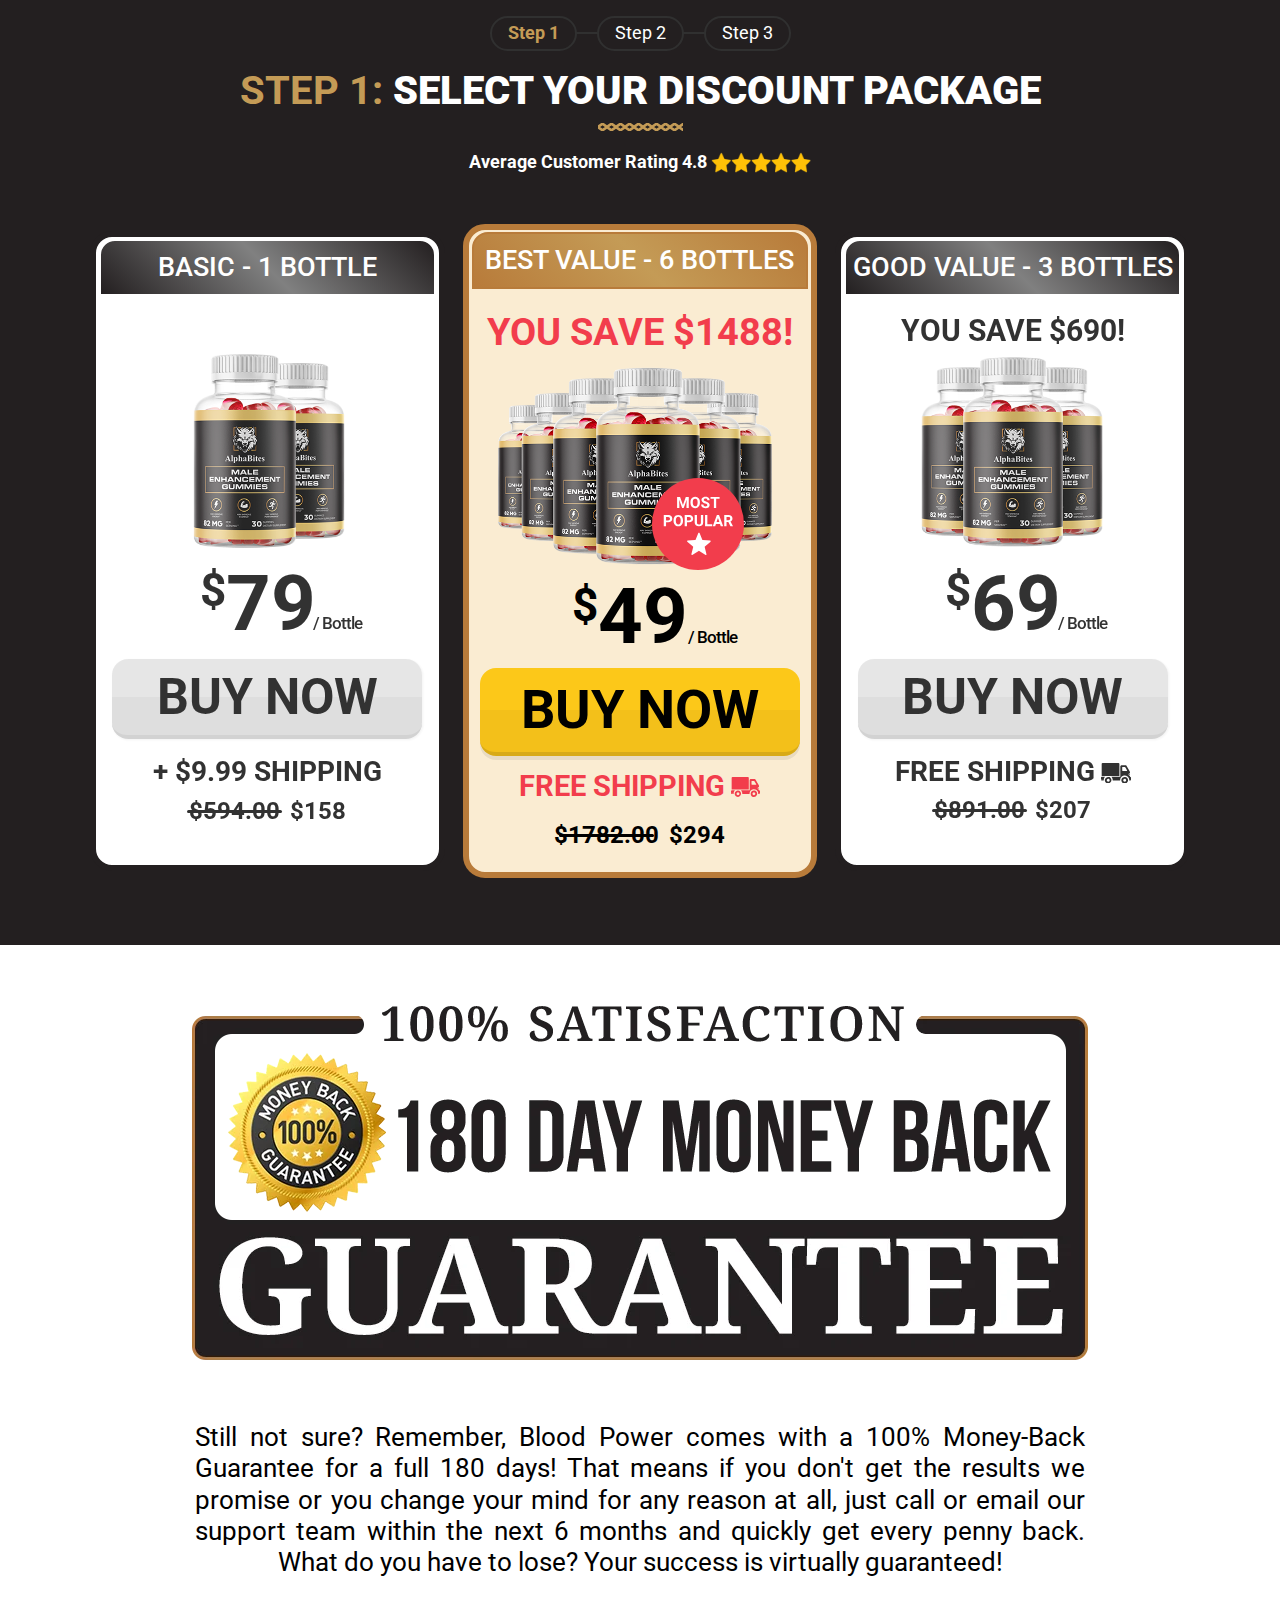
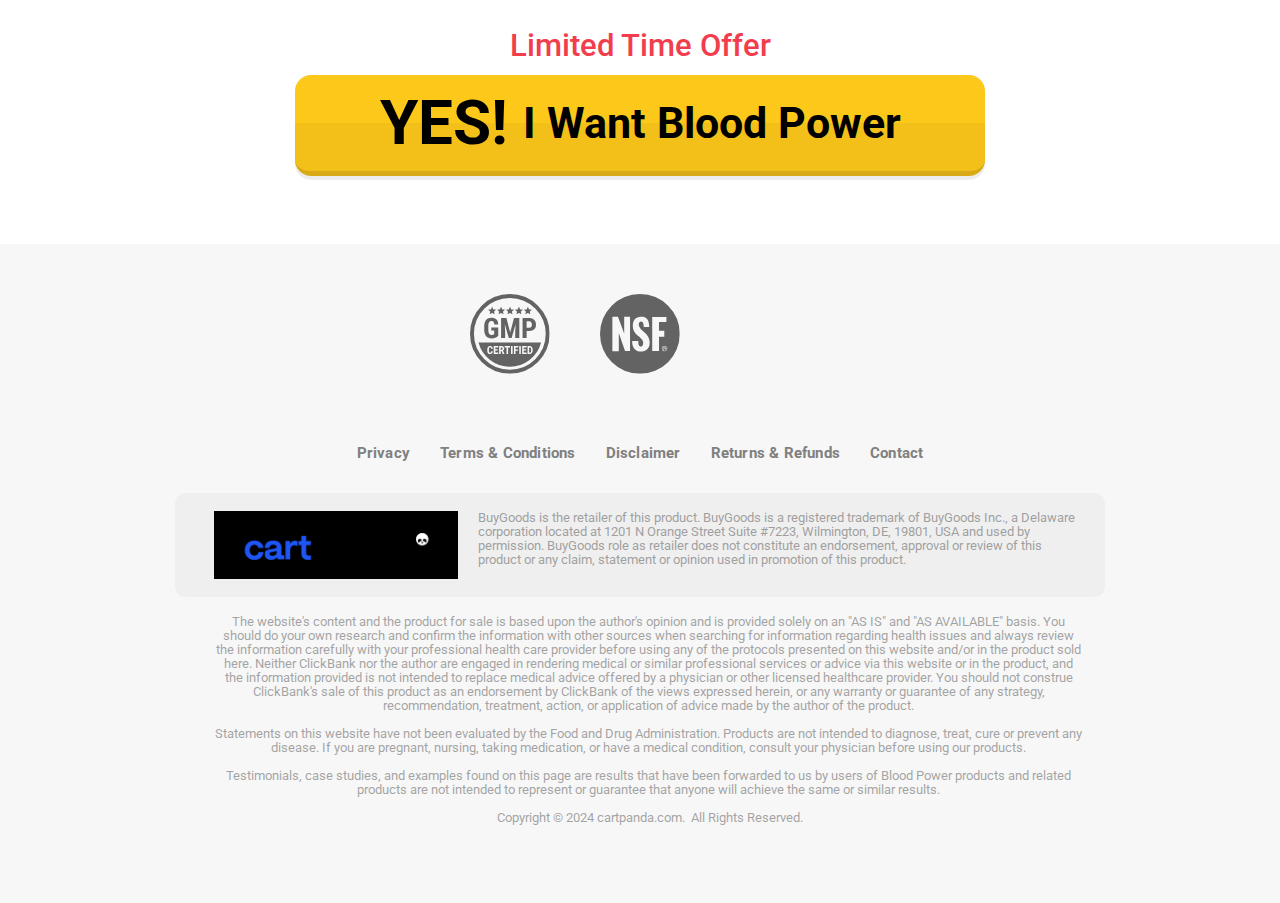
==== commit 0c10c845: "Update index.html" ====
--- a/dtc2/dtc/index.html
+++ b/dtc2/dtc/index.html
@@ -1,6 +1,6 @@
 <!DOCTYPE html><html><head>
   <title>DTC</title>
-  <meta name="description" content="Alpha Bites">  <meta name="keywords" content="alpha bites">    <meta property="og:url" name="url" content="https://b6bm4bSooxVo.com/dtc">  <meta property="og:image" name="image" content="../assets/main/img/logo.png">  <meta property="twitter:image" name="image" content="https://b6bm4bSooxVo.com/assets/main/img/EtxzG0EwiwwV.png">  <meta name="viewport" content="width=device-width, initial-scale=1.0, maximum-scale=1.0">
+  <meta name="description" content="Blood Power">  <meta name="keywords" content="Blood Power">    <meta property="og:url" name="url" content="https://b6bm4bSooxVo.com/dtc">  <meta property="og:image" name="image" content="../assets/main/img/logo.png">  <meta property="twitter:image" name="image" content="https://b6bm4bSooxVo.com/assets/main/img/EtxzG0EwiwwV.png">  <meta name="viewport" content="width=device-width, initial-scale=1.0, maximum-scale=1.0">
   <meta charset="utf-8">
   <link rel="icon" href="../assets/favicon.ico">
   
@@ -342,11 +342,11 @@
               </div>
             </a>
 
-            <!-- mobile 2 bottles -->
-            <a href="https://buygoods.com/secure/checkout.html?account_id=9236&amp;product_codename=alp2DTC&amp;redirect=aHR0cHM6Ly9nZXRhbHBoYWJpdGVzLmNvbS91cHNlbGwtZHRj&amp;vid1=dtc" id="w-node-9311e3656684-ace7ac45" class="productcard promo white order-link-1-bottle main-fnl">
+            <!-- mobile 1 bottle -->
+            <a href="https://nutrausa.mycartpanda.com/ckt/pDqkMD" id="w-node-9311e3656684-ace7ac45" class="productcard promo white order-link-1-bottle main-fnl">
               <div class="inwrapper mobile-position">
                 <div class="cards-image-mask promoimage">
-                  <div class="product-text mobile dark last">2 BOTTLES</div>
+                  <div class="product-text mobile dark last">1 BOTTLE</div>
                   <div class="bottles-wrapper _1-bottle">
                     <img src="../assets/main/products/img/prod4.png" style="width: auto; max-height: 200px;">
                   </div>
@@ -367,11 +367,11 @@
               </div>
             </a>
 
-            <!-- mobile 2 bottles RFNV -->
-            <a href="https://buygoods.com/secure/checkout.html?account_id=9236&amp;product_codename=alp2DTC&amp;redirect=aHR0cHM6Ly9nZXRhbHBoYWJpdGVzLmNvbS91cHNlbGwtdHNsMi1lcw==&amp;vid1=dtc" id="w-node-9311e3656684-ace7ac45" class="productcard promo white order-link-1-bottle rfnv-fnl">
+            <!-- mobile 1 bottles RFNV -->
+            <a href="https://nutrausa.mycartpanda.com/ckt/pDqkMD" id="w-node-9311e3656684-ace7ac45" class="productcard promo white order-link-1-bottle rfnv-fnl">
               <div class="inwrapper mobile-position">
                 <div class="cards-image-mask promoimage">
-                  <div class="product-text mobile dark last">2 BOTTLES</div>
+                  <div class="product-text mobile dark last">1 BOTTLES</div>
                   <div class="bottles-wrapper _1-bottle">
                     <img src="../assets/main/products/img/prod4.png" style="width: auto; max-height: 200px;">
                   </div>
@@ -398,10 +398,10 @@
         <div class="top-margin-30 mt0">
           <div class="cards-grid-container">
 
-            <!-- desktop 2 bottles -->
+            <!-- desktop 1 bottles -->
             <div id="w-node-9311e36566ac-ace7ac45" class="productcard order-link-1-bottle">
               <div class="top-wrapper">
-                <h3 class="h3-heading">BASIC - 2 BOTTLES</h3>
+                <h3 class="h3-heading">BASIC - 1 BOTTLE</h3>
               </div>
               <div class="value" style="height: 30px;"></div>
               <div class="cards-image-mask mt _90-opacity">
@@ -416,8 +416,8 @@
                 <div class="price">79</div>
                 <div class="price tiny">/ Bottle</div>
               </div>
-              <a href="https://buygoods.com/secure/checkout.html?account_id=9236&amp;product_codename=alp2DTC&amp;redirect=aHR0cHM6Ly9nZXRhbHBoYWJpdGVzLmNvbS91cHNlbGwtZHRj&amp;vid1=dtc" class="button _80-opacity w-button order-link-1-bottle main-fnl">Buy Now</a>
-              <a href="https://buygoods.com/secure/checkout.html?account_id=9236&amp;product_codename=alp2DTC&amp;redirect=aHR0cHM6Ly9nZXRhbHBoYWJpdGVzLmNvbS91cHNlbGwtdHNsMi1lcw==&amp;vid1=dtc" class="button _80-opacity w-button order-link-1-bottle rfnv-fnl">Buy Now</a>
+              <a href="https://nutrausa.mycartpanda.com/ckt/pDqkMD" class="button _80-opacity w-button order-link-1-bottle main-fnl">Buy Now</a>
+              <a href="https://nutrausa.mycartpanda.com/ckt/pDqkMD" class="button _80-opacity w-button order-link-1-bottle rfnv-fnl">Buy Now</a>
               <div class="margin-top-40">
                 <div class="shipping _80-opacity">+ $9.99 SHIPPING</div>
                 <div class="container-flex _80-opacity">
@@ -533,15 +533,15 @@
       </div>
       <div class="top-margin-60 mt44">
         <div class="description-desktop">
-          <p class="paragraph-big fixed">Still not sure? Remember, Alpha Bites comes with a 100% Money-Back Guarantee for a full 180 days! That means if you don't get the results we promise or you change your mind for any reason at all, just call or email our support team within the next 6 months and quickly get every penny back. What do you have to lose? Your success is virtually guaranteed!</p>
+          <p class="paragraph-big fixed">Still not sure? Remember, Blood Power comes with a 100% Money-Back Guarantee for a full 180 days! That means if you don't get the results we promise or you change your mind for any reason at all, just call or email our support team within the next 6 months and quickly get every penny back. What do you have to lose? Your success is virtually guaranteed!</p>
         </div>
         <div class="description-tablet">
-          <p class="paragraph-big fixed">Still not sure? Remember, Alpha Bites comes with a 100% Money-Back Guarantee for a full 180 days! That means if you don't get the results we promise or you change your mind for any reason at all, just call or email our support team within the next 6 months and quickly get every penny back. What do you have to lose? Your success is virtually guaranteed!</p>
+          <p class="paragraph-big fixed">Still not sure? Remember, Blood Power comes with a 100% Money-Back Guarantee for a full 180 days! That means if you don't get the results we promise or you change your mind for any reason at all, just call or email our support team within the next 6 months and quickly get every penny back. What do you have to lose? Your success is virtually guaranteed!</p>
         </div>
         <div class="top-margin-custom">
           <h3 class="h3-heading accent">Limited Time Offer</h3>
           <div class="top-margin-10">
-            <a href="#hero-overlay" data-w-id="e915efaa-a9fe-7d62-9b26-2f9f03f6607d" class="button accent jumbopulse w-button"><span class="upper-text">Yes!</span> I Want Alpha Bites</a>
+            <a href="#hero-overlay" data-w-id="e915efaa-a9fe-7d62-9b26-2f9f03f6607d" class="button accent jumbopulse w-button"><span class="upper-text">Yes!</span> I Want Blood Power</a>
           </div>
         </div>
       </div>
@@ -568,7 +568,7 @@
           </div>
         </div>
         <div class="container-flex align-left dark">
-          <img src="../assets/pages/dtc/lib/img/BuyGoods-2.svg" loading="lazy" alt="" class="logo-jumbo">
+          <img src="../assets/pages/dtc/lib/img/BuyGoods-2.png" loading="lazy" alt="" class="logo-jumbo">
           <p class="paragrpaph-tiny">BuyGoods is the retailer of this product. BuyGoods is a registered trademark of BuyGoods Inc., a Delaware corporation located at 1201 N Orange Street Suite #7223, Wilmington, DE, 19801, USA and used by permission. BuyGoods role as retailer does not constitute an endorsement, approval or review of this product or any claim, statement or opinion used in promotion of this product.</p>
         </div>
       </div>
@@ -578,8 +578,8 @@
           <br><br>
           Statements on this website have not been evaluated by the Food and Drug Administration. Products are not intended to diagnose, treat, cure or prevent any disease. If you are pregnant, nursing, taking medication, or have a medical condition, consult your physician before using our products.
           <br><br>
-          Testimonials, case studies, and examples found on this page are results that have been forwarded to us by users of Alpha Bites products and related products are not intended to represent or guarantee that anyone will achieve the same or similar results.
-          <br><br>&nbsp;Copyright © 2024 b6bm4bSooxVo.com. &nbsp;All Rights Reserved.</p>
+          Testimonials, case studies, and examples found on this page are results that have been forwarded to us by users of Blood Power products and related products are not intended to represent or guarantee that anyone will achieve the same or similar results.
+          <br><br>&nbsp;Copyright © 2024 cartpanda.com. &nbsp;All Rights Reserved.</p>
       </div>
     </div>
   </section>
@@ -631,4 +631,4 @@
 ></script>
 
 
-</body></html>+</body></html>
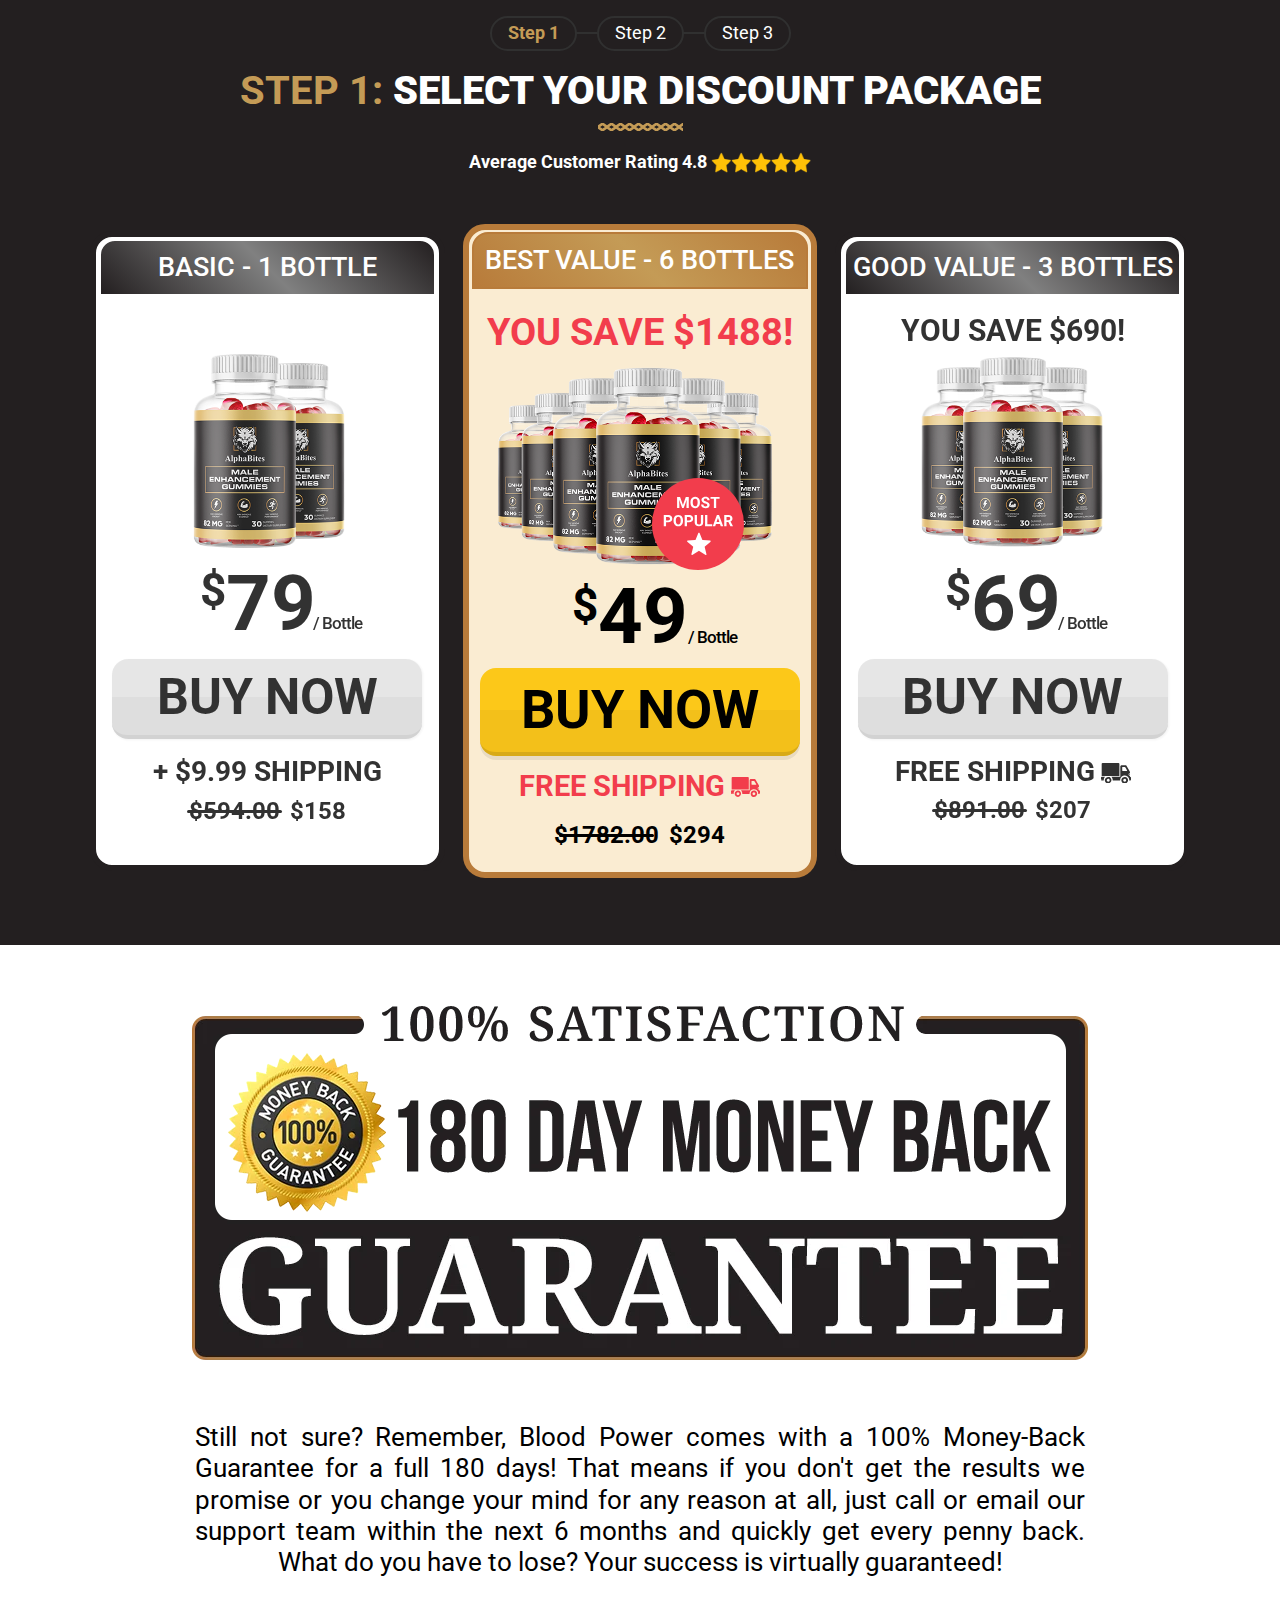
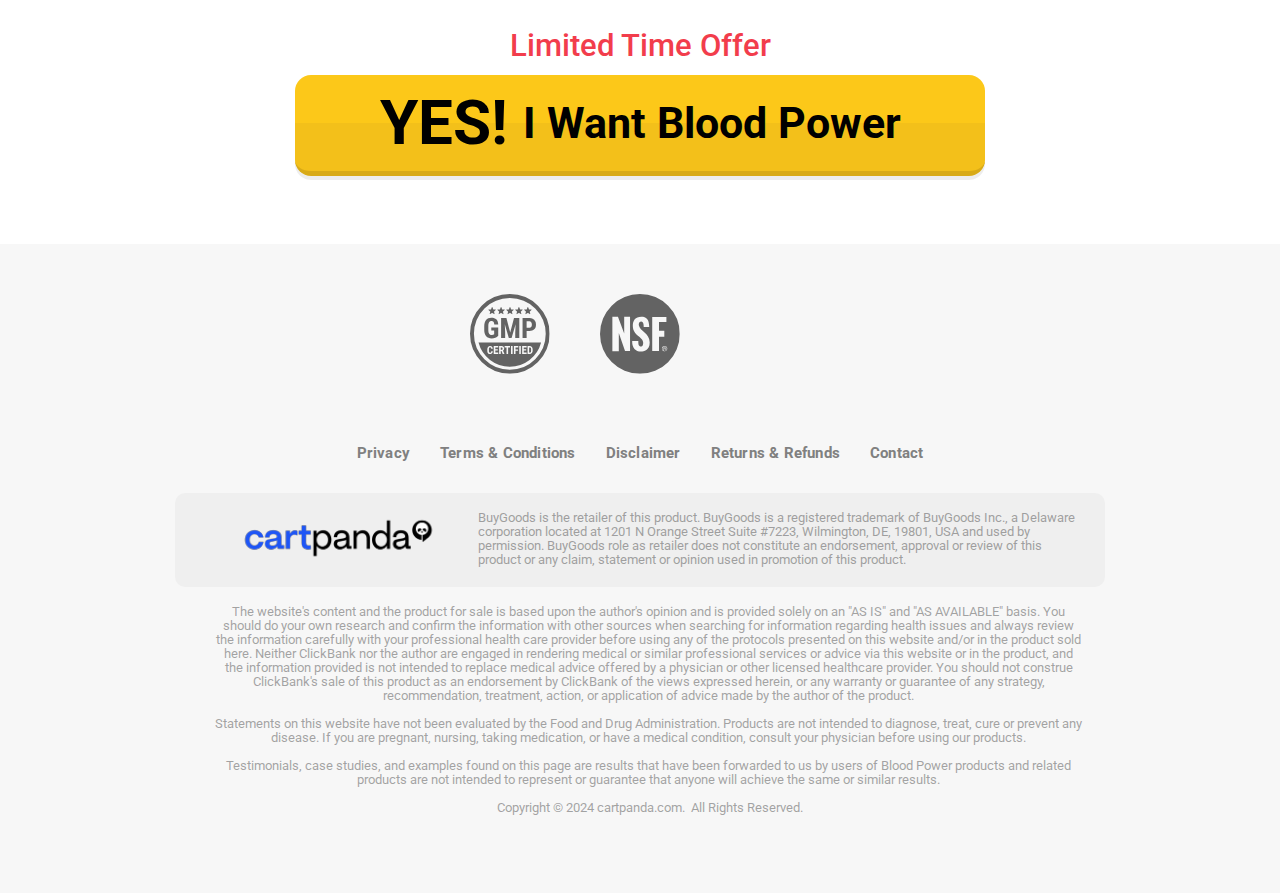
==== commit 80e949eb: "Update index.html" ====
--- a/dtc2/dtc/index.html
+++ b/dtc2/dtc/index.html
@@ -568,7 +568,7 @@
           </div>
         </div>
         <div class="container-flex align-left dark">
-          <img src="../assets/pages/dtc/lib/img/BuyGoods-2.png" loading="lazy" alt="" class="logo-jumbo">
+          <img src="../assets/pages/dtc/lib/img/BuyGoods-2.svg" loading="lazy" alt="" class="logo-jumbo">
           <p class="paragrpaph-tiny">BuyGoods is the retailer of this product. BuyGoods is a registered trademark of BuyGoods Inc., a Delaware corporation located at 1201 N Orange Street Suite #7223, Wilmington, DE, 19801, USA and used by permission. BuyGoods role as retailer does not constitute an endorsement, approval or review of this product or any claim, statement or opinion used in promotion of this product.</p>
         </div>
       </div>
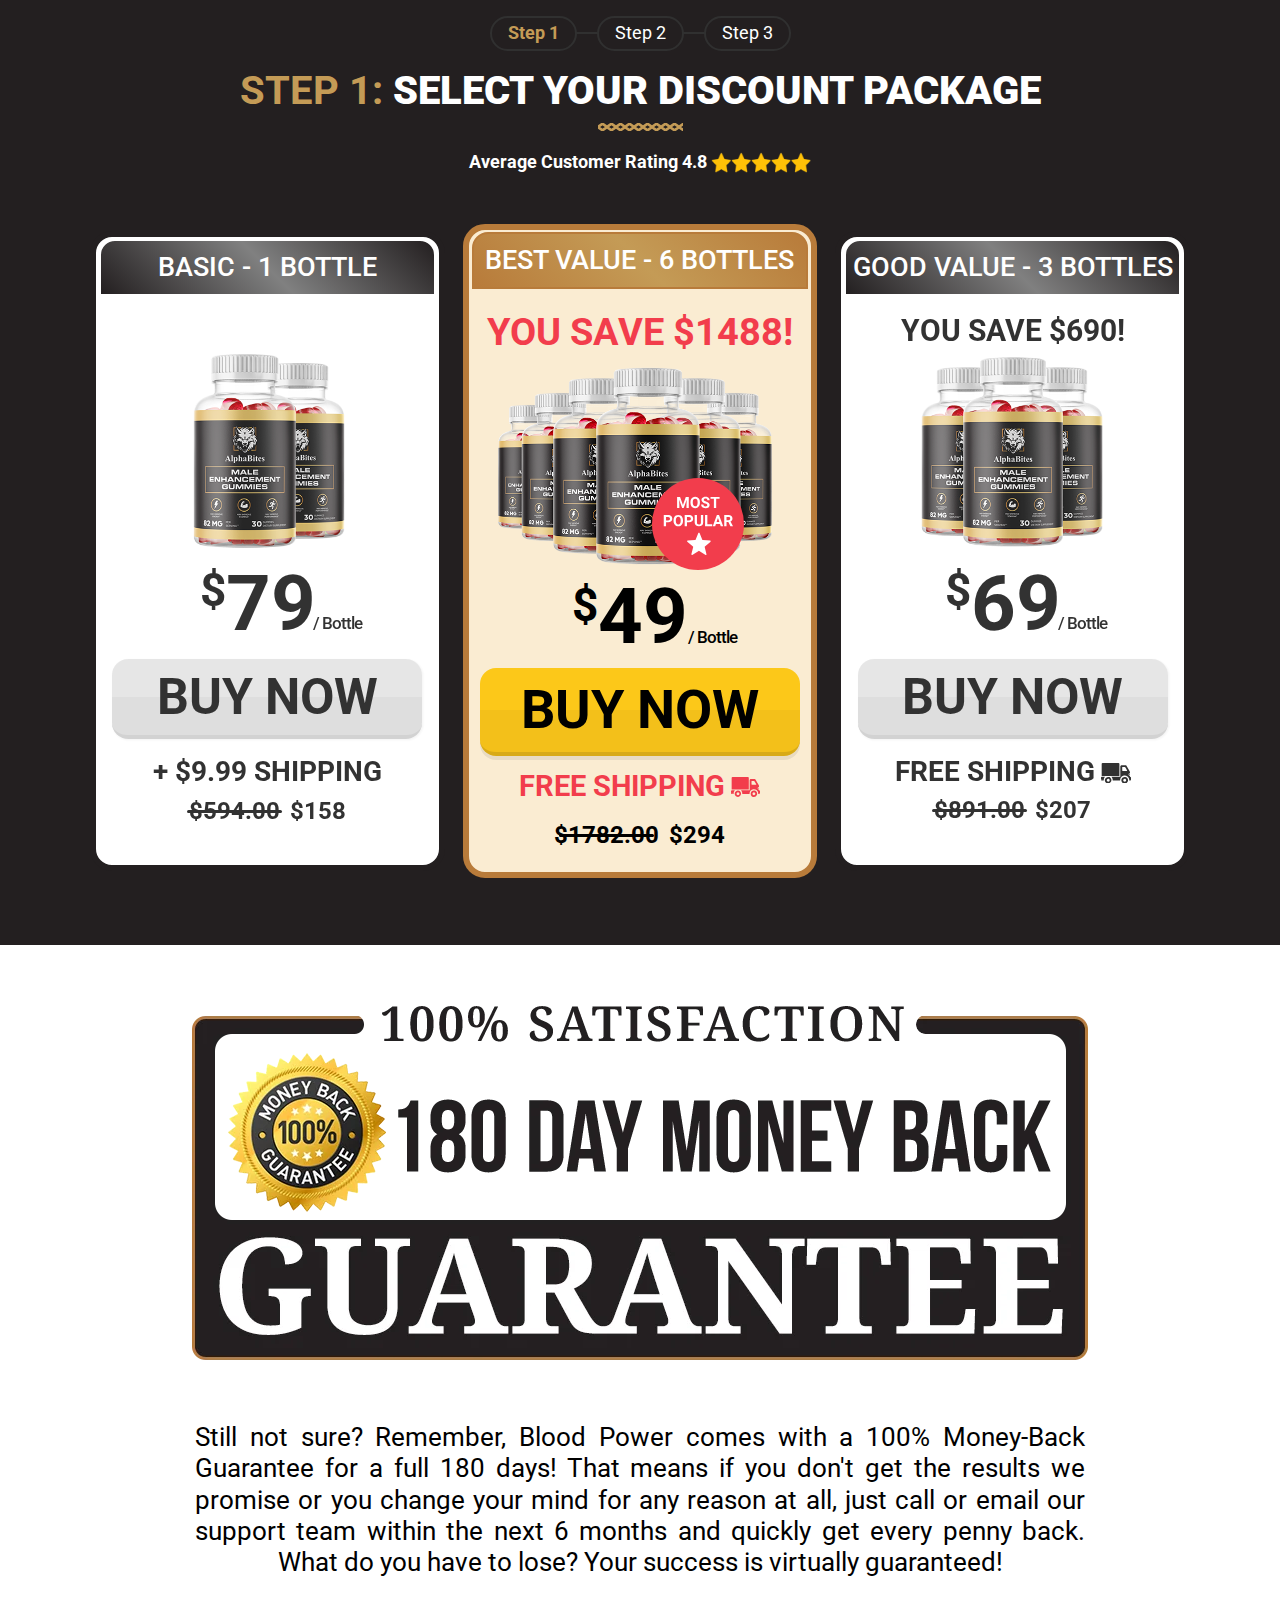
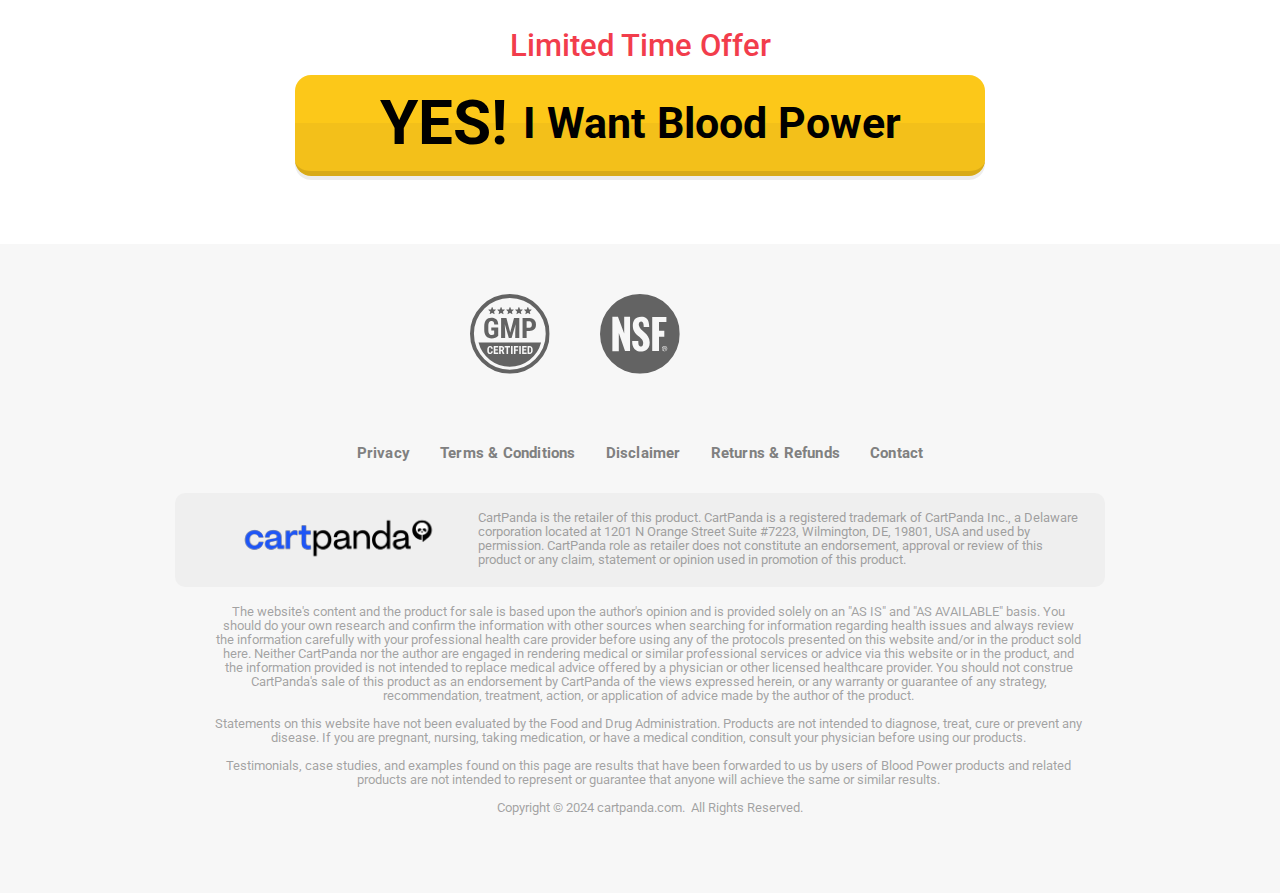
==== commit dac8415d: "Update index.html" ====
--- a/dtc2/dtc/index.html
+++ b/dtc2/dtc/index.html
@@ -41,66 +41,8 @@
         }, {})),
       }
     </script>
-  
-        <script defer="" async="">
-          (function(script) {
-            script.src = "//" + location.hostname
-              + "/api/visits?page_id=25&page_version=&request_id=AC462E16%3A32D6_C0A85015%3A01BB_66A406BF_118CC5%3A21F26D"
-              + "&querystring=" + encodeURIComponent(window.location.search.substr(1))
-              + "&fbclid=" + encodeURIComponent(__app.query.fbclid || "")
-              + "&fbp=" + encodeURIComponent(__app.cookies._fbp || "")
-              + "&fbc=" + encodeURIComponent(__app.cookies._fbc || "")
-              + "&referrer=" + encodeURIComponent(document.referrer);
-            document.head.appendChild(script);
-          })(document.createElement("script"));
-        </script>
-      
-        <script>
-          function recordEmailConversion(email) {
-            return new Promise(function(resolve, reject) {
-
-              const url = "//"
-                + location.hostname
-                + "/api/conversions/email-collected"
-                + location.search
-
-              const xhr = new XMLHttpRequest
-
-              xhr.onreadystatechange = function() {
-
-                if (xhr.readyState !== XMLHttpRequest.DONE) {
-                  return
-                }
-
-                if (Math.floor(xhr.status / 100) !== 2) {
-                  return reject(xhr.responseText || "Network Error")
-                }
-
-                try {
-                  var response = JSON.parse(xhr.responseText)
-                }
-                catch (error) {
-                  return reject("Failed parsing server response: " + error.toString())
-                }
-
-                resolve(response)
-              }
-
-              xhr.onerror = reject
-
-              xhr.open("POST", url)
-              xhr.setRequestHeader("Content-Type", "application/json; charset=UTF-8")
-
-              xhr.send(JSON.stringify({
-                email,
-                page_id: 25,
-                page_version: "" || undefined,
-                referrer: document.referrer,
-                request_id: "AC462E16:32D6_C0A85015:01BB_66A406BF_118CC5:21F26D" || undefined,
-              }))
-            })
-          }
-        </script>
+        
+
       </head>
 <body>
 
@@ -213,7 +155,7 @@
           <div class="cards-grid-container">
 
             <!-- mobile 6 bottles -->
-            <a href="https://buygoods.com/secure/checkout.html?account_id=9236&amp;product_codename=alp6DTC&amp;redirect=aHR0cHM6Ly9nZXRhbHBoYWJpdGVzLmNvbS91cHNlbGwtZHRj&amp;vid1=dtc" id="w-node-9311e3656624-ace7ac45" class="productcard promo order-link-6-bottle main-fnl">
+            <a href="https://nutrausa.mycartpanda.com/ckt/RZGnen" id="w-node-9311e3656624-ace7ac45" class="productcard promo order-link-6-bottle main-fnl">
               <div class="inwrapper mobile-position">
                 <div class="cards-image-mask promoimage">
                   <div class="product-text mobile dark">6 BOTTLES</div>
@@ -250,7 +192,7 @@
             </a>
 
             <!-- mobile 6 bottles RFNV -->
-            <a href="https://buygoods.com/secure/checkout.html?account_id=9236&amp;product_codename=alp6DTC&amp;redirect=aHR0cHM6Ly9nZXRhbHBoYWJpdGVzLmNvbS91cHNlbGwtdHNsMi1lcw==&amp;vid1=dtc" id="w-node-9311e3656624-ace7ac45" class="productcard promo order-link-6-bottle rfnv-fnl">
+            <a href="https://nutrausa.mycartpanda.com/ckt/RZGnen" id="w-node-9311e3656624-ace7ac45" class="productcard promo order-link-6-bottle rfnv-fnl">
               <div class="inwrapper mobile-position">
                 <div class="cards-image-mask promoimage">
                   <div class="product-text mobile dark">6 BOTTLES</div>
@@ -287,7 +229,7 @@
             </a>
 
             <!-- mobile 3 bottles -->
-            <a href="https://buygoods.com/secure/checkout.html?account_id=9236&amp;product_codename=alp3DTC&amp;redirect=aHR0cHM6Ly9nZXRhbHBoYWJpdGVzLmNvbS91cHNlbGwtZHRj&amp;vid1=dtc" id="w-node-9311e3656658-ace7ac45" class="productcard promo white order-link-3-bottle main-fnl">
+            <a href="https://nutrausa.mycartpanda.com/ckt/j8qr6q" id="w-node-9311e3656658-ace7ac45" class="productcard promo white order-link-3-bottle main-fnl">
               <div class="inwrapper mobile-position">
                 <div class="cards-image-mask promoimage">
                   <div class="product-text mobile dark last">3 BOTTLES</div>
@@ -315,7 +257,7 @@
             </a>
 
             <!-- mobile 3 bottles RFNV -->
-            <a href="https://buygoods.com/secure/checkout.html?account_id=9236&amp;product_codename=alp3DTC&amp;redirect=aHR0cHM6Ly9nZXRhbHBoYWJpdGVzLmNvbS91cHNlbGwtdHNsMi1lcw==&amp;vid1=dtc" id="w-node-9311e3656658-ace7ac45" class="productcard promo white order-link-3-bottle rfnv-fnl">
+            <a href="https://nutrausa.mycartpanda.com/ckt/j8qr6q" id="w-node-9311e3656658-ace7ac45" class="productcard promo white order-link-3-bottle rfnv-fnl">
               <div class="inwrapper mobile-position">
                 <div class="cards-image-mask promoimage">
                   <div class="product-text mobile dark last">3 BOTTLES</div>
@@ -448,8 +390,8 @@
                   <div class="price dark">49</div>
                   <div class="price tiny dark">/ Bottle</div>
                 </div>
-                <a href="https://buygoods.com/secure/checkout.html?account_id=9236&amp;product_codename=alp6DTC&amp;redirect=aHR0cHM6Ly9nZXRhbHBoYWJpdGVzLmNvbS91cHNlbGwtZHRj&amp;vid1=dtc" class="button accent w-button order-link-6-bottle main-fnl">Buy Now</a>
-                <a href="https://buygoods.com/secure/checkout.html?account_id=9236&amp;product_codename=alp6DTC&amp;redirect=aHR0cHM6Ly9nZXRhbHBoYWJpdGVzLmNvbS91cHNlbGwtdHNsMi1lcw==&amp;vid1=dtc" class="button accent w-button order-link-6-bottle rfnv-fnl">Buy Now</a>
+                <a href="https://nutrausa.mycartpanda.com/ckt/RZGnen" class="button accent w-button order-link-6-bottle main-fnl">Buy Now</a>
+                <a href="https://nutrausa.mycartpanda.com/ckt/RZGnen" class="button accent w-button order-link-6-bottle rfnv-fnl">Buy Now</a>
                 <div class="margin-top-15">
                   <div class="container-flex mb15">
                     <div class="shipping red">FREE SHIPPING</div>
@@ -482,8 +424,8 @@
                 <div class="price">69</div>
                 <div class="price tiny">/ Bottle</div>
               </div>
-              <a href="https://buygoods.com/secure/checkout.html?account_id=9236&amp;product_codename=alp3DTC&amp;redirect=aHR0cHM6Ly9nZXRhbHBoYWJpdGVzLmNvbS91cHNlbGwtZHRj&amp;vid1=dtc" class="button _80-opacity w-button order-link-3-bottle main-fnl">Buy Now</a>
-              <a href="https://buygoods.com/secure/checkout.html?account_id=9236&amp;product_codename=alp3DTC&amp;redirect=aHR0cHM6Ly9nZXRhbHBoYWJpdGVzLmNvbS91cHNlbGwtdHNsMi1lcw==&amp;vid1=dtc" class="button _80-opacity w-button order-link-3-bottle rfnv-fnl">Buy Now</a>
+              <a href="https://nutrausa.mycartpanda.com/ckt/j8qr6q" class="button _80-opacity w-button order-link-3-bottle main-fnl">Buy Now</a>
+              <a href="https://nutrausa.mycartpanda.com/ckt/j8qr6q" class="button _80-opacity w-button order-link-3-bottle rfnv-fnl">Buy Now</a>
               <div class="margin-top-32">
                 <div class="container-flex mb10">
                   <div class="shipping mb0 _80-opacity">FREE SHIPPING</div><svg fill="none" xmlns="http://www.w3.org/2000/svg" viewBox="0 0 157 108" src="../assets/pages/dtc/lib/img/truck-int-1.svg" loading="lazy" class="icon _80-opacity"><path d="M151.733 71.685V68.2a7.702 7.702 0 0 1-5.118-2.313 7.593 7.593 0 0 1-2.155-5.154 7.439 7.439 0 0 1 2.114-5.194 7.554 7.554 0 0 1 5.159-2.273V50.03a13.686 13.686 0 0 0-1.755-6.223c-5.267-9.707-11.035-19.165-16.553-28.873a6.065 6.065 0 0 0-2.458-2.68 6.132 6.132 0 0 0-3.561-.804h-18.058c-5.517 0-8.276 2.489-8.276 8.213v52.27h-46.9a26.455 26.455 0 0 1 5.629 8.973 26.303 26.303 0 0 1 1.645 10.442h38.874c0-20.485 15.549-25.388 22.822-25.637a23.345 23.345 0 0 1 15.299 4.73 23.502 23.502 0 0 1 7.376 9.257 23.321 23.321 0 0 1 1.904 11.65c5.266.498 7.523.25 9.279-3.982V75.418a5.73 5.73 0 0 0-2.056-2.669 5.798 5.798 0 0 0-3.211-1.064zm-16.302-30.118h-22.07c-1.505 0-2.257-.498-2.257-1.991v-15.93c0-1.742.502-2.489 2.257-2.489h11.035a3.824 3.824 0 0 1 2.508 1.493 564.375 564.375 0 0 1 9.531 16.677c1.254 1.494.752 2.24-1.004 2.24zM61.446 91.348h38.874-38.874zm90.287-34.598a3.899 3.899 0 0 0-2.552 1.3c-.652.74-.995 1.7-.959 2.683.003.972.36 1.91 1.005 2.643a4.076 4.076 0 0 0 2.506 1.34V56.75z"></path><path d="M126.653 73.178a17.413 17.413 0 0 0-12.267 2.574 17.18 17.18 0 0 0-7.295 10.12c-2.257 9.459 4.013 20.411 14.045 21.904 2.549.339 5.141.136 7.606-.595a18.185 18.185 0 0 0 6.688-3.643 18.039 18.039 0 0 0 4.59-6.048 17.909 17.909 0 0 0 1.681-7.386 17.496 17.496 0 0 0-4.424-11.178 17.742 17.742 0 0 0-10.624-5.748zm-2.508 24.89a7.703 7.703 0 0 1-2.995-.552 7.649 7.649 0 0 1-2.54-1.67 7.582 7.582 0 0 1-2.24-5.493c0-2.014.806-3.945 2.241-5.368a7.678 7.678 0 0 1 5.409-2.224c2.029 0 3.974.8 5.409 2.224a7.565 7.565 0 0 1 2.24 5.368 7.41 7.41 0 0 1-.499 2.934 7.46 7.46 0 0 1-1.614 2.507 7.529 7.529 0 0 1-2.472 1.683 7.582 7.582 0 0 1-2.939.592zM44.14 73.925a17.68 17.68 0 0 0-12.744.09 17.504 17.504 0 0 0-9.326 8.622 17.106 17.106 0 0 0-1.144 12.659 17.245 17.245 0 0 0 7.916 9.991 17.68 17.68 0 0 0 13.506.905 17.572 17.572 0 0 0 5.97-3.441 17.438 17.438 0 0 0 4.17-5.459 17.32 17.32 0 0 0 .745-13.414 17.397 17.397 0 0 0-3.54-5.882 17.547 17.547 0 0 0-5.552-4.071zm-6.27 24.144a7.855 7.855 0 0 1-5.482-2.275 7.736 7.736 0 0 1-2.292-5.441 7.54 7.54 0 0 1 .557-2.973 7.587 7.587 0 0 1 1.682-2.521 7.655 7.655 0 0 1 2.54-1.67 7.7 7.7 0 0 1 2.995-.552c1.996 0 3.91.786 5.32 2.187a7.439 7.439 0 0 1 2.205 5.28 7.415 7.415 0 0 1-.423 3.01 7.458 7.458 0 0 1-1.596 2.595 7.524 7.524 0 0 1-2.505 1.748 7.573 7.573 0 0 1-3 .612zm-23.574-6.721c-3.512 0-6.772.25-10.032 0a4.877 4.877 0 0 1-3.025-1.572A4.808 4.808 0 0 1 0 86.62v-.996l14.296 5.725z"></path><path d="M22.07 71.934c-1.755 1.742-7.774 6.148-7.9 19.365L0 85.623v-8.96a4.449 4.449 0 0 1 1.143-3.243 4.512 4.512 0 0 1 3.12-1.486c5.769-.25 11.537 0 17.807 0zM96.306 4.978v62.475H3.511V4.978a4.96 4.96 0 0 1 1.47-3.52A5.035 5.035 0 0 1 8.526 0H91.54a5.032 5.032 0 0 1 3.386 1.543 4.958 4.958 0 0 1 1.38 3.435z"></path><defs><clipPath id="clip0"><path fill="#fff" d="M0 0h157v108H0z"></path></clipPath></defs></svg>
@@ -569,12 +511,12 @@
         </div>
         <div class="container-flex align-left dark">
           <img src="../assets/pages/dtc/lib/img/BuyGoods-2.svg" loading="lazy" alt="" class="logo-jumbo">
-          <p class="paragrpaph-tiny">BuyGoods is the retailer of this product. BuyGoods is a registered trademark of BuyGoods Inc., a Delaware corporation located at 1201 N Orange Street Suite #7223, Wilmington, DE, 19801, USA and used by permission. BuyGoods role as retailer does not constitute an endorsement, approval or review of this product or any claim, statement or opinion used in promotion of this product.</p>
+          <p class="paragrpaph-tiny">CartPanda is the retailer of this product. CartPanda is a registered trademark of CartPanda Inc., a Delaware corporation located at 1201 N Orange Street Suite #7223, Wilmington, DE, 19801, USA and used by permission. CartPanda role as retailer does not constitute an endorsement, approval or review of this product or any claim, statement or opinion used in promotion of this product.</p>
         </div>
       </div>
       <div class="container-flex align-left">
         <p class="paragrpaph-tiny" style="text-align:center">
-          The website's content and the product for sale is based upon the author's opinion and is provided solely on an "AS IS" and "AS AVAILABLE" basis. You should do your own research and confirm the information with other sources when searching for information regarding health issues and always review the information carefully with your professional health care provider before using any of the protocols presented on this website and/or in the product sold here. Neither ClickBank nor the author are engaged in rendering medical or similar professional services or advice via this website or in the product, and the information provided is not intended to replace medical advice offered by a physician or other licensed healthcare provider. You should not construe ClickBank's sale of this product as an endorsement by ClickBank of the views expressed herein, or any warranty or guarantee of any strategy, recommendation, treatment, action, or application of advice made by the author of the product.
+          The website's content and the product for sale is based upon the author's opinion and is provided solely on an "AS IS" and "AS AVAILABLE" basis. You should do your own research and confirm the information with other sources when searching for information regarding health issues and always review the information carefully with your professional health care provider before using any of the protocols presented on this website and/or in the product sold here. Neither CartPanda nor the author are engaged in rendering medical or similar professional services or advice via this website or in the product, and the information provided is not intended to replace medical advice offered by a physician or other licensed healthcare provider. You should not construe CartPanda's sale of this product as an endorsement by CartPanda of the views expressed herein, or any warranty or guarantee of any strategy, recommendation, treatment, action, or application of advice made by the author of the product.
           <br><br>
           Statements on this website have not been evaluated by the Food and Drug Administration. Products are not intended to diagnose, treat, cure or prevent any disease. If you are pregnant, nursing, taking medication, or have a medical condition, consult your physician before using our products.
           <br><br>
